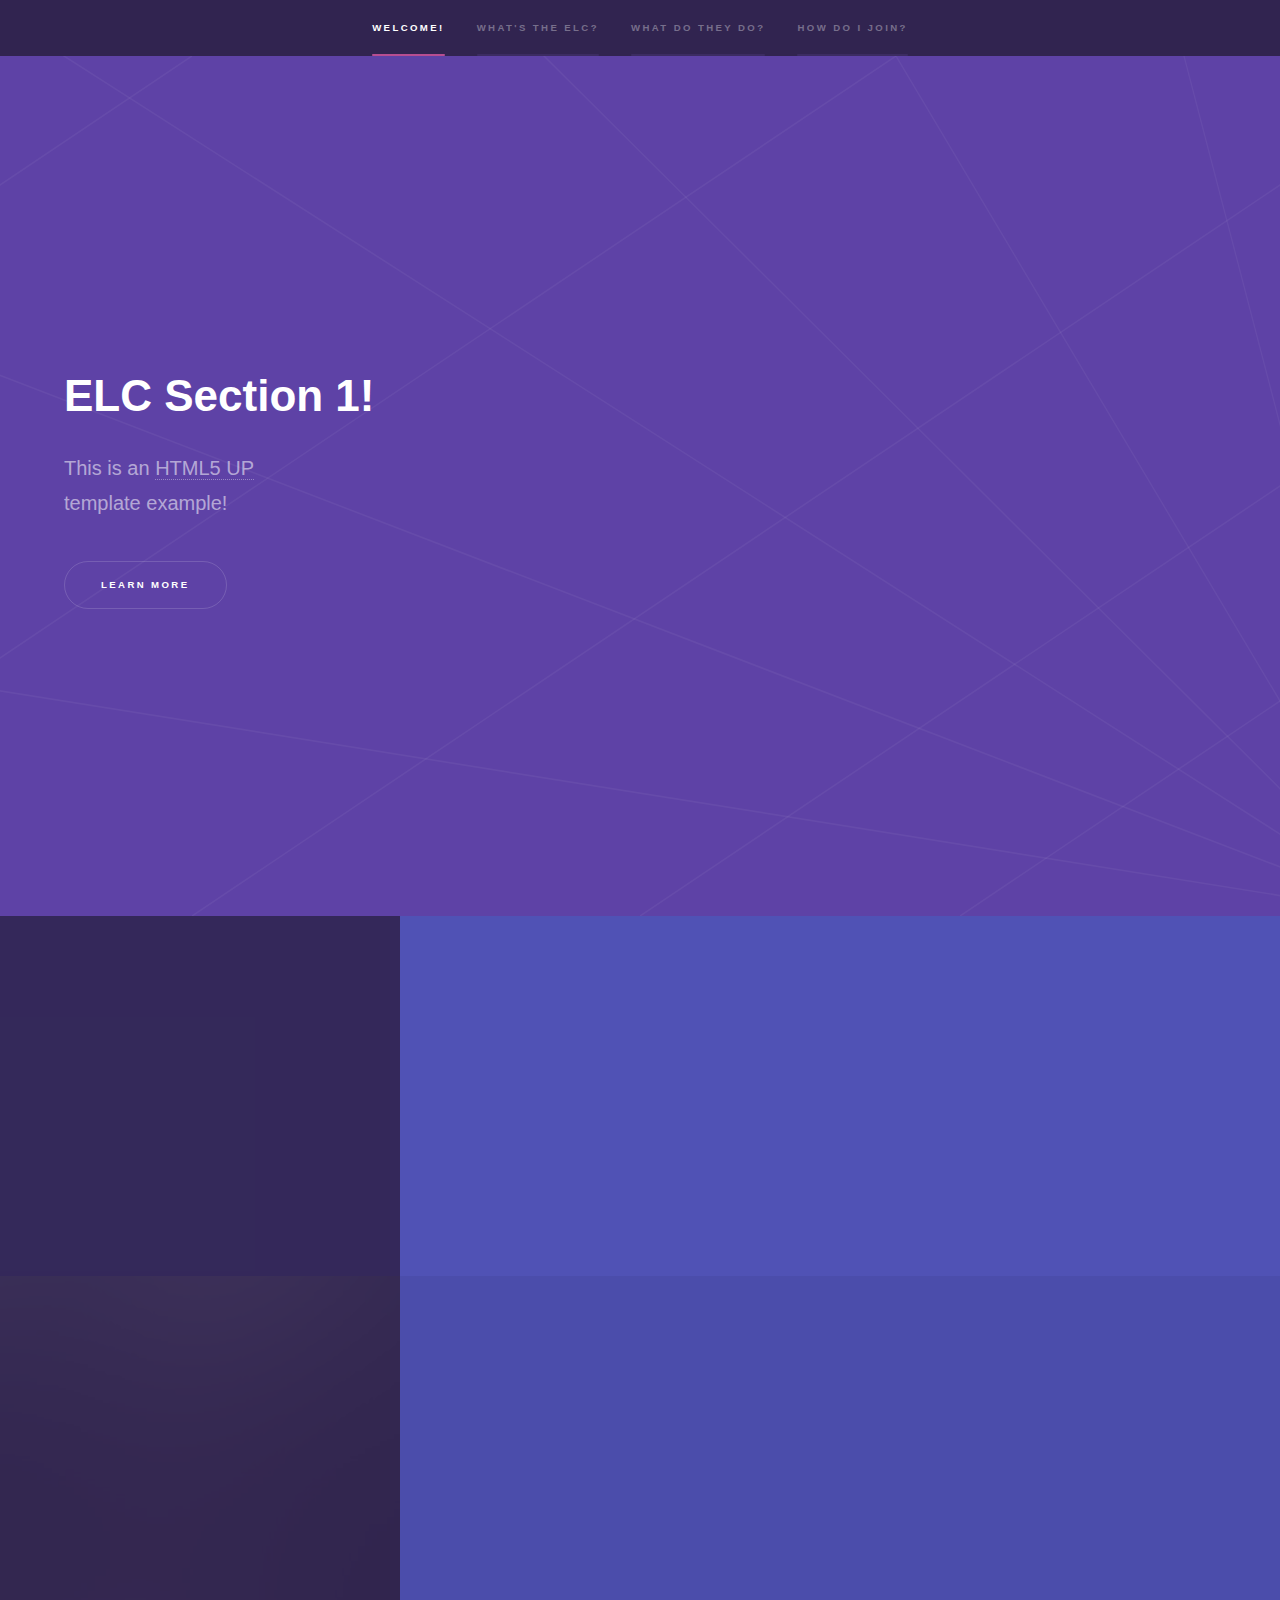
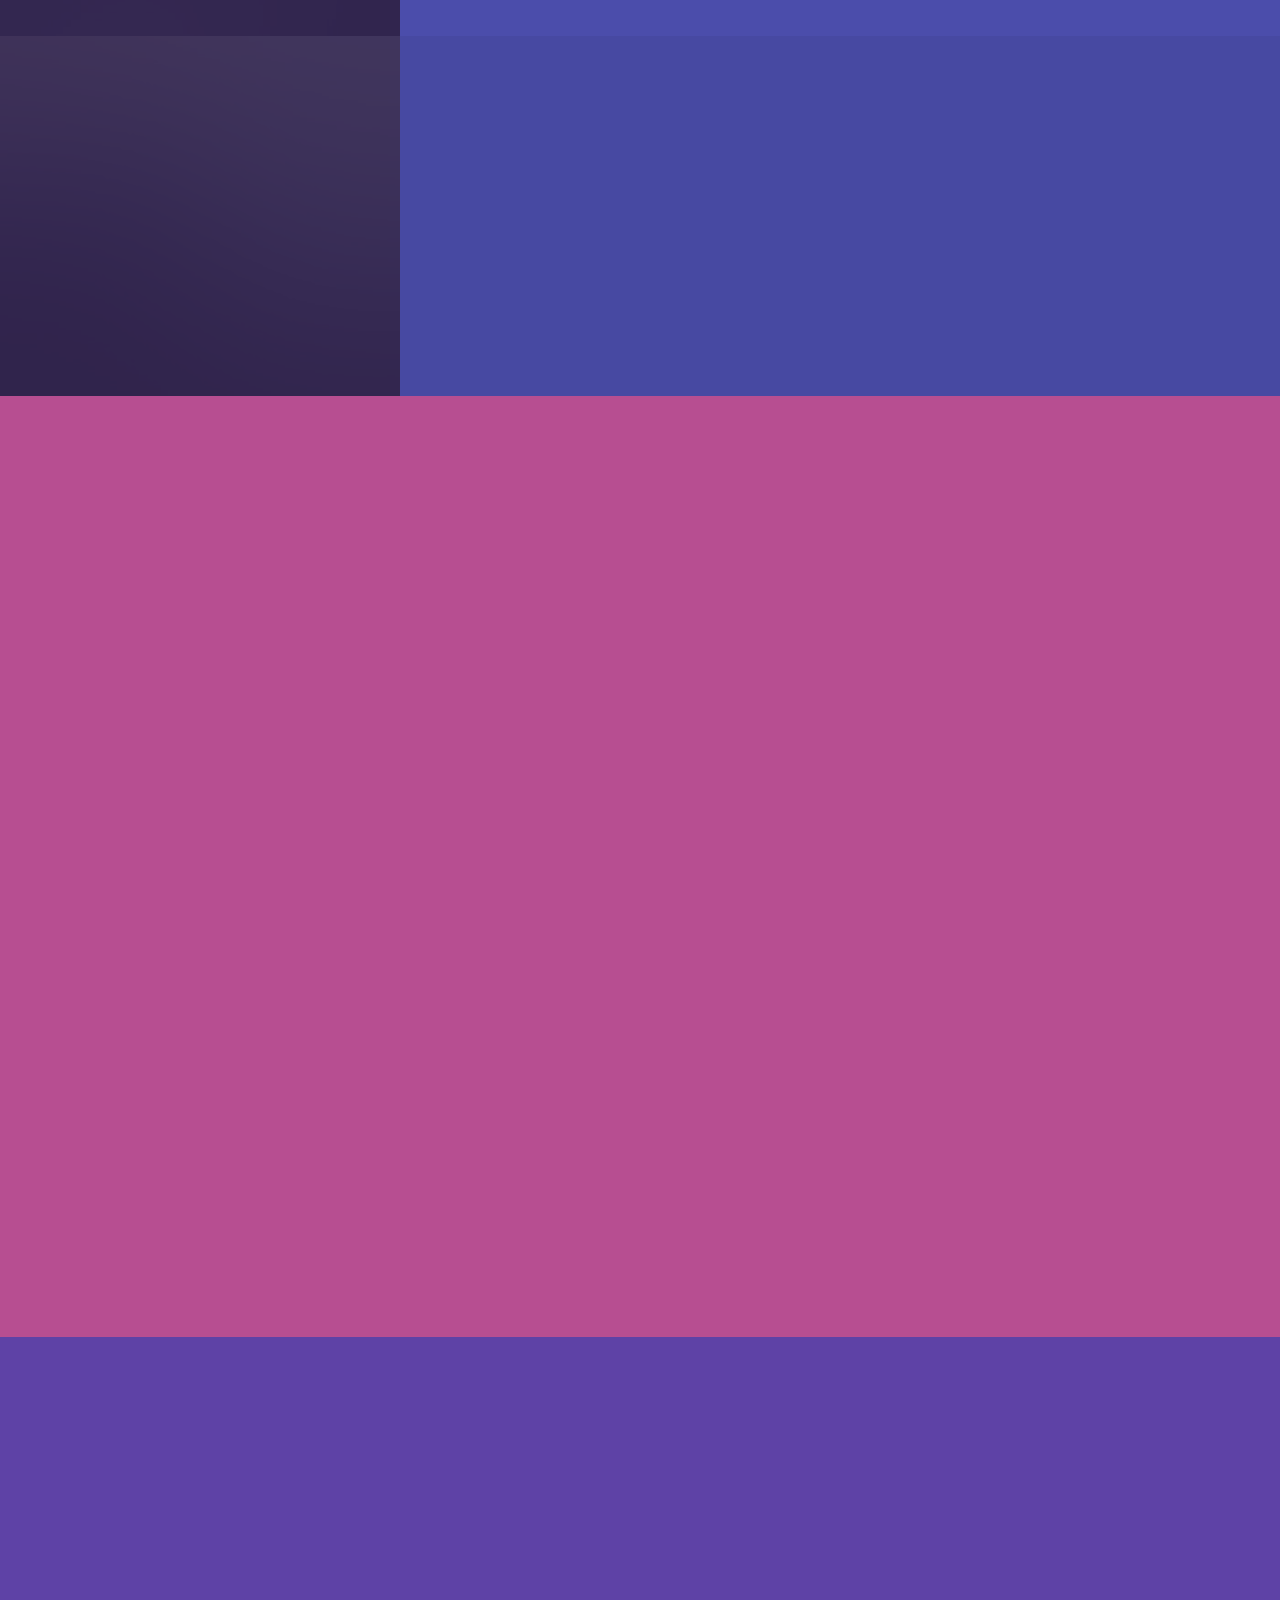
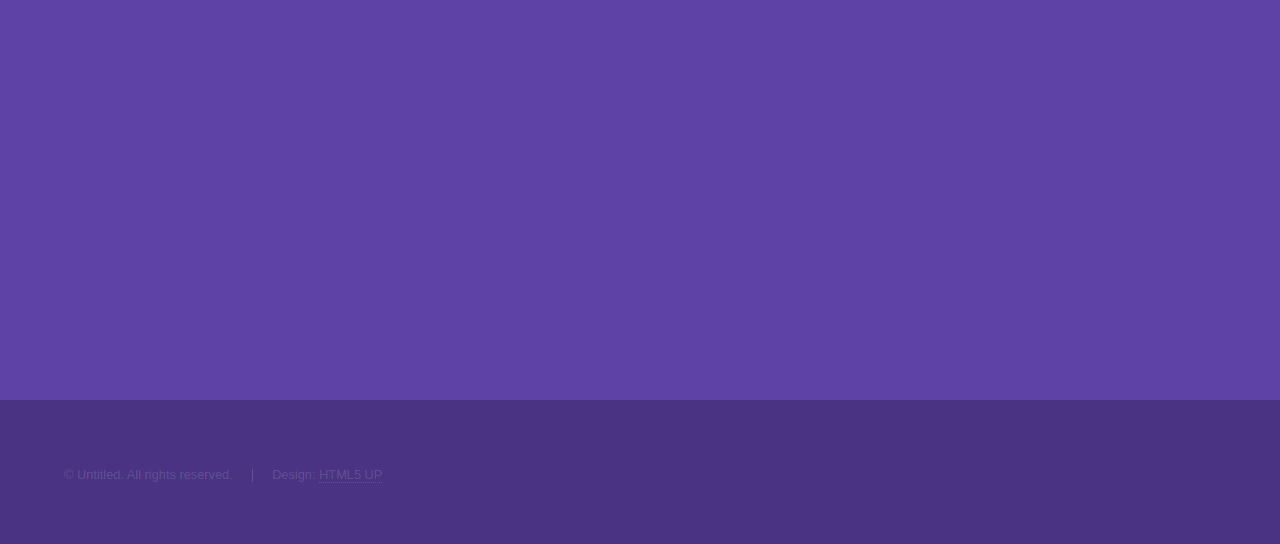
==== index.html @ c637dd29 "Init" ====
<!DOCTYPE HTML>
<!--
	Hyperspace by HTML5 UP
	html5up.net | @ajlkn
	Free for personal and commercial use under the CCA 3.0 license (html5up.net/license)
-->
<html>
	<head>
		<title>Hyperspace by HTML5 UP</title>
		<meta charset="utf-8" />
		<meta name="viewport" content="width=device-width, initial-scale=1, user-scalable=no" />
		<link rel="stylesheet" href="assets/css/main.css" />
		<noscript><link rel="stylesheet" href="assets/css/noscript.css" /></noscript>
	</head>
	<body class="is-preload">

		<!-- Sidebar -->
			<section id="sidebar">
				<div class="inner">
					<nav>
						<ul>
							<li><a href="#intro">Welcome!</a></li>
							<li><a href="#one">What's the ELC?</a></li>
							<li><a href="#two">What Do they do?</a></li>
							<li><a href="#three">how do i join?</a></li>
						</ul>
					</nav>
				</div>
			</section>

		<!-- Wrapper -->
			<div id="wrapper">

				<!-- Intro -->
					<section id="intro" class="wrapper style1 fullscreen fade-up">
						<div class="inner">
							<h1>ELC Section 1!</h1>
							<p>This is an <a href="http://html5up.net">HTML5 UP</a><br />
							template  example!</p>
							<ul class="actions">
								<li><a href="#one" class="button scrolly">Learn more</a></li>
							</ul>
						</div>
					</section>

				<!-- One -->
					<section id="one" class="wrapper style2 spotlights">
						<section>
							<a href="#" class="image"><img src="images/maggie.jpg" alt="" data-position="center center" /></a>
							<div class="content">
								<div class="inner">
									<h2>This is maggie</h2>
									<p>She is a good girl. The link is an example of posting a resume!</p>
									
                                    
                                    <!-- This is how you make a button! -->
                                    <ul class="actions">
                                        
										<li><a href="https://drive.google.com/file/d/1HrZe0PKq13JUPAwbIBdrKqYCucFDOjFX/view" class="button">Learn more</a></li>
									
                                    </ul>
								</div>
							</div>
						</section>
						<section>
							<a href="#" class="image"><img src="images/pic02.jpg" alt="" data-position="top center" /></a>
							<div class="content">
								<div class="inner">
									<h2>Feugiat consequat</h2>
									<p>Phasellus convallis elit id ullamcorper pulvinar. Duis aliquam turpis mauris, eu ultricies erat malesuada quis. Aliquam dapibus.</p>
									<ul class="actions">
										<li><a href="generic.html" class="button">Learn more</a></li>
									</ul>
								</div>
							</div>
						</section>
						<section>
							<a href="#" class="image"><img src="images/pic03.jpg" alt="" data-position="25% 25%" /></a>
							<div class="content">
								<div class="inner">
									<h2>Ultricies aliquam</h2>
									<p>Phasellus convallis elit id ullamcorper pulvinar. Duis aliquam turpis mauris, eu ultricies erat malesuada quis. Aliquam dapibus.</p>
									<ul class="actions">
										<li><a href="generic.html" class="button">Learn more</a></li>
									</ul>
								</div>
							</div>
						</section>
					</section>

				<!-- Two -->
					<section id="two" class="wrapper style3 fade-up">
						<div class="inner">
							<h2>What we do</h2>
							<p>Phasellus convallis elit id ullamcorper pulvinar. Duis aliquam turpis mauris, eu ultricies erat malesuada quis. Aliquam dapibus, lacus eget hendrerit bibendum, urna est aliquam sem, sit amet imperdiet est velit quis lorem.</p>
							<div class="features">
								<section>
									<span class="icon solid major fa-code"></span>
									<h3>Lorem ipsum amet</h3>
									<p>Phasellus convallis elit id ullam corper amet et pulvinar. Duis aliquam turpis mauris, sed ultricies erat dapibus.</p>
								</section>
								<section>
									<span class="icon solid major fa-lock"></span>
									<h3>Aliquam sed nullam</h3>
									<p>Phasellus convallis elit id ullam corper amet et pulvinar. Duis aliquam turpis mauris, sed ultricies erat dapibus.</p>
								</section>
								<section>
									<span class="icon solid major fa-cog"></span>
									<h3>Sed erat ullam corper</h3>
									<p>Phasellus convallis elit id ullam corper amet et pulvinar. Duis aliquam turpis mauris, sed ultricies erat dapibus.</p>
								</section>
								<section>
									<span class="icon solid major fa-desktop"></span>
									<h3>Veroeros quis lorem</h3>
									<p>Phasellus convallis elit id ullam corper amet et pulvinar. Duis aliquam turpis mauris, sed ultricies erat dapibus.</p>
								</section>
								<section>
									<span class="icon solid major fa-link"></span>
									<h3>Urna quis bibendum</h3>
									<p>Phasellus convallis elit id ullam corper amet et pulvinar. Duis aliquam turpis mauris, sed ultricies erat dapibus.</p>
								</section>
								<section>
									<span class="icon major fa-gem"></span>
									<h3>Aliquam urna dapibus</h3>
									<p>Phasellus convallis elit id ullam corper amet et pulvinar. Duis aliquam turpis mauris, sed ultricies erat dapibus.</p>
								</section>
							</div>
							<ul class="actions">
								<li><a href="generic.html" class="button">Learn more</a></li>
							</ul>
						</div>
					</section>

				<!-- Three -->
					<section id="three" class="wrapper style1 fade-up">
						<div class="inner">
							<h2>Get in touch</h2>
							<p>Phasellus convallis elit id ullamcorper pulvinar. Duis aliquam turpis mauris, eu ultricies erat malesuada quis. Aliquam dapibus, lacus eget hendrerit bibendum, urna est aliquam sem, sit amet imperdiet est velit quis lorem.</p>
							<div class="split style1">
								<section>
									<form method="post" action="#">
										<div class="fields">
											<div class="field half">
												<label for="name">Name</label>
												<input type="text" name="name" id="name" />
											</div>
											<div class="field half">
												<label for="email">Email</label>
												<input type="text" name="email" id="email" />
											</div>
											<div class="field">
												<label for="message">Message</label>
												<textarea name="message" id="message" rows="5"></textarea>
											</div>
										</div>
										<ul class="actions">
											<li><a href="" class="button submit">Send Message</a></li>
										</ul>
									</form>
								</section>
								<section>
									<ul class="contact">
										<li>
											<h3>Address</h3>
											<span>12345 Somewhere Road #654<br />
											Nashville, TN 00000-0000<br />
											USA</span>
										</li>
										<li>
											<h3>Email</h3>
											<a href="#">user@untitled.tld</a>
										</li>
										<li>
											<h3>Phone</h3>
											<span>(000) 000-0000</span>
										</li>
										<li>
											<h3>Social</h3>
											<ul class="icons">
												<li><a href="#" class="icon brands fa-twitter"><span class="label">Twitter</span></a></li>
												<li><a href="#" class="icon brands fa-facebook-f"><span class="label">Facebook</span></a></li>
												<li><a href="#" class="icon brands fa-github"><span class="label">GitHub</span></a></li>
												<li><a href="#" class="icon brands fa-instagram"><span class="label">Instagram</span></a></li>
												<li><a href="#" class="icon brands fa-linkedin-in"><span class="label">LinkedIn</span></a></li>
											</ul>
										</li>
									</ul>
								</section>
							</div>
						</div>
					</section>

			</div>

		<!-- Footer -->
			<footer id="footer" class="wrapper style1-alt">
				<div class="inner">
					<ul class="menu">
						<li>&copy; Untitled. All rights reserved.</li><li>Design: <a href="http://html5up.net">HTML5 UP</a></li>
					</ul>
				</div>
			</footer>

		<!-- Scripts -->
			<script src="assets/js/jquery.min.js"></script>
			<script src="assets/js/jquery.scrollex.min.js"></script>
			<script src="assets/js/jquery.scrolly.min.js"></script>
			<script src="assets/js/browser.min.js"></script>
			<script src="assets/js/breakpoints.min.js"></script>
			<script src="assets/js/util.js"></script>
			<script src="assets/js/main.js"></script>

	</body>
</html>
---- assets/css/main.css ----
@import url(fontawesome-all.min.css);

/*
	Hyperspace by HTML5 UP
	html5up.net | @ajlkn
	Free for personal and commercial use under the CCA 3.0 license (html5up.net/license)
*/

html, body, div, span, applet, object,
iframe, h1, h2, h3, h4, h5, h6, p, blockquote,
pre, a, abbr, acronym, address, big, cite,
code, del, dfn, em, img, ins, kbd, q, s, samp,
small, strike, strong, sub, sup, tt, var, b,
u, i, center, dl, dt, dd, ol, ul, li, fieldset,
form, label, legend, table, caption, tbody,
tfoot, thead, tr, th, td, article, aside,
canvas, details, embed, figure, figcaption,
footer, header, hgroup, menu, nav, output, ruby,
section, summary, time, mark, audio, video {
	margin: 0;
	padding: 0;
	border: 0;
	font-size: 100%;
	font: inherit;
	vertical-align: baseline;}

article, aside, details, figcaption, figure,
footer, header, hgroup, menu, nav, section {
	display: block;}

body {
	line-height: 1;
}

ol, ul {
	list-style: none;
}

blockquote, q {
	quotes: none;
}

	blockquote:before, blockquote:after, q:before, q:after {
		content: '';
		content: none;
	}

table {
	border-collapse: collapse;
	border-spacing: 0;
}

body {
	-webkit-text-size-adjust: none;
}

mark {
	background-color: transparent;
	color: inherit;
}

input::-moz-focus-inner {
	border: 0;
	padding: 0;
}

input, select, textarea {
	-moz-appearance: none;
	-webkit-appearance: none;
	-ms-appearance: none;
	appearance: none;
}

/* Basic */

	@-ms-viewport {
		width: device-width;
	}

	body {
		-ms-overflow-style: scrollbar;
	}

	@media screen and (max-width: 480px) {

		html, body {
			min-width: 320px;
		}

	}

	html {
		box-sizing: border-box;
	}

	*, *:before, *:after {
		box-sizing: inherit;
	}

	body {
		background: #312450;
	}

		body.is-preload *, body.is-preload *:before, body.is-preload *:after {
			-moz-animation: none !important;
			-webkit-animation: none !important;
			-ms-animation: none !important;
			animation: none !important;
			-moz-transition: none !important;
			-webkit-transition: none !important;
			-ms-transition: none !important;
			transition: none !important;
		}

/* Type */

	body, input, select, textarea {
		color: rgba(255, 255, 255, 0.55);
		font-family: Arial, Helvetica, sans-serif;
		font-size: 16.5pt;
		font-weight: normal;
		line-height: 1.75;
	}

		@media screen and (max-width: 1680px) {

			body, input, select, textarea {
				font-size: 13pt;
			}

		}

		@media screen and (max-width: 1280px) {

			body, input, select, textarea {
				font-size: 12pt;
			}

		}

		@media screen and (max-width: 360px) {

			body, input, select, textarea {
				font-size: 11pt;
			}

		}

	a {
		-moz-transition: color 0.2s ease, border-bottom-color 0.2s ease;
		-webkit-transition: color 0.2s ease, border-bottom-color 0.2s ease;
		-ms-transition: color 0.2s ease, border-bottom-color 0.2s ease;
		transition: color 0.2s ease, border-bottom-color 0.2s ease;
		border-bottom: dotted 1px rgba(255, 255, 255, 0.35);
		color: inherit;
		text-decoration: none;
	}

		a:hover {
			border-bottom-color: transparent;
			color: #ffffff;
		}

	strong, b {
		color: #ffffff;
		font-weight: bold;
	}

	em, i {
		font-style: italic;
	}

	p {
		margin: 0 0 2em 0;
	}

	h1, h2, h3, h4, h5, h6 {
		color: #ffffff;
		font-weight: bold;
		line-height: 1.5;
		margin: 0 0 0.5em 0;
	}

		h1 a, h2 a, h3 a, h4 a, h5 a, h6 a {
			color: inherit;
			text-decoration: none;
		}

	h1 {
		font-size: 2.75em;
	}

		h1.major {
			margin: 0 0 1.3em 0;
			position: relative;
			padding-bottom: 0.35em;
		}

			h1.major:after {
				background-image: -moz-linear-gradient(to right, #5e42a6, #b74e91);
				background-image: -webkit-linear-gradient(to right, #5e42a6, #b74e91);
				background-image: -ms-linear-gradient(to right, #5e42a6, #b74e91);
				background-image: linear-gradient(to right, #5e42a6, #b74e91);
				-moz-transition: max-width 0.2s ease;
				-webkit-transition: max-width 0.2s ease;
				-ms-transition: max-width 0.2s ease;
				transition: max-width 0.2s ease;
				border-radius: 0.2em;
				bottom: 0;
				content: '';
				height: 0.05em;
				position: absolute;
				right: 0;
				width: 100%;
			}

	h2 {
		font-size: 1.75em;
	}

	h3 {
		font-size: 1.1em;
	}

	h4 {
		font-size: 1em;
	}

	h5 {
		font-size: 0.8em;
	}

	h6 {
		font-size: 0.6em;
	}

	@media screen and (max-width: 736px) {

		h1 {
			font-size: 2em;
		}

		h2 {
			font-size: 1.25em;
		}

		h3 {
			font-size: 1em;
		}

		h4 {
			font-size: 0.8em;
		}

		h5 {
			font-size: 0.6em;
		}

		h6 {
			font-size: 0.6em;
		}

	}

	sub {
		font-size: 0.8em;
		position: relative;
		top: 0.5em;
	}

	sup {
		font-size: 0.8em;
		position: relative;
		top: -0.5em;
	}

	blockquote {
		border-left: solid 4px rgba(255, 255, 255, 0.15);
		font-style: italic;
		margin: 0 0 2em 0;
		padding: 0.5em 0 0.5em 2em;
	}

	code {
		background: rgba(255, 255, 255, 0.05);
		border-radius: 0.25em;
		border: solid 1px rgba(255, 255, 255, 0.15);
		font-family: "Courier New", monospace;
		font-size: 0.9em;
		margin: 0 0.25em;
		padding: 0.25em 0.65em;
	}

	pre {
		-webkit-overflow-scrolling: touch;
		font-family: "Courier New", monospace;
		font-size: 0.9em;
		margin: 0 0 2em 0;
	}

		pre code {
			display: block;
			line-height: 1.75em;
			padding: 1em 1.5em;
			overflow-x: auto;
		}

	hr {
		border: 0;
		border-bottom: solid 1px rgba(255, 255, 255, 0.15);
		margin: 2em 0;
	}

		hr.major {
			margin: 3em 0;
		}

	.align-left {
		text-align: left;
	}

	.align-center {
		text-align: center;
	}

	.align-right {
		text-align: right;
	}

/* Row */

	.row {
		display: flex;
		flex-wrap: wrap;
		box-sizing: border-box;
		align-items: stretch;
	}

		.row > * {
			box-sizing: border-box;
		}

		.row.gtr-uniform > * > :last-child {
			margin-bottom: 0;
		}

		.row.aln-left {
			justify-content: flex-start;
		}

		.row.aln-center {
			justify-content: center;
		}

		.row.aln-right {
			justify-content: flex-end;
		}

		.row.aln-top {
			align-items: flex-start;
		}

		.row.aln-middle {
			align-items: center;
		}

		.row.aln-bottom {
			align-items: flex-end;
		}

		.row > .imp {
			order: -1;
		}

		.row > .col-1 {
			width: 8.33333%;
		}

		.row > .off-1 {
			margin-left: 8.33333%;
		}

		.row > .col-2 {
			width: 16.66667%;
		}

		.row > .off-2 {
			margin-left: 16.66667%;
		}

		.row > .col-3 {
			width: 25%;
		}

		.row > .off-3 {
			margin-left: 25%;
		}

		.row > .col-4 {
			width: 33.33333%;
		}

		.row > .off-4 {
			margin-left: 33.33333%;
		}

		.row > .col-5 {
			width: 41.66667%;
		}

		.row > .off-5 {
			margin-left: 41.66667%;
		}

		.row > .col-6 {
			width: 50%;
		}

		.row > .off-6 {
			margin-left: 50%;
		}

		.row > .col-7 {
			width: 58.33333%;
		}

		.row > .off-7 {
			margin-left: 58.33333%;
		}

		.row > .col-8 {
			width: 66.66667%;
		}

		.row > .off-8 {
			margin-left: 66.66667%;
		}

		.row > .col-9 {
			width: 75%;
		}

		.row > .off-9 {
			margin-left: 75%;
		}

		.row > .col-10 {
			width: 83.33333%;
		}

		.row > .off-10 {
			margin-left: 83.33333%;
		}

		.row > .col-11 {
			width: 91.66667%;
		}

		.row > .off-11 {
			margin-left: 91.66667%;
		}

		.row > .col-12 {
			width: 100%;
		}

		.row > .off-12 {
			margin-left: 100%;
		}

		.row.gtr-0 {
			margin-top: 0;
			margin-left: 0em;
		}

			.row.gtr-0 > * {
				padding: 0 0 0 0em;
			}

			.row.gtr-0.gtr-uniform {
				margin-top: 0em;
			}

				.row.gtr-0.gtr-uniform > * {
					padding-top: 0em;
				}

		.row.gtr-25 {
			margin-top: 0;
			margin-left: -0.375em;
		}

			.row.gtr-25 > * {
				padding: 0 0 0 0.375em;
			}

			.row.gtr-25.gtr-uniform {
				margin-top: -0.375em;
			}

				.row.gtr-25.gtr-uniform > * {
					padding-top: 0.375em;
				}

		.row.gtr-50 {
			margin-top: 0;
			margin-left: -0.75em;
		}

			.row.gtr-50 > * {
				padding: 0 0 0 0.75em;
			}

			.row.gtr-50.gtr-uniform {
				margin-top: -0.75em;
			}

				.row.gtr-50.gtr-uniform > * {
					padding-top: 0.75em;
				}

		.row {
			margin-top: 0;
			margin-left: -1.5em;
		}

			.row > * {
				padding: 0 0 0 1.5em;
			}

			.row.gtr-uniform {
				margin-top: -1.5em;
			}

				.row.gtr-uniform > * {
					padding-top: 1.5em;
				}

		.row.gtr-150 {
			margin-top: 0;
			margin-left: -2.25em;
		}

			.row.gtr-150 > * {
				padding: 0 0 0 2.25em;
			}

			.row.gtr-150.gtr-uniform {
				margin-top: -2.25em;
			}

				.row.gtr-150.gtr-uniform > * {
					padding-top: 2.25em;
				}

		.row.gtr-200 {
			margin-top: 0;
			margin-left: -3em;
		}

			.row.gtr-200 > * {
				padding: 0 0 0 3em;
			}

			.row.gtr-200.gtr-uniform {
				margin-top: -3em;
			}

				.row.gtr-200.gtr-uniform > * {
					padding-top: 3em;
				}

		@media screen and (max-width: 1680px) {

			.row {
				display: flex;
				flex-wrap: wrap;
				box-sizing: border-box;
				align-items: stretch;
			}

				.row > * {
					box-sizing: border-box;
				}

				.row.gtr-uniform > * > :last-child {
					margin-bottom: 0;
				}

				.row.aln-left {
					justify-content: flex-start;
				}

				.row.aln-center {
					justify-content: center;
				}

				.row.aln-right {
					justify-content: flex-end;
				}

				.row.aln-top {
					align-items: flex-start;
				}

				.row.aln-middle {
					align-items: center;
				}

				.row.aln-bottom {
					align-items: flex-end;
				}

				.row > .imp-xlarge {
					order: -1;
				}

				.row > .col-1-xlarge {
					width: 8.33333%;
				}

				.row > .off-1-xlarge {
					margin-left: 8.33333%;
				}

				.row > .col-2-xlarge {
					width: 16.66667%;
				}

				.row > .off-2-xlarge {
					margin-left: 16.66667%;
				}

				.row > .col-3-xlarge {
					width: 25%;
				}

				.row > .off-3-xlarge {
					margin-left: 25%;
				}

				.row > .col-4-xlarge {
					width: 33.33333%;
				}

				.row > .off-4-xlarge {
					margin-left: 33.33333%;
				}

				.row > .col-5-xlarge {
					width: 41.66667%;
				}

				.row > .off-5-xlarge {
					margin-left: 41.66667%;
				}

				.row > .col-6-xlarge {
					width: 50%;
				}

				.row > .off-6-xlarge {
					margin-left: 50%;
				}

				.row > .col-7-xlarge {
					width: 58.33333%;
				}

				.row > .off-7-xlarge {
					margin-left: 58.33333%;
				}

				.row > .col-8-xlarge {
					width: 66.66667%;
				}

				.row > .off-8-xlarge {
					margin-left: 66.66667%;
				}

				.row > .col-9-xlarge {
					width: 75%;
				}

				.row > .off-9-xlarge {
					margin-left: 75%;
				}

				.row > .col-10-xlarge {
					width: 83.33333%;
				}

				.row > .off-10-xlarge {
					margin-left: 83.33333%;
				}

				.row > .col-11-xlarge {
					width: 91.66667%;
				}

				.row > .off-11-xlarge {
					margin-left: 91.66667%;
				}

				.row > .col-12-xlarge {
					width: 100%;
				}

				.row > .off-12-xlarge {
					margin-left: 100%;
				}

				.row.gtr-0 {
					margin-top: 0;
					margin-left: 0em;
				}

					.row.gtr-0 > * {
						padding: 0 0 0 0em;
					}

					.row.gtr-0.gtr-uniform {
						margin-top: 0em;
					}

						.row.gtr-0.gtr-uniform > * {
							padding-top: 0em;
						}

				.row.gtr-25 {
					margin-top: 0;
					margin-left: -0.375em;
				}

					.row.gtr-25 > * {
						padding: 0 0 0 0.375em;
					}

					.row.gtr-25.gtr-uniform {
						margin-top: -0.375em;
					}

						.row.gtr-25.gtr-uniform > * {
							padding-top: 0.375em;
						}

				.row.gtr-50 {
					margin-top: 0;
					margin-left: -0.75em;
				}

					.row.gtr-50 > * {
						padding: 0 0 0 0.75em;
					}

					.row.gtr-50.gtr-uniform {
						margin-top: -0.75em;
					}

						.row.gtr-50.gtr-uniform > * {
							padding-top: 0.75em;
						}

				.row {
					margin-top: 0;
					margin-left: -1.5em;
				}

					.row > * {
						padding: 0 0 0 1.5em;
					}

					.row.gtr-uniform {
						margin-top: -1.5em;
					}

						.row.gtr-uniform > * {
							padding-top: 1.5em;
						}

				.row.gtr-150 {
					margin-top: 0;
					margin-left: -2.25em;
				}

					.row.gtr-150 > * {
						padding: 0 0 0 2.25em;
					}

					.row.gtr-150.gtr-uniform {
						margin-top: -2.25em;
					}

						.row.gtr-150.gtr-uniform > * {
							padding-top: 2.25em;
						}

				.row.gtr-200 {
					margin-top: 0;
					margin-left: -3em;
				}

					.row.gtr-200 > * {
						padding: 0 0 0 3em;
					}

					.row.gtr-200.gtr-uniform {
						margin-top: -3em;
					}

						.row.gtr-200.gtr-uniform > * {
							padding-top: 3em;
						}

		}

		@media screen and (max-width: 1280px) {

			.row {
				display: flex;
				flex-wrap: wrap;
				box-sizing: border-box;
				align-items: stretch;
			}

				.row > * {
					box-sizing: border-box;
				}

				.row.gtr-uniform > * > :last-child {
					margin-bottom: 0;
				}

				.row.aln-left {
					justify-content: flex-start;
				}

				.row.aln-center {
					justify-content: center;
				}

				.row.aln-right {
					justify-content: flex-end;
				}

				.row.aln-top {
					align-items: flex-start;
				}

				.row.aln-middle {
					align-items: center;
				}

				.row.aln-bottom {
					align-items: flex-end;
				}

				.row > .imp-large {
					order: -1;
				}

				.row > .col-1-large {
					width: 8.33333%;
				}

				.row > .off-1-large {
					margin-left: 8.33333%;
				}

				.row > .col-2-large {
					width: 16.66667%;
				}

				.row > .off-2-large {
					margin-left: 16.66667%;
				}

				.row > .col-3-large {
					width: 25%;
				}

				.row > .off-3-large {
					margin-left: 25%;
				}

				.row > .col-4-large {
					width: 33.33333%;
				}

				.row > .off-4-large {
					margin-left: 33.33333%;
				}

				.row > .col-5-large {
					width: 41.66667%;
				}

				.row > .off-5-large {
					margin-left: 41.66667%;
				}

				.row > .col-6-large {
					width: 50%;
				}

				.row > .off-6-large {
					margin-left: 50%;
				}

				.row > .col-7-large {
					width: 58.33333%;
				}

				.row > .off-7-large {
					margin-left: 58.33333%;
				}

				.row > .col-8-large {
					width: 66.66667%;
				}

				.row > .off-8-large {
					margin-left: 66.66667%;
				}

				.row > .col-9-large {
					width: 75%;
				}

				.row > .off-9-large {
					margin-left: 75%;
				}

				.row > .col-10-large {
					width: 83.33333%;
				}

				.row > .off-10-large {
					margin-left: 83.33333%;
				}

				.row > .col-11-large {
					width: 91.66667%;
				}

				.row > .off-11-large {
					margin-left: 91.66667%;
				}

				.row > .col-12-large {
					width: 100%;
				}

				.row > .off-12-large {
					margin-left: 100%;
				}

				.row.gtr-0 {
					margin-top: 0;
					margin-left: 0em;
				}

					.row.gtr-0 > * {
						padding: 0 0 0 0em;
					}

					.row.gtr-0.gtr-uniform {
						margin-top: 0em;
					}

						.row.gtr-0.gtr-uniform > * {
							padding-top: 0em;
						}

				.row.gtr-25 {
					margin-top: 0;
					margin-left: -0.375em;
				}

					.row.gtr-25 > * {
						padding: 0 0 0 0.375em;
					}

					.row.gtr-25.gtr-uniform {
						margin-top: -0.375em;
					}

						.row.gtr-25.gtr-uniform > * {
							padding-top: 0.375em;
						}

				.row.gtr-50 {
					margin-top: 0;
					margin-left: -0.75em;
				}

					.row.gtr-50 > * {
						padding: 0 0 0 0.75em;
					}

					.row.gtr-50.gtr-uniform {
						margin-top: -0.75em;
					}

						.row.gtr-50.gtr-uniform > * {
							padding-top: 0.75em;
						}

				.row {
					margin-top: 0;
					margin-left: -1.5em;
				}

					.row > * {
						padding: 0 0 0 1.5em;
					}

					.row.gtr-uniform {
						margin-top: -1.5em;
					}

						.row.gtr-uniform > * {
							padding-top: 1.5em;
						}

				.row.gtr-150 {
					margin-top: 0;
					margin-left: -2.25em;
				}

					.row.gtr-150 > * {
						padding: 0 0 0 2.25em;
					}

					.row.gtr-150.gtr-uniform {
						margin-top: -2.25em;
					}

						.row.gtr-150.gtr-uniform > * {
							padding-top: 2.25em;
						}

				.row.gtr-200 {
					margin-top: 0;
					margin-left: -3em;
				}

					.row.gtr-200 > * {
						padding: 0 0 0 3em;
					}

					.row.gtr-200.gtr-uniform {
						margin-top: -3em;
					}

						.row.gtr-200.gtr-uniform > * {
							padding-top: 3em;
						}

		}

		@media screen and (max-width: 980px) {

			.row {
				display: flex;
				flex-wrap: wrap;
				box-sizing: border-box;
				align-items: stretch;
			}

				.row > * {
					box-sizing: border-box;
				}

				.row.gtr-uniform > * > :last-child {
					margin-bottom: 0;
				}

				.row.aln-left {
					justify-content: flex-start;
				}

				.row.aln-center {
					justify-content: center;
				}

				.row.aln-right {
					justify-content: flex-end;
				}

				.row.aln-top {
					align-items: flex-start;
				}

				.row.aln-middle {
					align-items: center;
				}

				.row.aln-bottom {
					align-items: flex-end;
				}

				.row > .imp-medium {
					order: -1;
				}

				.row > .col-1-medium {
					width: 8.33333%;
				}

				.row > .off-1-medium {
					margin-left: 8.33333%;
				}

				.row > .col-2-medium {
					width: 16.66667%;
				}

				.row > .off-2-medium {
					margin-left: 16.66667%;
				}

				.row > .col-3-medium {
					width: 25%;
				}

				.row > .off-3-medium {
					margin-left: 25%;
				}

				.row > .col-4-medium {
					width: 33.33333%;
				}

				.row > .off-4-medium {
					margin-left: 33.33333%;
				}

				.row > .col-5-medium {
					width: 41.66667%;
				}

				.row > .off-5-medium {
					margin-left: 41.66667%;
				}

				.row > .col-6-medium {
					width: 50%;
				}

				.row > .off-6-medium {
					margin-left: 50%;
				}

				.row > .col-7-medium {
					width: 58.33333%;
				}

				.row > .off-7-medium {
					margin-left: 58.33333%;
				}

				.row > .col-8-medium {
					width: 66.66667%;
				}

				.row > .off-8-medium {
					margin-left: 66.66667%;
				}

				.row > .col-9-medium {
					width: 75%;
				}

				.row > .off-9-medium {
					margin-left: 75%;
				}

				.row > .col-10-medium {
					width: 83.33333%;
				}

				.row > .off-10-medium {
					margin-left: 83.33333%;
				}

				.row > .col-11-medium {
					width: 91.66667%;
				}

				.row > .off-11-medium {
					margin-left: 91.66667%;
				}

				.row > .col-12-medium {
					width: 100%;
				}

				.row > .off-12-medium {
					margin-left: 100%;
				}

				.row.gtr-0 {
					margin-top: 0;
					margin-left: 0em;
				}

					.row.gtr-0 > * {
						padding: 0 0 0 0em;
					}

					.row.gtr-0.gtr-uniform {
						margin-top: 0em;
					}

						.row.gtr-0.gtr-uniform > * {
							padding-top: 0em;
						}

				.row.gtr-25 {
					margin-top: 0;
					margin-left: -0.375em;
				}

					.row.gtr-25 > * {
						padding: 0 0 0 0.375em;
					}

					.row.gtr-25.gtr-uniform {
						margin-top: -0.375em;
					}

						.row.gtr-25.gtr-uniform > * {
							padding-top: 0.375em;
						}

				.row.gtr-50 {
					margin-top: 0;
					margin-left: -0.75em;
				}

					.row.gtr-50 > * {
						padding: 0 0 0 0.75em;
					}

					.row.gtr-50.gtr-uniform {
						margin-top: -0.75em;
					}

						.row.gtr-50.gtr-uniform > * {
							padding-top: 0.75em;
						}

				.row {
					margin-top: 0;
					margin-left: -1.5em;
				}

					.row > * {
						padding: 0 0 0 1.5em;
					}

					.row.gtr-uniform {
						margin-top: -1.5em;
					}

						.row.gtr-uniform > * {
							padding-top: 1.5em;
						}

				.row.gtr-150 {
					margin-top: 0;
					margin-left: -2.25em;
				}

					.row.gtr-150 > * {
						padding: 0 0 0 2.25em;
					}

					.row.gtr-150.gtr-uniform {
						margin-top: -2.25em;
					}

						.row.gtr-150.gtr-uniform > * {
							padding-top: 2.25em;
						}

				.row.gtr-200 {
					margin-top: 0;
					margin-left: -3em;
				}

					.row.gtr-200 > * {
						padding: 0 0 0 3em;
					}

					.row.gtr-200.gtr-uniform {
						margin-top: -3em;
					}

						.row.gtr-200.gtr-uniform > * {
							padding-top: 3em;
						}

		}

		@media screen and (max-width: 736px) {

			.row {
				display: flex;
				flex-wrap: wrap;
				box-sizing: border-box;
				align-items: stretch;
			}

				.row > * {
					box-sizing: border-box;
				}

				.row.gtr-uniform > * > :last-child {
					margin-bottom: 0;
				}

				.row.aln-left {
					justify-content: flex-start;
				}

				.row.aln-center {
					justify-content: center;
				}

				.row.aln-right {
					justify-content: flex-end;
				}

				.row.aln-top {
					align-items: flex-start;
				}

				.row.aln-middle {
					align-items: center;
				}

				.row.aln-bottom {
					align-items: flex-end;
				}

				.row > .imp-small {
					order: -1;
				}

				.row > .col-1-small {
					width: 8.33333%;
				}

				.row > .off-1-small {
					margin-left: 8.33333%;
				}

				.row > .col-2-small {
					width: 16.66667%;
				}

				.row > .off-2-small {
					margin-left: 16.66667%;
				}

				.row > .col-3-small {
					width: 25%;
				}

				.row > .off-3-small {
					margin-left: 25%;
				}

				.row > .col-4-small {
					width: 33.33333%;
				}

				.row > .off-4-small {
					margin-left: 33.33333%;
				}

				.row > .col-5-small {
					width: 41.66667%;
				}

				.row > .off-5-small {
					margin-left: 41.66667%;
				}

				.row > .col-6-small {
					width: 50%;
				}

				.row > .off-6-small {
					margin-left: 50%;
				}

				.row > .col-7-small {
					width: 58.33333%;
				}

				.row > .off-7-small {
					margin-left: 58.33333%;
				}

				.row > .col-8-small {
					width: 66.66667%;
				}

				.row > .off-8-small {
					margin-left: 66.66667%;
				}

				.row > .col-9-small {
					width: 75%;
				}

				.row > .off-9-small {
					margin-left: 75%;
				}

				.row > .col-10-small {
					width: 83.33333%;
				}

				.row > .off-10-small {
					margin-left: 83.33333%;
				}

				.row > .col-11-small {
					width: 91.66667%;
				}

				.row > .off-11-small {
					margin-left: 91.66667%;
				}

				.row > .col-12-small {
					width: 100%;
				}

				.row > .off-12-small {
					margin-left: 100%;
				}

				.row.gtr-0 {
					margin-top: 0;
					margin-left: 0em;
				}

					.row.gtr-0 > * {
						padding: 0 0 0 0em;
					}

					.row.gtr-0.gtr-uniform {
						margin-top: 0em;
					}

						.row.gtr-0.gtr-uniform > * {
							padding-top: 0em;
						}

				.row.gtr-25 {
					margin-top: 0;
					margin-left: -0.375em;
				}

					.row.gtr-25 > * {
						padding: 0 0 0 0.375em;
					}

					.row.gtr-25.gtr-uniform {
						margin-top: -0.375em;
					}

						.row.gtr-25.gtr-uniform > * {
							padding-top: 0.375em;
						}

				.row.gtr-50 {
					margin-top: 0;
					margin-left: -0.75em;
				}

					.row.gtr-50 > * {
						padding: 0 0 0 0.75em;
					}

					.row.gtr-50.gtr-uniform {
						margin-top: -0.75em;
					}

						.row.gtr-50.gtr-uniform > * {
							padding-top: 0.75em;
						}

				.row {
					margin-top: 0;
					margin-left: -1.5em;
				}

					.row > * {
						padding: 0 0 0 1.5em;
					}

					.row.gtr-uniform {
						margin-top: -1.5em;
					}

						.row.gtr-uniform > * {
							padding-top: 1.5em;
						}

				.row.gtr-150 {
					margin-top: 0;
					margin-left: -2.25em;
				}

					.row.gtr-150 > * {
						padding: 0 0 0 2.25em;
					}

					.row.gtr-150.gtr-uniform {
						margin-top: -2.25em;
					}

						.row.gtr-150.gtr-uniform > * {
							padding-top: 2.25em;
						}

				.row.gtr-200 {
					margin-top: 0;
					margin-left: -3em;
				}

					.row.gtr-200 > * {
						padding: 0 0 0 3em;
					}

					.row.gtr-200.gtr-uniform {
						margin-top: -3em;
					}

						.row.gtr-200.gtr-uniform > * {
							padding-top: 3em;
						}

		}

		@media screen and (max-width: 480px) {

			.row {
				display: flex;
				flex-wrap: wrap;
				box-sizing: border-box;
				align-items: stretch;
			}

				.row > * {
					box-sizing: border-box;
				}

				.row.gtr-uniform > * > :last-child {
					margin-bottom: 0;
				}

				.row.aln-left {
					justify-content: flex-start;
				}

				.row.aln-center {
					justify-content: center;
				}

				.row.aln-right {
					justify-content: flex-end;
				}

				.row.aln-top {
					align-items: flex-start;
				}

				.row.aln-middle {
					align-items: center;
				}

				.row.aln-bottom {
					align-items: flex-end;
				}

				.row > .imp-xsmall {
					order: -1;
				}

				.row > .col-1-xsmall {
					width: 8.33333%;
				}

				.row > .off-1-xsmall {
					margin-left: 8.33333%;
				}

				.row > .col-2-xsmall {
					width: 16.66667%;
				}

				.row > .off-2-xsmall {
					margin-left: 16.66667%;
				}

				.row > .col-3-xsmall {
					width: 25%;
				}

				.row > .off-3-xsmall {
					margin-left: 25%;
				}

				.row > .col-4-xsmall {
					width: 33.33333%;
				}

				.row > .off-4-xsmall {
					margin-left: 33.33333%;
				}

				.row > .col-5-xsmall {
					width: 41.66667%;
				}

				.row > .off-5-xsmall {
					margin-left: 41.66667%;
				}

				.row > .col-6-xsmall {
					width: 50%;
				}

				.row > .off-6-xsmall {
					margin-left: 50%;
				}

				.row > .col-7-xsmall {
					width: 58.33333%;
				}

				.row > .off-7-xsmall {
					margin-left: 58.33333%;
				}

				.row > .col-8-xsmall {
					width: 66.66667%;
				}

				.row > .off-8-xsmall {
					margin-left: 66.66667%;
				}

				.row > .col-9-xsmall {
					width: 75%;
				}

				.row > .off-9-xsmall {
					margin-left: 75%;
				}

				.row > .col-10-xsmall {
					width: 83.33333%;
				}

				.row > .off-10-xsmall {
					margin-left: 83.33333%;
				}

				.row > .col-11-xsmall {
					width: 91.66667%;
				}

				.row > .off-11-xsmall {
					margin-left: 91.66667%;
				}

				.row > .col-12-xsmall {
					width: 100%;
				}

				.row > .off-12-xsmall {
					margin-left: 100%;
				}

				.row.gtr-0 {
					margin-top: 0;
					margin-left: 0em;
				}

					.row.gtr-0 > * {
						padding: 0 0 0 0em;
					}

					.row.gtr-0.gtr-uniform {
						margin-top: 0em;
					}

						.row.gtr-0.gtr-uniform > * {
							padding-top: 0em;
						}

				.row.gtr-25 {
					margin-top: 0;
					margin-left: -0.375em;
				}

					.row.gtr-25 > * {
						padding: 0 0 0 0.375em;
					}

					.row.gtr-25.gtr-uniform {
						margin-top: -0.375em;
					}

						.row.gtr-25.gtr-uniform > * {
							padding-top: 0.375em;
						}

				.row.gtr-50 {
					margin-top: 0;
					margin-left: -0.75em;
				}

					.row.gtr-50 > * {
						padding: 0 0 0 0.75em;
					}

					.row.gtr-50.gtr-uniform {
						margin-top: -0.75em;
					}

						.row.gtr-50.gtr-uniform > * {
							padding-top: 0.75em;
						}

				.row {
					margin-top: 0;
					margin-left: -1.5em;
				}

					.row > * {
						padding: 0 0 0 1.5em;
					}

					.row.gtr-uniform {
						margin-top: -1.5em;
					}

						.row.gtr-uniform > * {
							padding-top: 1.5em;
						}

				.row.gtr-150 {
					margin-top: 0;
					margin-left: -2.25em;
				}

					.row.gtr-150 > * {
						padding: 0 0 0 2.25em;
					}

					.row.gtr-150.gtr-uniform {
						margin-top: -2.25em;
					}

						.row.gtr-150.gtr-uniform > * {
							padding-top: 2.25em;
						}

				.row.gtr-200 {
					margin-top: 0;
					margin-left: -3em;
				}

					.row.gtr-200 > * {
						padding: 0 0 0 3em;
					}

					.row.gtr-200.gtr-uniform {
						margin-top: -3em;
					}

						.row.gtr-200.gtr-uniform > * {
							padding-top: 3em;
						}

		}

/* Box */

	.box {
		border-radius: 0.25em;
		border: solid 1px rgba(255, 255, 255, 0.15);
		margin-bottom: 2em;
		padding: 1.5em;
	}

		.box > :last-child,
		.box > :last-child > :last-child,
		.box > :last-child > :last-child > :last-child {
			margin-bottom: 0;
		}

		.box.alt {
			border: 0;
			border-radius: 0;
			padding: 0;
		}

/* Button */

	input[type="submit"],
	input[type="reset"],
	input[type="button"],
	button,
	.button {
		-moz-appearance: none;
		-webkit-appearance: none;
		-ms-appearance: none;
		appearance: none;
		-moz-transition: border-color 0.2s ease;
		-webkit-transition: border-color 0.2s ease;
		-ms-transition: border-color 0.2s ease;
		transition: border-color 0.2s ease;
		background-color: transparent;
		border: solid 1px !important;
		border-color: rgba(255, 255, 255, 0.15) !important;
		border-radius: 3em;
		color: #ffffff !important;
		cursor: pointer;
		display: inline-block;
		font-size: 0.6em;
		font-weight: bold;
		height: calc(4.75em + 2px);
		letter-spacing: 0.25em;
		line-height: 4.75em;
		outline: 0;
		padding: 0 3.75em;
		position: relative;
		text-align: center;
		text-decoration: none;
		text-transform: uppercase;
		white-space: nowrap;
	}

		input[type="submit"]:after,
		input[type="reset"]:after,
		input[type="button"]:after,
		button:after,
		.button:after {
			-moz-transform: scale(0.25);
			-webkit-transform: scale(0.25);
			-ms-transform: scale(0.25);
			transform: scale(0.25);
			pointer-events: none;
			-moz-transition: opacity 0.2s ease, -moz-transform 0.2s ease;
			-webkit-transition: opacity 0.2s ease, -webkit-transform 0.2s ease;
			-ms-transition: opacity 0.2s ease, -ms-transform 0.2s ease;
			transition: opacity 0.2s ease, transform 0.2s ease;
			background: #ffffff;
			border-radius: 3em;
			content: '';
			height: 100%;
			left: 0;
			opacity: 0;
			position: absolute;
			top: 0;
			width: 100%;
		}

		input[type="submit"].icon:before,
		input[type="reset"].icon:before,
		input[type="button"].icon:before,
		button.icon:before,
		.button.icon:before {
			margin-right: 0.75em;
		}

		input[type="submit"].fit,
		input[type="reset"].fit,
		input[type="button"].fit,
		button.fit,
		.button.fit {
			width: 100%;
		}

		input[type="submit"].small,
		input[type="reset"].small,
		input[type="button"].small,
		button.small,
		.button.small {
			font-size: 0.4em;
		}

		input[type="submit"].large,
		input[type="reset"].large,
		input[type="button"].large,
		button.large,
		.button.large {
			font-size: 0.8em;
		}

		input[type="submit"].primary,
		input[type="reset"].primary,
		input[type="button"].primary,
		button.primary,
		.button.primary {
			background-color: #ffffff;
			color: #312450 !important;
		}

			input[type="submit"].primary:after,
			input[type="reset"].primary:after,
			input[type="button"].primary:after,
			button.primary:after,
			.button.primary:after {
				display: none;
			}

		input[type="submit"].disabled, input[type="submit"]:disabled,
		input[type="reset"].disabled,
		input[type="reset"]:disabled,
		input[type="button"].disabled,
		input[type="button"]:disabled,
		button.disabled,
		button:disabled,
		.button.disabled,
		.button:disabled {
			cursor: default;
			opacity: 0.5;
			pointer-events: none;
		}

		input[type="submit"]:hover,
		input[type="reset"]:hover,
		input[type="button"]:hover,
		button:hover,
		.button:hover {
			border-color: rgba(255, 255, 255, 0.55) !important;
		}

			input[type="submit"]:hover:after,
			input[type="reset"]:hover:after,
			input[type="button"]:hover:after,
			button:hover:after,
			.button:hover:after {
				opacity: 0.05;
				-moz-transform: scale(1);
				-webkit-transform: scale(1);
				-ms-transform: scale(1);
				transform: scale(1);
			}

			input[type="submit"]:hover:active,
			input[type="reset"]:hover:active,
			input[type="button"]:hover:active,
			button:hover:active,
			.button:hover:active {
				border-color: #ffffff !important;
			}

				input[type="submit"]:hover:active:after,
				input[type="reset"]:hover:active:after,
				input[type="button"]:hover:active:after,
				button:hover:active:after,
				.button:hover:active:after {
					opacity: 0.1;
				}

/* Features */

	.features {
		display: -moz-flex;
		display: -webkit-flex;
		display: -ms-flex;
		display: flex;
		-moz-flex-wrap: wrap;
		-webkit-flex-wrap: wrap;
		-ms-flex-wrap: wrap;
		flex-wrap: wrap;
		border-radius: 0.25em;
		border: solid 1px rgba(255, 255, 255, 0.15);
		background: rgba(255, 255, 255, 0.05);
		margin: 0 0 2em 0;
	}

		.features section {
			padding: 3.5em 3em 1em 7em ;
			width: 50%;
			border-top: solid 1px rgba(255, 255, 255, 0.15);
			position: relative;
		}

			.features section:nth-child(-n + 2) {
				border-top-width: 0;
			}

			.features section:nth-child(2n) {
				border-left: solid 1px rgba(255, 255, 255, 0.15);
			}

			.features section .icon {
				-moz-transition: opacity 0.5s ease, -moz-transform 0.5s ease;
				-webkit-transition: opacity 0.5s ease, -webkit-transform 0.5s ease;
				-ms-transition: opacity 0.5s ease, -ms-transform 0.5s ease;
				transition: opacity 0.5s ease, transform 0.5s ease;
				-moz-transition-delay: 1s;
				-webkit-transition-delay: 1s;
				-ms-transition-delay: 1s;
				transition-delay: 1s;
				-moz-transform: scale(1);
				-webkit-transform: scale(1);
				-ms-transform: scale(1);
				transform: scale(1);
				position: absolute;
				left: 3em;
				top: 3em;
				opacity: 1;
			}

			.features section:nth-child(1) .icon {
				-moz-transition-delay: 0.15s;
				-webkit-transition-delay: 0.15s;
				-ms-transition-delay: 0.15s;
				transition-delay: 0.15s;
			}

			.features section:nth-child(2) .icon {
				-moz-transition-delay: 0.3s;
				-webkit-transition-delay: 0.3s;
				-ms-transition-delay: 0.3s;
				transition-delay: 0.3s;
			}

			.features section:nth-child(3) .icon {
				-moz-transition-delay: 0.45s;
				-webkit-transition-delay: 0.45s;
				-ms-transition-delay: 0.45s;
				transition-delay: 0.45s;
			}

			.features section:nth-child(4) .icon {
				-moz-transition-delay: 0.6s;
				-webkit-transition-delay: 0.6s;
				-ms-transition-delay: 0.6s;
				transition-delay: 0.6s;
			}

			.features section:nth-child(5) .icon {
				-moz-transition-delay: 0.75s;
				-webkit-transition-delay: 0.75s;
				-ms-transition-delay: 0.75s;
				transition-delay: 0.75s;
			}

			.features section:nth-child(6) .icon {
				-moz-transition-delay: 0.9s;
				-webkit-transition-delay: 0.9s;
				-ms-transition-delay: 0.9s;
				transition-delay: 0.9s;
			}

			.features section:nth-child(7) .icon {
				-moz-transition-delay: 1.05s;
				-webkit-transition-delay: 1.05s;
				-ms-transition-delay: 1.05s;
				transition-delay: 1.05s;
			}

			.features section:nth-child(8) .icon {
				-moz-transition-delay: 1.2s;
				-webkit-transition-delay: 1.2s;
				-ms-transition-delay: 1.2s;
				transition-delay: 1.2s;
			}

			.features section:nth-child(9) .icon {
				-moz-transition-delay: 1.35s;
				-webkit-transition-delay: 1.35s;
				-ms-transition-delay: 1.35s;
				transition-delay: 1.35s;
			}

			.features section:nth-child(10) .icon {
				-moz-transition-delay: 1.5s;
				-webkit-transition-delay: 1.5s;
				-ms-transition-delay: 1.5s;
				transition-delay: 1.5s;
			}

			.features section:nth-child(11) .icon {
				-moz-transition-delay: 1.65s;
				-webkit-transition-delay: 1.65s;
				-ms-transition-delay: 1.65s;
				transition-delay: 1.65s;
			}

			.features section:nth-child(12) .icon {
				-moz-transition-delay: 1.8s;
				-webkit-transition-delay: 1.8s;
				-ms-transition-delay: 1.8s;
				transition-delay: 1.8s;
			}

			.features section:nth-child(13) .icon {
				-moz-transition-delay: 1.95s;
				-webkit-transition-delay: 1.95s;
				-ms-transition-delay: 1.95s;
				transition-delay: 1.95s;
			}

			.features section:nth-child(14) .icon {
				-moz-transition-delay: 2.1s;
				-webkit-transition-delay: 2.1s;
				-ms-transition-delay: 2.1s;
				transition-delay: 2.1s;
			}

			.features section:nth-child(15) .icon {
				-moz-transition-delay: 2.25s;
				-webkit-transition-delay: 2.25s;
				-ms-transition-delay: 2.25s;
				transition-delay: 2.25s;
			}

			.features section:nth-child(16) .icon {
				-moz-transition-delay: 2.4s;
				-webkit-transition-delay: 2.4s;
				-ms-transition-delay: 2.4s;
				transition-delay: 2.4s;
			}

			.features section:nth-child(17) .icon {
				-moz-transition-delay: 2.55s;
				-webkit-transition-delay: 2.55s;
				-ms-transition-delay: 2.55s;
				transition-delay: 2.55s;
			}

			.features section:nth-child(18) .icon {
				-moz-transition-delay: 2.7s;
				-webkit-transition-delay: 2.7s;
				-ms-transition-delay: 2.7s;
				transition-delay: 2.7s;
			}

			.features section:nth-child(19) .icon {
				-moz-transition-delay: 2.85s;
				-webkit-transition-delay: 2.85s;
				-ms-transition-delay: 2.85s;
				transition-delay: 2.85s;
			}

			.features section:nth-child(20) .icon {
				-moz-transition-delay: 3s;
				-webkit-transition-delay: 3s;
				-ms-transition-delay: 3s;
				transition-delay: 3s;
			}

		.features.inactive section .icon {
			-moz-transform: scale(0.5);
			-webkit-transform: scale(0.5);
			-ms-transform: scale(0.5);
			transform: scale(0.5);
			opacity: 0;
		}

		@media screen and (max-width: 980px) {

			.features {
				display: block;
			}

				.features section {
					border-top-width: 1px !important;
					border-left-width: 0 !important;
					width: 100%;
				}

					.features section:first-child {
						border-top-width: 0 !important;
					}

		}

		@media screen and (max-width: 736px) {

			.features section {
				padding: 2.5em 1.5em 0.1em 5.5em ;
			}

				.features section .icon {
					left: 1.5em;
					top: 2em;
				}

		}

		@media screen and (max-width: 480px) {

			.features section {
				padding: 2em 1.5em 0.1em 1.5em ;
			}

				.features section .icon {
					left: 0;
					position: relative;
					top: 0;
				}

		}

/* Form */

	form {
		margin: 0 0 2em 0;
	}

		form > :last-child {
			margin-bottom: 0;
		}

		form > .fields {
			display: -moz-flex;
			display: -webkit-flex;
			display: -ms-flex;
			display: flex;
			-moz-flex-wrap: wrap;
			-webkit-flex-wrap: wrap;
			-ms-flex-wrap: wrap;
			flex-wrap: wrap;
			width: calc(100% + 3em);
			margin: -1.5em 0 2em -1.5em;
		}

			form > .fields > .field {
				-moz-flex-grow: 0;
				-webkit-flex-grow: 0;
				-ms-flex-grow: 0;
				flex-grow: 0;
				-moz-flex-shrink: 0;
				-webkit-flex-shrink: 0;
				-ms-flex-shrink: 0;
				flex-shrink: 0;
				padding: 1.5em 0 0 1.5em;
				width: calc(100% - 1.5em);
			}

				form > .fields > .field.half {
					width: calc(50% - 0.75em);
				}

				form > .fields > .field.third {
					width: calc(100%/3 - 0.5em);
				}

				form > .fields > .field.quarter {
					width: calc(25% - 0.375em);
				}

		@media screen and (max-width: 480px) {

			form > .fields {
				width: calc(100% + 3em);
				margin: -1.5em 0 2em -1.5em;
			}

				form > .fields > .field {
					padding: 1.5em 0 0 1.5em;
					width: calc(100% - 1.5em);
				}

					form > .fields > .field.half {
						width: calc(100% - 1.5em);
					}

					form > .fields > .field.third {
						width: calc(100% - 1.5em);
					}

					form > .fields > .field.quarter {
						width: calc(100% - 1.5em);
					}

		}

	label {
		color: #ffffff;
		font-weight: bold;
		line-height: 1.5;
		margin: 0 0 0.7em 0;
		display: block;
		font-size: 1.1em;
	}

	input[type="text"],
	input[type="password"],
	input[type="email"],
	input[type="tel"],
	select,
	textarea {
		-moz-appearance: none;
		-webkit-appearance: none;
		-ms-appearance: none;
		appearance: none;
		background: rgba(255, 255, 255, 0.05);
		border-radius: 0.25em;
		border: none;
		border: solid 1px rgba(255, 255, 255, 0.15);
		color: inherit;
		display: block;
		outline: 0;
		padding: 0 1em;
		text-decoration: none;
		width: 100%;
	}

		input[type="text"]:invalid,
		input[type="password"]:invalid,
		input[type="email"]:invalid,
		input[type="tel"]:invalid,
		select:invalid,
		textarea:invalid {
			box-shadow: none;
		}

		input[type="text"]:focus,
		input[type="password"]:focus,
		input[type="email"]:focus,
		input[type="tel"]:focus,
		select:focus,
		textarea:focus {
			border-color: #ffffff;
			box-shadow: 0 0 0 1px #ffffff;
		}

	select {
		background-image: url("data:image/svg+xml;charset=utf8,%3Csvg xmlns='http://www.w3.org/2000/svg' width='40' height='40' preserveAspectRatio='none' viewBox='0 0 40 40'%3E%3Cpath d='M9.4,12.3l10.4,10.4l10.4-10.4c0.2-0.2,0.5-0.4,0.9-0.4c0.3,0,0.6,0.1,0.9,0.4l3.3,3.3c0.2,0.2,0.4,0.5,0.4,0.9 c0,0.4-0.1,0.6-0.4,0.9L20.7,31.9c-0.2,0.2-0.5,0.4-0.9,0.4c-0.3,0-0.6-0.1-0.9-0.4L4.3,17.3c-0.2-0.2-0.4-0.5-0.4-0.9 c0-0.4,0.1-0.6,0.4-0.9l3.3-3.3c0.2-0.2,0.5-0.4,0.9-0.4S9.1,12.1,9.4,12.3z' fill='rgba(255, 255, 255, 0.15)' /%3E%3C/svg%3E");
		background-size: 1.25rem;
		background-repeat: no-repeat;
		background-position: calc(100% - 1rem) center;
		height: 2.75em;
		padding-right: 2.75em;
		text-overflow: ellipsis;
	}

		select option {
			color: #ffffff;
			background: #312450;
		}

		select:focus::-ms-value {
			background-color: transparent;
		}

		select::-ms-expand {
			display: none;
		}

	input[type="text"],
	input[type="password"],
	input[type="email"],
	select {
		height: 2.75em;
	}

	textarea {
		padding: 0.75em 1em;
	}

		body.is-ie textarea {
			min-height: 10em;
		}

	input[type="checkbox"],
	input[type="radio"] {
		-moz-appearance: none;
		-webkit-appearance: none;
		-ms-appearance: none;
		appearance: none;
		display: block;
		float: left;
		margin-right: -2em;
		opacity: 0;
		width: 1em;
		z-index: -1;
	}

		input[type="checkbox"] + label,
		input[type="radio"] + label {
			text-decoration: none;
			color: rgba(255, 255, 255, 0.55);
			cursor: pointer;
			display: inline-block;
			font-size: 1em;
			font-weight: normal;
			padding-left: 2.4em;
			padding-right: 0.75em;
			position: relative;
		}

			input[type="checkbox"] + label:before,
			input[type="radio"] + label:before {
				-moz-osx-font-smoothing: grayscale;
				-webkit-font-smoothing: antialiased;
				display: inline-block;
				font-style: normal;
				font-variant: normal;
				text-rendering: auto;
				line-height: 1;
				text-transform: none !important;
				font-family: 'Font Awesome 5 Free';
				font-weight: 900;
			}

			input[type="checkbox"] + label:before,
			input[type="radio"] + label:before {
				background: rgba(255, 255, 255, 0.05);
				border-radius: 0.25em;
				border: solid 1px rgba(255, 255, 255, 0.15);
				content: '';
				display: inline-block;
				font-size: 0.8em;
				height: 2.0625em;
				left: 0;
				line-height: 2.0625em;
				position: absolute;
				text-align: center;
				top: 0;
				width: 2.0625em;
			}

		input[type="checkbox"]:checked + label:before,
		input[type="radio"]:checked + label:before {
			background: #ffffff;
			border-color: #ffffff;
			color: #b74e91;
			content: '\f00c';
		}

		input[type="checkbox"]:focus + label:before,
		input[type="radio"]:focus + label:before {
			border-color: #ffffff;
			box-shadow: 0 0 0 1px #ffffff;
		}

	input[type="checkbox"] + label:before {
		border-radius: 0.25em;
	}

	input[type="radio"] + label:before {
		border-radius: 100%;
	}

	::-webkit-input-placeholder {
		color: rgba(255, 255, 255, 0.35) !important;
		opacity: 1.0;
	}

	:-moz-placeholder {
		color: rgba(255, 255, 255, 0.35) !important;
		opacity: 1.0;
	}

	::-moz-placeholder {
		color: rgba(255, 255, 255, 0.35) !important;
		opacity: 1.0;
	}

	:-ms-input-placeholder {
		color: rgba(255, 255, 255, 0.35) !important;
		opacity: 1.0;
	}

/* Icon */

	.icon {
		text-decoration: none;
		border-bottom: none;
		position: relative;
	}

		.icon:before {
			-moz-osx-font-smoothing: grayscale;
			-webkit-font-smoothing: antialiased;
			display: inline-block;
			font-style: normal;
			font-variant: normal;
			text-rendering: auto;
			line-height: 1;
			text-transform: none !important;
			font-family: 'Font Awesome 5 Free';
			font-weight: 400;
		}

		.icon > .label {
			display: none;
		}

		.icon:before {
			line-height: inherit;
		}

		.icon.solid:before {
			font-weight: 900;
		}

		.icon.brands:before {
			font-family: 'Font Awesome 5 Brands';
		}

		.icon.major {
			width: 2.5em;
			height: 2.5em;
			display: block;
			background: #ffffff;
			border-radius: 100%;
			color: #312450;
			text-align: center;
			line-height: 2.5em;
			margin: 0 0 1.3em 0;
		}

			.icon.major:before {
				font-size: 1.25em;
			}

				.wrapper.style1 .icon.major:before {
					color: #5e42a6;
				}

				.wrapper.style1-alt .icon.major:before {
					color: #493382;
				}

				.wrapper.style2 .icon.major:before {
					color: #5052b5;
				}

				.wrapper.style2-alt .icon.major:before {
					color: #3e4094;
				}

				.wrapper.style3 .icon.major:before {
					color: #b74e91;
				}

				.wrapper.style3-alt .icon.major:before {
					color: #953d75;
				}

/* Image */

	.image {
		border-radius: 0.25em;
		border: 0;
		display: inline-block;
		position: relative;
	}

		.image img {
			border-radius: 0.25em;
			display: block;
		}

		.image.left, .image.right {
			max-width: 40%;
		}

			.image.left img, .image.right img {
				width: 100%;
			}

		.image.left {
			float: left;
			margin: 0 1.5em 1em 0;
			top: 0.25em;
		}

		.image.right {
			float: right;
			margin: 0 0 1em 1.5em;
			top: 0.25em;
		}

		.image.fit {
			display: block;
			margin: 0 0 2em 0;
			width: 100%;
		}

			.image.fit img {
				width: 100%;
			}

		.image.main {
			display: block;
			margin: 0 0 3em 0;
			width: 100%;
		}

			.image.main img {
				width: 100%;
			}

/* List */

	ol {
		list-style: decimal;
		margin: 0 0 2em 0;
		padding-left: 1.25em;
	}

		ol li {
			padding-left: 0.25em;
		}

	ul {
		list-style: disc;
		margin: 0 0 2em 0;
		padding-left: 1em;
	}

		ul li {
			padding-left: 0.5em;
		}

		ul.alt {
			list-style: none;
			padding-left: 0;
		}

			ul.alt li {
				border-top: solid 1px rgba(255, 255, 255, 0.15);
				padding: 0.5em 0;
			}

				ul.alt li:first-child {
					border-top: 0;
					padding-top: 0;
				}

	dl {
		margin: 0 0 2em 0;
	}

		dl dt {
			display: block;
			font-weight: bold;
			margin: 0 0 1em 0;
		}

		dl dd {
			margin-left: 2em;
		}

/* Actions */

	ul.actions {
		display: -moz-flex;
		display: -webkit-flex;
		display: -ms-flex;
		display: flex;
		cursor: default;
		list-style: none;
		margin-left: -1em;
		padding-left: 0;
	}

		ul.actions li {
			padding: 0 0 0 1em;
			vertical-align: middle;
		}

		ul.actions.special {
			-moz-justify-content: center;
			-webkit-justify-content: center;
			-ms-justify-content: center;
			justify-content: center;
			width: 100%;
			margin-left: 0;
		}

			ul.actions.special li:first-child {
				padding-left: 0;
			}

		ul.actions.stacked {
			-moz-flex-direction: column;
			-webkit-flex-direction: column;
			-ms-flex-direction: column;
			flex-direction: column;
			margin-left: 0;
		}

			ul.actions.stacked li {
				padding: 1.3em 0 0 0;
			}

				ul.actions.stacked li:first-child {
					padding-top: 0;
				}

		ul.actions.fit {
			width: calc(100% + 1em);
		}

			ul.actions.fit li {
				-moz-flex-grow: 1;
				-webkit-flex-grow: 1;
				-ms-flex-grow: 1;
				flex-grow: 1;
				-moz-flex-shrink: 1;
				-webkit-flex-shrink: 1;
				-ms-flex-shrink: 1;
				flex-shrink: 1;
				width: 100%;
			}

				ul.actions.fit li > * {
					width: 100%;
				}

			ul.actions.fit.stacked {
				width: 100%;
			}

		@media screen and (max-width: 480px) {

			ul.actions:not(.fixed) {
				-moz-flex-direction: column;
				-webkit-flex-direction: column;
				-ms-flex-direction: column;
				flex-direction: column;
				margin-left: 0;
				width: 100% !important;
			}

				ul.actions:not(.fixed) li {
					-moz-flex-grow: 1;
					-webkit-flex-grow: 1;
					-ms-flex-grow: 1;
					flex-grow: 1;
					-moz-flex-shrink: 1;
					-webkit-flex-shrink: 1;
					-ms-flex-shrink: 1;
					flex-shrink: 1;
					padding: 1em 0 0 0;
					text-align: center;
					width: 100%;
				}

					ul.actions:not(.fixed) li > * {
						width: 100%;
					}

					ul.actions:not(.fixed) li:first-child {
						padding-top: 0;
					}

					ul.actions:not(.fixed) li input[type="submit"],
					ul.actions:not(.fixed) li input[type="reset"],
					ul.actions:not(.fixed) li input[type="button"],
					ul.actions:not(.fixed) li button,
					ul.actions:not(.fixed) li .button {
						width: 100%;
					}

						ul.actions:not(.fixed) li input[type="submit"].icon:before,
						ul.actions:not(.fixed) li input[type="reset"].icon:before,
						ul.actions:not(.fixed) li input[type="button"].icon:before,
						ul.actions:not(.fixed) li button.icon:before,
						ul.actions:not(.fixed) li .button.icon:before {
							margin-left: -0.5rem;
						}

		}

/* Contact */

	ul.contact {
		list-style: none;
		padding: 0;
	}

		ul.contact > li {
			padding: 0;
			margin: 1.5em 0 0 0;
		}

			ul.contact > li:first-child {
				margin-top: 0;
			}

/* Icons */

	ul.icons {
		cursor: default;
		list-style: none;
		padding-left: 0;
	}

		ul.icons li {
			display: inline-block;
			padding: 0 0.75em 0 0;
		}

			ul.icons li:last-child {
				padding-right: 0;
			}

			ul.icons li > a, ul.icons li > span {
				border: 0;
			}

				ul.icons li > a .label, ul.icons li > span .label {
					display: none;
				}

/* Menu */

	ul.menu {
		list-style: none;
		padding: 0;
	}

		ul.menu > li {
			border-left: solid 1px rgba(255, 255, 255, 0.15);
			display: inline-block;
			line-height: 1;
			margin-left: 1.5em;
			padding: 0 0 0 1.5em;
		}

			ul.menu > li:first-child {
				border-left: 0;
				margin: 0;
				padding-left: 0;
			}

		@media screen and (max-width: 480px) {

			ul.menu > li {
				border-left: 0;
				display: block;
				line-height: inherit;
				margin: 0.5em 0 0 0;
				padding-left: 0;
			}

		}

/* Section/Article */

	section.special, article.special {
		text-align: center;
	}

	header p {
		color: rgba(255, 255, 255, 0.35);
		position: relative;
		margin: 0 0 1.5em 0;
	}

	header h2 + p {
		font-size: 1.25em;
		margin-top: -1em;
		line-height: 1.5em;
	}

	header h3 + p {
		font-size: 1.1em;
		margin-top: -0.8em;
		line-height: 1.5em;
	}

	header h4 + p,
	header h5 + p,
	header h6 + p {
		font-size: 0.9em;
		margin-top: -0.6em;
		line-height: 1.5em;
	}

/* Split */

	.split {
		display: -moz-flex;
		display: -webkit-flex;
		display: -ms-flex;
		display: flex;
	}

		.split > * {
			width: calc(50% - 2.5em);
		}

		.split > :nth-child(2n - 1) {
			padding-right: 2.5em;
			border-right: solid 1px rgba(255, 255, 255, 0.15);
		}

		.split > :nth-child(2n) {
			padding-left: 2.5em;
		}

		.split.style1 > :nth-child(2n - 1) {
			width: calc(66.66666% - 2.5em);
		}

		.split.style1 > :nth-child(2n) {
			width: calc(33.33333% - 2.5em);
		}

		@media screen and (max-width: 1680px) {

			.split > * {
				width: calc(50% - 2em);
			}

			.split > :nth-child(2n - 1) {
				padding-right: 2em;
			}

			.split > :nth-child(2n) {
				padding-left: 2em;
			}

			.split.style1 > :nth-child(2n - 1) {
				width: calc(66.66666% - 2em);
			}

			.split.style1 > :nth-child(2n) {
				width: calc(33.33333% - 2em);
			}

		}

		@media screen and (max-width: 980px) {

			.split {
				display: block;
			}

				.split > * {
					border-top: solid 1px rgba(255, 255, 255, 0.15);
					margin: 4em 0 0 0;
					padding: 4em 0 0 0;
					width: 100% !important;
				}

				.split > :nth-child(2n - 1) {
					border-right: 0;
					padding-right: 0;
				}

				.split > :nth-child(2n) {
					padding-left: 0;
				}

				.split > :first-child {
					border-top: 0;
					margin-top: 0;
					padding-top: 0;
				}

		}

		@media screen and (max-width: 736px) {

			.split > * {
				margin: 3em 0 0 0;
				padding: 3em 0 0 0;
			}

		}

/* Spotlights */

	.spotlights > section {
		display: -moz-flex;
		display: -webkit-flex;
		display: -ms-flex;
		display: flex;
		-moz-flex-direction: row;
		-webkit-flex-direction: row;
		-ms-flex-direction: row;
		flex-direction: row;
		min-height: 22.5em;
	}

		body.is-ie .spotlights > section {
			min-height: 0;
		}

		.spotlights > section > .image {
			background-position: center center;
			background-size: cover;
			border-radius: 0;
			display: block;
			position: relative;
			width: 25em;
		}

			.spotlights > section > .image img {
				border-radius: 0;
				display: block;
			}

			.spotlights > section > .image:before {
				-moz-transition: opacity 1s ease;
				-webkit-transition: opacity 1s ease;
				-ms-transition: opacity 1s ease;
				transition: opacity 1s ease;
				background: rgba(49, 36, 80, 0.9);
				content: '';
				display: block;
				height: 100%;
				left: 0;
				opacity: 0;
				position: absolute;
				top: 0;
				width: 100%;
			}

		.spotlights > section > .content {
			padding: 4em 5em 2em 5em ;
			display: -moz-flex;
			display: -webkit-flex;
			display: -ms-flex;
			display: flex;
			-moz-flex-direction: column;
			-webkit-flex-direction: column;
			-ms-flex-direction: column;
			flex-direction: column;
			-moz-justify-content: center;
			-webkit-justify-content: center;
			-ms-justify-content: center;
			justify-content: center;
			width: 50em;
			-ms-flex: 1;
		}

			.spotlights > section > .content > .inner {
				-moz-transform: translateX(0) translateY(0);
				-webkit-transform: translateX(0) translateY(0);
				-ms-transform: translateX(0) translateY(0);
				transform: translateX(0) translateY(0);
				-moz-transition: opacity 1s ease, -moz-transform 1s ease;
				-webkit-transition: opacity 1s ease, -webkit-transform 1s ease;
				-ms-transition: opacity 1s ease, -ms-transform 1s ease;
				transition: opacity 1s ease, transform 1s ease;
				opacity: 1;
			}

		.spotlights > section:nth-child(2) {
			background-color: rgba(0, 0, 0, 0.05);
		}

		.spotlights > section:nth-child(3) {
			background-color: rgba(0, 0, 0, 0.1);
		}

		.spotlights > section.inactive > .image:before,
		body.is-preload .spotlights > section > .image:before {
			opacity: 1;
		}

		.spotlights > section.inactive > .content > .inner,
		body.is-preload .spotlights > section > .content > .inner {
			-moz-transform: translateX(-1em);
			-webkit-transform: translateX(-1em);
			-ms-transform: translateX(-1em);
			transform: translateX(-1em);
			opacity: 0;
		}

		@media screen and (max-width: 1680px) {

			.spotlights > section > .content {
				padding: 4em 4em 2em 4em ;
			}

		}

		@media screen and (max-width: 980px) {

			.spotlights > section {
				display: block;
			}

				.spotlights > section > .image {
					width: 100%;
					height: 50vh;
				}

				.spotlights > section > .content {
					width: 100%;
				}

				.spotlights > section.inactive > .content > .inner,
				body.is-preload .spotlights > section > .content > .inner {
					-moz-transform: translateY(1em);
					-webkit-transform: translateY(1em);
					-ms-transform: translateY(1em);
					transform: translateY(1em);
				}

		}

		@media screen and (max-width: 736px) {

			.spotlights > section > .image {
				height: 50vh;
				min-height: 15em;
			}

			.spotlights > section > .content {
				padding: 3em 2em 1em 2em ;
			}

		}

/* Table */

	.table-wrapper {
		-webkit-overflow-scrolling: touch;
		overflow-x: auto;
	}

	table {
		margin: 0 0 2em 0;
		width: 100%;
	}

		table tbody tr {
			border: solid 1px rgba(255, 255, 255, 0.15);
			border-left: 0;
			border-right: 0;
		}

			table tbody tr:nth-child(2n + 1) {
				background-color: rgba(255, 255, 255, 0.05);
			}

		table td {
			padding: 0.75em 0.75em;
		}

		table th {
			color: #ffffff;
			font-size: 1em;
			font-weight: bold;
			padding: 0 0.75em 0.75em 0.75em;
			text-align: left;
		}

		table thead {
			border-bottom: solid 2px rgba(255, 255, 255, 0.15);
		}

		table tfoot {
			border-top: solid 2px rgba(255, 255, 255, 0.15);
		}

		table.alt {
			border-collapse: separate;
		}

			table.alt tbody tr td {
				border: solid 1px rgba(255, 255, 255, 0.15);
				border-left-width: 0;
				border-top-width: 0;
			}

				table.alt tbody tr td:first-child {
					border-left-width: 1px;
				}

			table.alt tbody tr:first-child td {
				border-top-width: 1px;
			}

			table.alt thead {
				border-bottom: 0;
			}

			table.alt tfoot {
				border-top: 0;
			}

/* Wrapper */

	.wrapper {
		position: relative;
	}

		.wrapper > .inner {
			padding: 5em 5em 3em 5em ;
			max-width: 100%;
			width: 75em;
		}

			@media screen and (max-width: 1680px) {

				.wrapper > .inner {
					padding: 4em 4em 2em 4em ;
				}

			}

			@media screen and (max-width: 1280px) {

				.wrapper > .inner {
					width: 100%;
				}

			}

			@media screen and (max-width: 736px) {

				.wrapper > .inner {
					padding: 3em 2em 1em 2em ;
				}

			}

		.wrapper.alt {
			background-color: #261c3e;
		}

		.wrapper.style1 {
			background-color: #5e42a6;
		}

		.wrapper.style1-alt {
			background-color: #493382;
		}

		.wrapper.style2 {
			background-color: #5052b5;
		}

		.wrapper.style2-alt {
			background-color: #3e4094;
		}

		.wrapper.style3 {
			background-color: #b74e91;
		}

		.wrapper.style3-alt {
			background-color: #953d75;
		}

		.wrapper.fullscreen {
			display: -moz-flex;
			display: -webkit-flex;
			display: -ms-flex;
			display: flex;
			-moz-flex-direction: column;
			-webkit-flex-direction: column;
			-ms-flex-direction: column;
			flex-direction: column;
			-moz-justify-content: center;
			-webkit-justify-content: center;
			-ms-justify-content: center;
			justify-content: center;
			min-height: 100vh;
		}

			body.is-ie .wrapper.fullscreen {
				height: 100vh;
			}

			@media screen and (max-width: 1280px) {

				.wrapper.fullscreen {
					min-height: calc(100vh - 2.5em);
				}

					body.is-ie .wrapper.fullscreen {
						height: calc(100vh - 2.5em);
					}

			}

			@media screen and (max-width: 736px) {

				.wrapper.fullscreen {
					padding: 2em 0;
					min-height: 0;
				}

					body.is-ie .wrapper.fullscreen {
						height: auto;
					}

			}

		.wrapper.fade-up > .inner {
			-moz-transform: translateY(0);
			-webkit-transform: translateY(0);
			-ms-transform: translateY(0);
			transform: translateY(0);
			-moz-transition: opacity 1s ease, -moz-transform 1s ease;
			-webkit-transition: opacity 1s ease, -webkit-transform 1s ease;
			-ms-transition: opacity 1s ease, -ms-transform 1s ease;
			transition: opacity 1s ease, transform 1s ease;
			opacity: 1.0;
		}

		.wrapper.fade-up.inactive > .inner,
		body.is-preload .wrapper.fade-up > .inner {
			opacity: 0;
			-moz-transform: translateY(1em);
			-webkit-transform: translateY(1em);
			-ms-transform: translateY(1em);
			transform: translateY(1em);
		}

		.wrapper.fade-down > .inner {
			-moz-transform: translateY(0);
			-webkit-transform: translateY(0);
			-ms-transform: translateY(0);
			transform: translateY(0);
			-moz-transition: opacity 1s ease, -moz-transform 1s ease;
			-webkit-transition: opacity 1s ease, -webkit-transform 1s ease;
			-ms-transition: opacity 1s ease, -ms-transform 1s ease;
			transition: opacity 1s ease, transform 1s ease;
			opacity: 1.0;
		}

		.wrapper.fade-down.inactive > .inner,
		body.is-preload .wrapper.fade-down > .inner {
			opacity: 0;
			-moz-transform: translateY(-1em);
			-webkit-transform: translateY(-1em);
			-ms-transform: translateY(-1em);
			transform: translateY(-1em);
		}

		.wrapper.fade > .inner {
			-moz-transition: opacity 1s ease;
			-webkit-transition: opacity 1s ease;
			-ms-transition: opacity 1s ease;
			transition: opacity 1s ease;
			opacity: 1.0;
		}

		.wrapper.fade.inactive > .inner,
		body.is-preload .wrapper.fade > .inner {
			opacity: 0;
		}

/* Header */

	#header {
		display: -moz-flex;
		display: -webkit-flex;
		display: -ms-flex;
		display: flex;
		background-color: #5e42a6;
		cursor: default;
		padding: 1.75em 2em;
	}

		#header > .title {
			border: 0;
			color: #ffffff;
			display: block;
			font-size: 1.25em;
			font-weight: bold;
		}

		#header > nav {
			-moz-flex: 1;
			-webkit-flex: 1;
			-ms-flex: 1;
			flex: 1;
			text-align: right;
		}

			#header > nav > ul {
				margin: 0;
				padding: 0;
			}

				#header > nav > ul > li {
					display: inline-block;
					margin-left: 1.75em;
					padding: 0;
					vertical-align: middle;
				}

					#header > nav > ul > li:first-child {
						margin-left: 0;
					}

					#header > nav > ul > li a {
						border: 0;
						color: rgba(255, 255, 255, 0.35);
						display: inline-block;
						font-size: 0.6em;
						font-weight: bold;
						letter-spacing: 0.25em;
						text-transform: uppercase;
					}

						#header > nav > ul > li a:hover {
							color: rgba(255, 255, 255, 0.55);
						}

						#header > nav > ul > li a.active {
							color: #ffffff;
						}

		@media screen and (max-width: 736px) {

			#header {
				padding: 1em 2em;
			}

		}

		@media screen and (max-width: 480px) {

			#header {
				display: block;
				padding: 0 2em;
				text-align: left;
			}

				#header .title {
					font-size: 1.25em;
					padding: 1em 0;
				}

				#header > nav {
					border-top: solid 1px rgba(255, 255, 255, 0.15);
					text-align: inherit;
				}

					#header > nav > ul > li {
						margin-left: 1.5em;
					}

						#header > nav > ul > li a {
							height: 6em;
							line-height: 6em;
						}

		}

/* Wrapper (main) */

	#sidebar + #wrapper {
		margin-left: 18em;
	}

		@media screen and (max-width: 1280px) {

			#sidebar + #wrapper {
				margin-left: 0;
				padding-top: 3.5em;
			}

		}

		@media screen and (max-width: 736px) {

			#sidebar + #wrapper {
				padding-top: 0;
			}

		}

	#header + #wrapper > .wrapper > .inner {
		margin: 0 auto;
	}

/* Footer */

	#sidebar + #wrapper + #footer {
		margin-left: 18em;
	}

		@media screen and (max-width: 1280px) {

			#sidebar + #wrapper + #footer {
				margin-left: 0;
			}

		}

	#footer > .inner a {
		border-bottom-color: rgba(255, 255, 255, 0.15);
	}

		#footer > .inner a:hover {
			border-bottom-color: transparent;
		}

	#footer > .inner .menu {
		font-size: 0.8em;
		color: rgba(255, 255, 255, 0.15);
	}

	#header + #wrapper + #footer > .inner {
		margin: 0 auto;
	}

/* Sidebar */

	#sidebar {
		padding: 2.5em 2.5em 0.5em 2.5em ;
		background: #312450;
		cursor: default;
		height: 100vh;
		left: 0;
		overflow-x: hidden;
		overflow-y: auto;
		position: fixed;
		text-align: right;
		top: 0;
		width: 18em;
		z-index: 10000;
	}

		#sidebar > .inner {
			display: -moz-flex;
			display: -webkit-flex;
			display: -ms-flex;
			display: flex;
			-moz-flex-direction: column;
			-webkit-flex-direction: column;
			-ms-flex-direction: column;
			flex-direction: column;
			-moz-justify-content: center;
			-webkit-justify-content: center;
			-ms-justify-content: center;
			justify-content: center;
			-moz-transform: translateY(0);
			-webkit-transform: translateY(0);
			-ms-transform: translateY(0);
			transform: translateY(0);
			-moz-transition: opacity 1s ease;
			-webkit-transition: opacity 1s ease;
			-ms-transition: opacity 1s ease;
			transition: opacity 1s ease;
			min-height: 100%;
			opacity: 1;
			width: 100%;
		}

			body.is-ie #sidebar > .inner {
				height: 100%;
			}

		#sidebar nav > ul {
			list-style: none;
			padding: 0;
		}

			#sidebar nav > ul > li {
				-moz-transform: translateY(0);
				-webkit-transform: translateY(0);
				-ms-transform: translateY(0);
				transform: translateY(0);
				-moz-transition: opacity 0.15s ease, -moz-transform 0.75s ease;
				-webkit-transition: opacity 0.15s ease, -webkit-transform 0.75s ease;
				-ms-transition: opacity 0.15s ease, -ms-transform 0.75s ease;
				transition: opacity 0.15s ease, transform 0.75s ease;
				margin: 1.5em 0 0 0;
				opacity: 1;
				padding: 0;
				position: relative;
			}

				#sidebar nav > ul > li:first-child {
					margin: 0;
				}

				#sidebar nav > ul > li:nth-child(1) {
					-moz-transition-delay: 0.45s;
					-webkit-transition-delay: 0.45s;
					-ms-transition-delay: 0.45s;
					transition-delay: 0.45s;
				}

				#sidebar nav > ul > li:nth-child(2) {
					-moz-transition-delay: 0.65s;
					-webkit-transition-delay: 0.65s;
					-ms-transition-delay: 0.65s;
					transition-delay: 0.65s;
				}

				#sidebar nav > ul > li:nth-child(3) {
					-moz-transition-delay: 0.85s;
					-webkit-transition-delay: 0.85s;
					-ms-transition-delay: 0.85s;
					transition-delay: 0.85s;
				}

				#sidebar nav > ul > li:nth-child(4) {
					-moz-transition-delay: 1.05s;
					-webkit-transition-delay: 1.05s;
					-ms-transition-delay: 1.05s;
					transition-delay: 1.05s;
				}

				#sidebar nav > ul > li:nth-child(5) {
					-moz-transition-delay: 1.25s;
					-webkit-transition-delay: 1.25s;
					-ms-transition-delay: 1.25s;
					transition-delay: 1.25s;
				}

				#sidebar nav > ul > li:nth-child(6) {
					-moz-transition-delay: 1.45s;
					-webkit-transition-delay: 1.45s;
					-ms-transition-delay: 1.45s;
					transition-delay: 1.45s;
				}

				#sidebar nav > ul > li:nth-child(7) {
					-moz-transition-delay: 1.65s;
					-webkit-transition-delay: 1.65s;
					-ms-transition-delay: 1.65s;
					transition-delay: 1.65s;
				}

				#sidebar nav > ul > li:nth-child(8) {
					-moz-transition-delay: 1.85s;
					-webkit-transition-delay: 1.85s;
					-ms-transition-delay: 1.85s;
					transition-delay: 1.85s;
				}

				#sidebar nav > ul > li:nth-child(9) {
					-moz-transition-delay: 2.05s;
					-webkit-transition-delay: 2.05s;
					-ms-transition-delay: 2.05s;
					transition-delay: 2.05s;
				}

				#sidebar nav > ul > li:nth-child(10) {
					-moz-transition-delay: 2.25s;
					-webkit-transition-delay: 2.25s;
					-ms-transition-delay: 2.25s;
					transition-delay: 2.25s;
				}

				#sidebar nav > ul > li:nth-child(11) {
					-moz-transition-delay: 2.45s;
					-webkit-transition-delay: 2.45s;
					-ms-transition-delay: 2.45s;
					transition-delay: 2.45s;
				}

				#sidebar nav > ul > li:nth-child(12) {
					-moz-transition-delay: 2.65s;
					-webkit-transition-delay: 2.65s;
					-ms-transition-delay: 2.65s;
					transition-delay: 2.65s;
				}

				#sidebar nav > ul > li:nth-child(13) {
					-moz-transition-delay: 2.85s;
					-webkit-transition-delay: 2.85s;
					-ms-transition-delay: 2.85s;
					transition-delay: 2.85s;
				}

				#sidebar nav > ul > li:nth-child(14) {
					-moz-transition-delay: 3.05s;
					-webkit-transition-delay: 3.05s;
					-ms-transition-delay: 3.05s;
					transition-delay: 3.05s;
				}

				#sidebar nav > ul > li:nth-child(15) {
					-moz-transition-delay: 3.25s;
					-webkit-transition-delay: 3.25s;
					-ms-transition-delay: 3.25s;
					transition-delay: 3.25s;
				}

				#sidebar nav > ul > li:nth-child(16) {
					-moz-transition-delay: 3.45s;
					-webkit-transition-delay: 3.45s;
					-ms-transition-delay: 3.45s;
					transition-delay: 3.45s;
				}

				#sidebar nav > ul > li:nth-child(17) {
					-moz-transition-delay: 3.65s;
					-webkit-transition-delay: 3.65s;
					-ms-transition-delay: 3.65s;
					transition-delay: 3.65s;
				}

				#sidebar nav > ul > li:nth-child(18) {
					-moz-transition-delay: 3.85s;
					-webkit-transition-delay: 3.85s;
					-ms-transition-delay: 3.85s;
					transition-delay: 3.85s;
				}

				#sidebar nav > ul > li:nth-child(19) {
					-moz-transition-delay: 4.05s;
					-webkit-transition-delay: 4.05s;
					-ms-transition-delay: 4.05s;
					transition-delay: 4.05s;
				}

				#sidebar nav > ul > li:nth-child(20) {
					-moz-transition-delay: 4.25s;
					-webkit-transition-delay: 4.25s;
					-ms-transition-delay: 4.25s;
					transition-delay: 4.25s;
				}

		#sidebar nav a {
			-moz-transition: color 0.2s ease;
			-webkit-transition: color 0.2s ease;
			-ms-transition: color 0.2s ease;
			transition: color 0.2s ease;
			border: 0;
			color: rgba(255, 255, 255, 0.35);
			display: block;
			font-size: 0.6em;
			font-weight: bold;
			letter-spacing: 0.25em;
			line-height: 1.75;
			outline: 0;
			padding: 1.35em 0;
			position: relative;
			text-decoration: none;
			text-transform: uppercase;
		}

			#sidebar nav a:before, #sidebar nav a:after {
				border-radius: 0.2em;
				bottom: 0;
				content: '';
				height: 0.2em;
				position: absolute;
				right: 0;
				width: 100%;
			}

			#sidebar nav a:before {
				background: #3c2c62;
			}

			#sidebar nav a:after {
				background-image: -moz-linear-gradient(to right, #5e42a6, #b74e91);
				background-image: -webkit-linear-gradient(to right, #5e42a6, #b74e91);
				background-image: -ms-linear-gradient(to right, #5e42a6, #b74e91);
				background-image: linear-gradient(to right, #5e42a6, #b74e91);
				-moz-transition: max-width 0.2s ease;
				-webkit-transition: max-width 0.2s ease;
				-ms-transition: max-width 0.2s ease;
				transition: max-width 0.2s ease;
				max-width: 0;
			}

			#sidebar nav a:hover {
				color: rgba(255, 255, 255, 0.55);
			}

			#sidebar nav a.active {
				color: #ffffff;
			}

				#sidebar nav a.active:after {
					max-width: 100%;
				}

		body.is-preload #sidebar > .inner {
			opacity: 0;
		}

		body.is-preload #sidebar nav ul li {
			-moz-transform: translateY(2em);
			-webkit-transform: translateY(2em);
			-ms-transform: translateY(2em);
			transform: translateY(2em);
			opacity: 0;
		}

		@media screen and (max-width: 1280px) {

			#sidebar {
				height: 3.5em;
				left: 0;
				line-height: 3.5em;
				overflow: hidden;
				padding: 0;
				text-align: center;
				top: 0;
				width: 100%;
			}

				#sidebar > .inner {
					-moz-flex-direction: row;
					-webkit-flex-direction: row;
					-ms-flex-direction: row;
					flex-direction: row;
					-moz-align-items: -moz-stretch;
					-webkit-align-items: -webkit-stretch;
					-ms-align-items: -ms-stretch;
					align-items: stretch;
					height: inherit;
					line-height: inherit;
				}

				#sidebar nav {
					height: inherit;
					line-height: inherit;
				}

					#sidebar nav ul {
						display: -moz-flex;
						display: -webkit-flex;
						display: -ms-flex;
						display: flex;
						height: inherit;
						line-height: inherit;
						margin: 0;
					}

						#sidebar nav ul li {
							display: block;
							height: inherit;
							line-height: inherit;
							margin: 0 0 0 2em;
							padding: 0;
						}

					#sidebar nav a {
						height: inherit;
						line-height: inherit;
						padding: 0;
					}

						#sidebar nav a:after {
							background-image: none;
							background-color: #b74e91;
						}

		}

		@media screen and (max-width: 736px) {

			#sidebar {
				display: none;
			}

		}

/* Intro */

	#intro {
		background-attachment: fixed;
		background-image: url("images/intro.svg");
		background-position: top right;
		background-repeat: no-repeat;
		background-size: 100% 100%;
	}

		#intro p {
			font-size: 1.25em;
		}

			@media screen and (max-width: 980px) {

				#intro p br {
					display: none;
				}

			}

			@media screen and (max-width: 736px) {

				#intro p {
					font-size: 1em;
				}

			}

		@media screen and (max-width: 1280px) {

			#intro {
				background-attachment: scroll;
			}

		}
---- assets/css/noscript.css ----
/*
	Hyperspace by HTML5 UP
	html5up.net | @ajlkn
	Free for personal and commercial use under the CCA 3.0 license (html5up.net/license)
*/

/* Spotlights */

	.spotlights > section > .image:before {
		opacity: 0 !important;
	}

	.spotlights > section > .content > .inner {
		-moz-transform: none !important;
		-webkit-transform: none !important;
		-ms-transform: none !important;
		transform: none !important;
		opacity: 1 !important;
	}

/* Wrapper */

	.wrapper > .inner {
		opacity: 1 !important;
		-moz-transform: none !important;
		-webkit-transform: none !important;
		-ms-transform: none !important;
		transform: none !important;
	}

/* Sidebar */

	#sidebar > .inner {
		opacity: 1 !important;
	}

	#sidebar nav > ul > li {
		-moz-transform: none !important;
		-webkit-transform: none !important;
		-ms-transform: none !important;
		transform: none !important;
		opacity: 1 !important;
	}
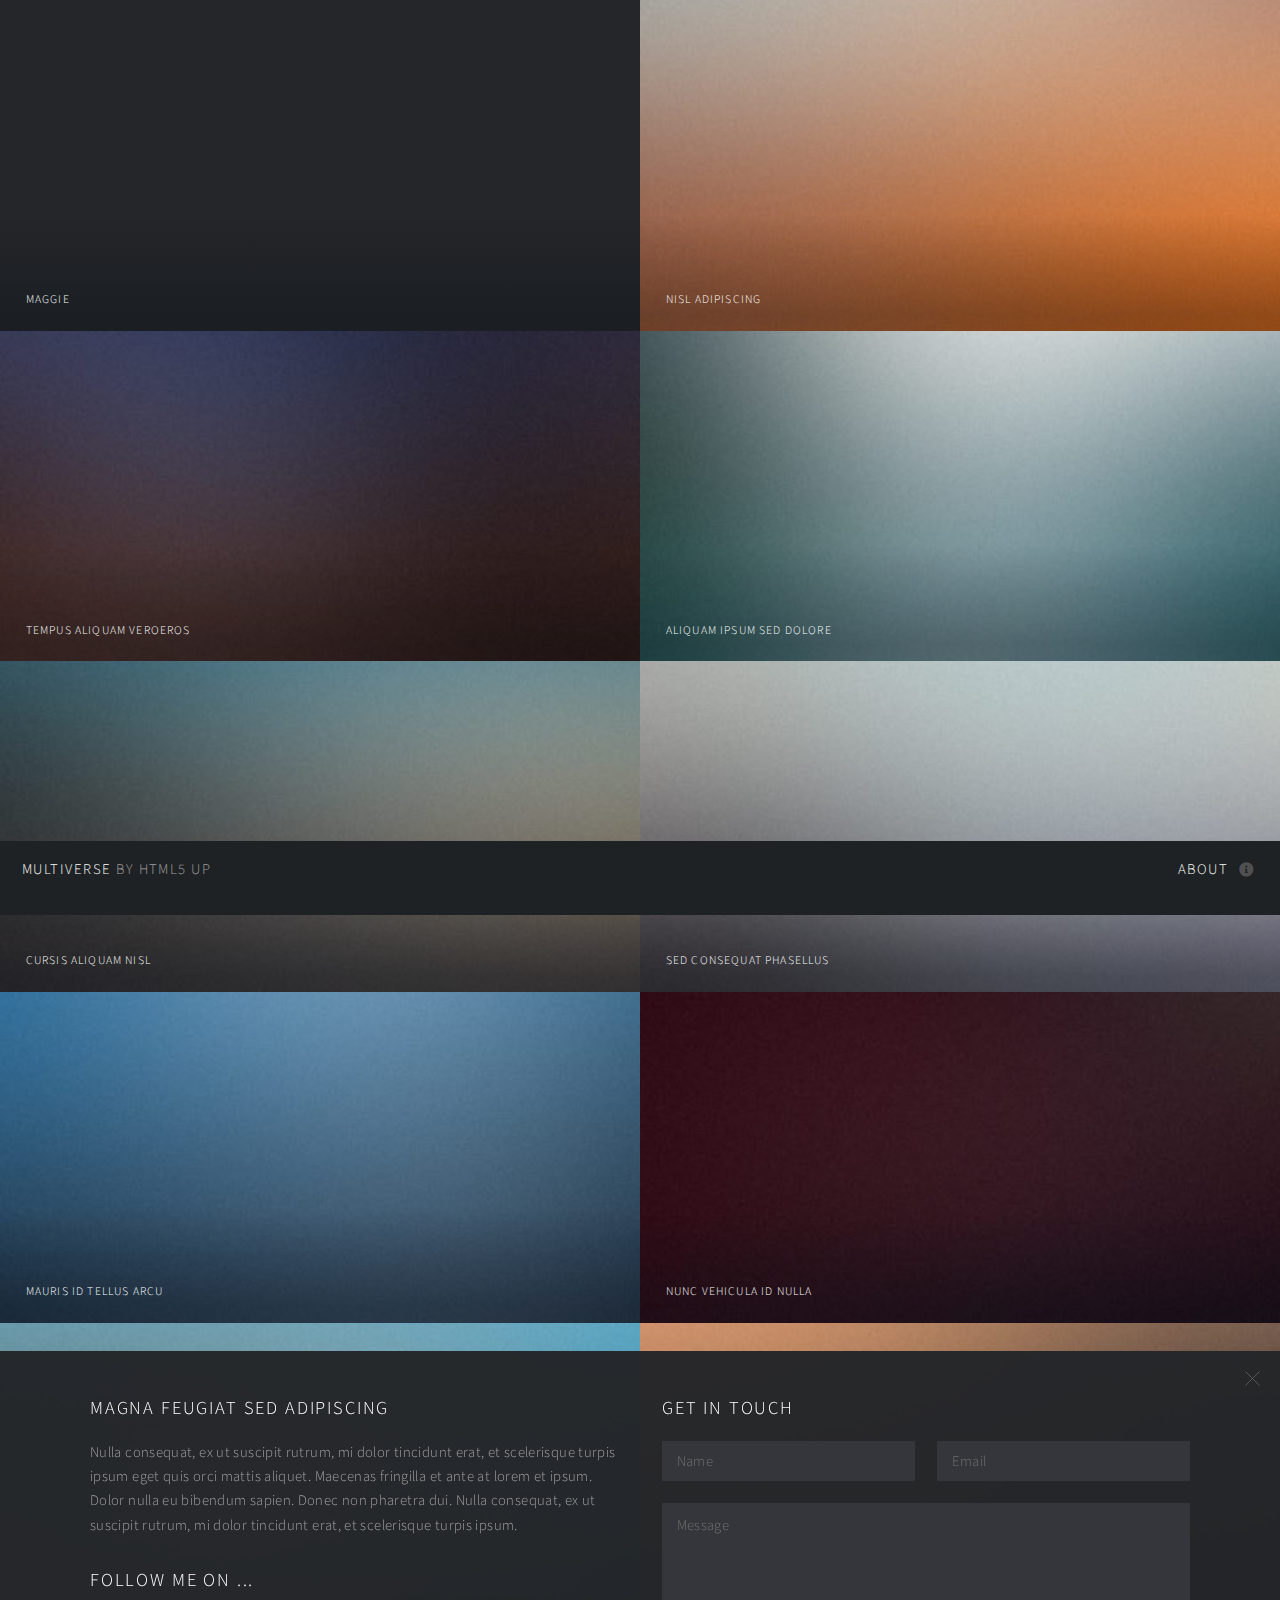
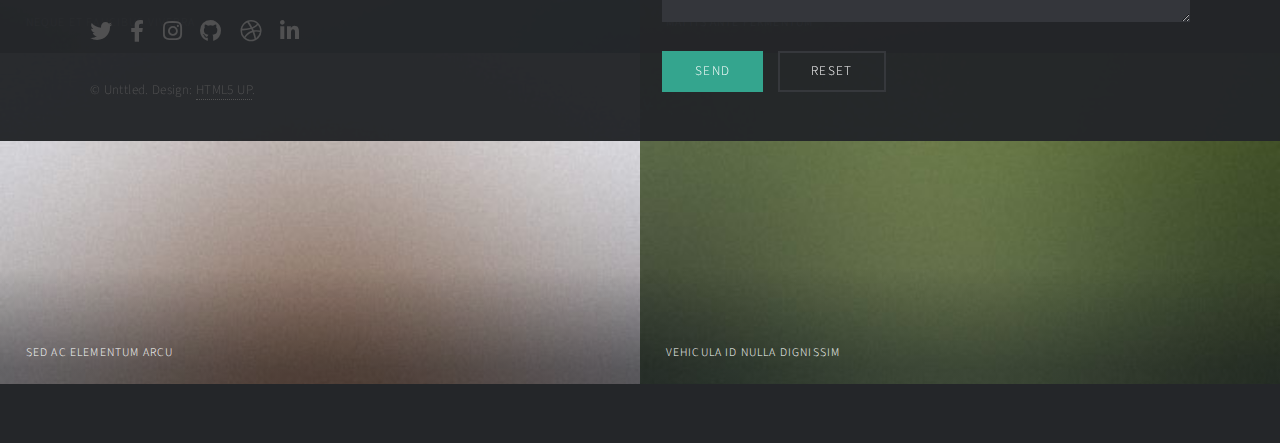
==== commit b4798bf3: "Title" ====
--- a/index.html
+++ b/index.html
@@ -1,12 +1,12 @@
 <!DOCTYPE HTML>
 <!--
-	Hyperspace by HTML5 UP
+	Multiverse by HTML5 UP
 	html5up.net | @ajlkn
 	Free for personal and commercial use under the CCA 3.0 license (html5up.net/license)
 -->
 <html>
 	<head>
-		<title>Hyperspace by HTML5 UP</title>
+		<title>Multiverse by HTML5 UP</title>
 		<meta charset="utf-8" />
 		<meta name="viewport" content="width=device-width, initial-scale=1, user-scalable=no" />
 		<link rel="stylesheet" href="assets/css/main.css" />
@@ -14,197 +14,136 @@
 	</head>
 	<body class="is-preload">
 
-		<!-- Sidebar -->
-			<section id="sidebar">
-				<div class="inner">
-					<nav>
-						<ul>
-							<li><a href="#intro">Welcome!</a></li>
-							<li><a href="#one">What's the ELC?</a></li>
-							<li><a href="#two">What Do they do?</a></li>
-							<li><a href="#three">how do i join?</a></li>
-						</ul>
-					</nav>
-				</div>
-			</section>
-
 		<!-- Wrapper -->
 			<div id="wrapper">
 
-				<!-- Intro -->
-					<section id="intro" class="wrapper style1 fullscreen fade-up">
-						<div class="inner">
-							<h1>ELC Section 1!</h1>
-							<p>This is an <a href="http://html5up.net">HTML5 UP</a><br />
-							template  example!</p>
-							<ul class="actions">
-								<li><a href="#one" class="button scrolly">Learn more</a></li>
+				<!-- Header -->
+					<header id="header">
+						<h1><a href="index.html"><strong>Multiverse</strong> by HTML5 UP</a></h1>
+						<nav>
+							<ul>
+								<li><a href="#footer" class="icon solid fa-info-circle">About</a></li>
 							</ul>
-						</div>
-					</section>
+						</nav>
+					</header>
 
-				<!-- One -->
-					<section id="one" class="wrapper style2 spotlights">
-						<section>
-							<a href="#" class="image"><img src="images/maggie.jpg" alt="" data-position="center center" /></a>
-							<div class="content">
-								<div class="inner">
-									<h2>This is maggie</h2>
-									<p>She is a good girl. The link is an example of posting a resume!</p>
-									
-                                    
-                                    <!-- This is how you make a button! -->
-                                    <ul class="actions">
-                                        
-										<li><a href="https://drive.google.com/file/d/1HrZe0PKq13JUPAwbIBdrKqYCucFDOjFX/view" class="button">Learn more</a></li>
-									
-                                    </ul>
-								</div>
-							</div>
-						</section>
-						<section>
-							<a href="#" class="image"><img src="images/pic02.jpg" alt="" data-position="top center" /></a>
-							<div class="content">
-								<div class="inner">
-									<h2>Feugiat consequat</h2>
-									<p>Phasellus convallis elit id ullamcorper pulvinar. Duis aliquam turpis mauris, eu ultricies erat malesuada quis. Aliquam dapibus.</p>
-									<ul class="actions">
-										<li><a href="generic.html" class="button">Learn more</a></li>
-									</ul>
-								</div>
-							</div>
-						</section>
-						<section>
-							<a href="#" class="image"><img src="images/pic03.jpg" alt="" data-position="25% 25%" /></a>
-							<div class="content">
-								<div class="inner">
-									<h2>Ultricies aliquam</h2>
-									<p>Phasellus convallis elit id ullamcorper pulvinar. Duis aliquam turpis mauris, eu ultricies erat malesuada quis. Aliquam dapibus.</p>
-									<ul class="actions">
-										<li><a href="generic.html" class="button">Learn more</a></li>
-									</ul>
-								</div>
-							</div>
-						</section>
-					</section>
+				<!-- Main -->
+					<div id="main">
+						<article class="thumb">
+							<a href="images/fulls/maggie.jpg" class="image"><img src="images/thumbs/maggie.jpg" alt="" /></a>
+							<h2>Maggie</h2>
+							<p>Example A maggie is the best dog.</p>
+						</article>
+						<article class="thumb">
+							<a href="images/fulls/02.jpg" class="image"><img src="images/thumbs/02.jpg" alt="" /></a>
+							<h2>Nisl adipiscing</h2>
+							<p>Nunc blandit nisi ligula magna sodales lectus elementum non. Integer id venenatis velit.</p>
+						</article>
+						<article class="thumb">
+							<a href="images/fulls/03.jpg" class="image"><img src="images/thumbs/03.jpg" alt="" /></a>
+							<h2>Tempus aliquam veroeros</h2>
+							<p>Nunc blandit nisi ligula magna sodales lectus elementum non. Integer id venenatis velit.</p>
+						</article>
+						<article class="thumb">
+							<a href="images/fulls/04.jpg" class="image"><img src="images/thumbs/04.jpg" alt="" /></a>
+							<h2>Aliquam ipsum sed dolore</h2>
+							<p>Nunc blandit nisi ligula magna sodales lectus elementum non. Integer id venenatis velit.</p>
+						</article>
+						<article class="thumb">
+							<a href="images/fulls/05.jpg" class="image"><img src="images/thumbs/05.jpg" alt="" /></a>
+							<h2>Cursis aliquam nisl</h2>
+							<p>Nunc blandit nisi ligula magna sodales lectus elementum non. Integer id venenatis velit.</p>
+						</article>
+						<article class="thumb">
+							<a href="images/fulls/06.jpg" class="image"><img src="images/thumbs/06.jpg" alt="" /></a>
+							<h2>Sed consequat phasellus</h2>
+							<p>Nunc blandit nisi ligula magna sodales lectus elementum non. Integer id venenatis velit.</p>
+						</article>
+						<article class="thumb">
+							<a href="images/fulls/07.jpg" class="image"><img src="images/thumbs/07.jpg" alt="" /></a>
+							<h2>Mauris id tellus arcu</h2>
+							<p>Nunc blandit nisi ligula magna sodales lectus elementum non. Integer id venenatis velit.</p>
+						</article>
+						<article class="thumb">
+							<a href="images/fulls/08.jpg" class="image"><img src="images/thumbs/08.jpg" alt="" /></a>
+							<h2>Nunc vehicula id nulla</h2>
+							<p>Nunc blandit nisi ligula magna sodales lectus elementum non. Integer id venenatis velit.</p>
+						</article>
+						<article class="thumb">
+							<a href="images/fulls/09.jpg" class="image"><img src="images/thumbs/09.jpg" alt="" /></a>
+							<h2>Neque et faucibus viverra</h2>
+							<p>Nunc blandit nisi ligula magna sodales lectus elementum non. Integer id venenatis velit.</p>
+						</article>
+						<article class="thumb">
+							<a href="images/fulls/10.jpg" class="image"><img src="images/thumbs/10.jpg" alt="" /></a>
+							<h2>Mattis ante fermentum</h2>
+							<p>Nunc blandit nisi ligula magna sodales lectus elementum non. Integer id venenatis velit.</p>
+						</article>
+						<article class="thumb">
+							<a href="images/fulls/11.jpg" class="image"><img src="images/thumbs/11.jpg" alt="" /></a>
+							<h2>Sed ac elementum arcu</h2>
+							<p>Nunc blandit nisi ligula magna sodales lectus elementum non. Integer id venenatis velit.</p>
+						</article>
+						<article class="thumb">
+							<a href="images/fulls/12.jpg" class="image"><img src="images/thumbs/12.jpg" alt="" /></a>
+							<h2>Vehicula id nulla dignissim</h2>
+							<p>Nunc blandit nisi ligula magna sodales lectus elementum non. Integer id venenatis velit.</p>
+						</article>
+					</div>
 
-				<!-- Two -->
-					<section id="two" class="wrapper style3 fade-up">
-						<div class="inner">
-							<h2>What we do</h2>
-							<p>Phasellus convallis elit id ullamcorper pulvinar. Duis aliquam turpis mauris, eu ultricies erat malesuada quis. Aliquam dapibus, lacus eget hendrerit bibendum, urna est aliquam sem, sit amet imperdiet est velit quis lorem.</p>
-							<div class="features">
+				<!-- Footer -->
+					<footer id="footer" class="panel">
+						<div class="inner split">
+							<div>
 								<section>
-									<span class="icon solid major fa-code"></span>
-									<h3>Lorem ipsum amet</h3>
-									<p>Phasellus convallis elit id ullam corper amet et pulvinar. Duis aliquam turpis mauris, sed ultricies erat dapibus.</p>
+									<h2>Magna feugiat sed adipiscing</h2>
+									<p>Nulla consequat, ex ut suscipit rutrum, mi dolor tincidunt erat, et scelerisque turpis ipsum eget quis orci mattis aliquet. Maecenas fringilla et ante at lorem et ipsum. Dolor nulla eu bibendum sapien. Donec non pharetra dui. Nulla consequat, ex ut suscipit rutrum, mi dolor tincidunt erat, et scelerisque turpis ipsum.</p>
 								</section>
 								<section>
-									<span class="icon solid major fa-lock"></span>
-									<h3>Aliquam sed nullam</h3>
-									<p>Phasellus convallis elit id ullam corper amet et pulvinar. Duis aliquam turpis mauris, sed ultricies erat dapibus.</p>
+									<h2>Follow me on ...</h2>
+									<ul class="icons">
+										<li><a href="#" class="icon brands fa-twitter"><span class="label">Twitter</span></a></li>
+										<li><a href="#" class="icon brands fa-facebook-f"><span class="label">Facebook</span></a></li>
+										<li><a href="#" class="icon brands fa-instagram"><span class="label">Instagram</span></a></li>
+										<li><a href="#" class="icon brands fa-github"><span class="label">GitHub</span></a></li>
+										<li><a href="#" class="icon brands fa-dribbble"><span class="label">Dribbble</span></a></li>
+										<li><a href="#" class="icon brands fa-linkedin-in"><span class="label">LinkedIn</span></a></li>
+									</ul>
 								</section>
+								<p class="copyright">
+									&copy; Unttled. Design: <a href="http://html5up.net">HTML5 UP</a>.
+								</p>
+							</div>
+							<div>
 								<section>
-									<span class="icon solid major fa-cog"></span>
-									<h3>Sed erat ullam corper</h3>
-									<p>Phasellus convallis elit id ullam corper amet et pulvinar. Duis aliquam turpis mauris, sed ultricies erat dapibus.</p>
-								</section>
-								<section>
-									<span class="icon solid major fa-desktop"></span>
-									<h3>Veroeros quis lorem</h3>
-									<p>Phasellus convallis elit id ullam corper amet et pulvinar. Duis aliquam turpis mauris, sed ultricies erat dapibus.</p>
-								</section>
-								<section>
-									<span class="icon solid major fa-link"></span>
-									<h3>Urna quis bibendum</h3>
-									<p>Phasellus convallis elit id ullam corper amet et pulvinar. Duis aliquam turpis mauris, sed ultricies erat dapibus.</p>
-								</section>
-								<section>
-									<span class="icon major fa-gem"></span>
-									<h3>Aliquam urna dapibus</h3>
-									<p>Phasellus convallis elit id ullam corper amet et pulvinar. Duis aliquam turpis mauris, sed ultricies erat dapibus.</p>
-								</section>
-							</div>
-							<ul class="actions">
-								<li><a href="generic.html" class="button">Learn more</a></li>
-							</ul>
-						</div>
-					</section>
-
-				<!-- Three -->
-					<section id="three" class="wrapper style1 fade-up">
-						<div class="inner">
-							<h2>Get in touch</h2>
-							<p>Phasellus convallis elit id ullamcorper pulvinar. Duis aliquam turpis mauris, eu ultricies erat malesuada quis. Aliquam dapibus, lacus eget hendrerit bibendum, urna est aliquam sem, sit amet imperdiet est velit quis lorem.</p>
-							<div class="split style1">
-								<section>
+									<h2>Get in touch</h2>
 									<form method="post" action="#">
 										<div class="fields">
 											<div class="field half">
-												<label for="name">Name</label>
-												<input type="text" name="name" id="name" />
+												<input type="text" name="name" id="name" placeholder="Name" />
 											</div>
 											<div class="field half">
-												<label for="email">Email</label>
-												<input type="text" name="email" id="email" />
+												<input type="text" name="email" id="email" placeholder="Email" />
 											</div>
 											<div class="field">
-												<label for="message">Message</label>
-												<textarea name="message" id="message" rows="5"></textarea>
+												<textarea name="message" id="message" rows="4" placeholder="Message"></textarea>
 											</div>
 										</div>
 										<ul class="actions">
-											<li><a href="" class="button submit">Send Message</a></li>
+											<li><input type="submit" value="Send" class="primary" /></li>
+											<li><input type="reset" value="Reset" /></li>
 										</ul>
 									</form>
 								</section>
-								<section>
-									<ul class="contact">
-										<li>
-											<h3>Address</h3>
-											<span>12345 Somewhere Road #654<br />
-											Nashville, TN 00000-0000<br />
-											USA</span>
-										</li>
-										<li>
-											<h3>Email</h3>
-											<a href="#">user@untitled.tld</a>
-										</li>
-										<li>
-											<h3>Phone</h3>
-											<span>(000) 000-0000</span>
-										</li>
-										<li>
-											<h3>Social</h3>
-											<ul class="icons">
-												<li><a href="#" class="icon brands fa-twitter"><span class="label">Twitter</span></a></li>
-												<li><a href="#" class="icon brands fa-facebook-f"><span class="label">Facebook</span></a></li>
-												<li><a href="#" class="icon brands fa-github"><span class="label">GitHub</span></a></li>
-												<li><a href="#" class="icon brands fa-instagram"><span class="label">Instagram</span></a></li>
-												<li><a href="#" class="icon brands fa-linkedin-in"><span class="label">LinkedIn</span></a></li>
-											</ul>
-										</li>
-									</ul>
-								</section>
 							</div>
 						</div>
-					</section>
+					</footer>
 
 			</div>
 
-		<!-- Footer -->
-			<footer id="footer" class="wrapper style1-alt">
-				<div class="inner">
-					<ul class="menu">
-						<li>&copy; Untitled. All rights reserved.</li><li>Design: <a href="http://html5up.net">HTML5 UP</a></li>
-					</ul>
-				</div>
-			</footer>
-
 		<!-- Scripts -->
 			<script src="assets/js/jquery.min.js"></script>
-			<script src="assets/js/jquery.scrollex.min.js"></script>
-			<script src="assets/js/jquery.scrolly.min.js"></script>
+			<script src="assets/js/jquery.poptrox.min.js"></script>
 			<script src="assets/js/browser.min.js"></script>
 			<script src="assets/js/breakpoints.min.js"></script>
 			<script src="assets/js/util.js"></script>
--- a/assets/css/main.css
+++ b/assets/css/main.css
@@ -1,10 +1,75 @@
 @import url(fontawesome-all.min.css);
+@import url("https://fonts.googleapis.com/css?family=Source+Sans+Pro:300,300italic,400,400italic");
 
 /*
-	Hyperspace by HTML5 UP
+	Multiverse by HTML5 UP
 	html5up.net | @ajlkn
 	Free for personal and commercial use under the CCA 3.0 license (html5up.net/license)
 */
+
+@-moz-keyframes spinner {
+	0% {
+		-moz-transform: rotate(0deg);
+		-webkit-transform: rotate(0deg);
+		-ms-transform: rotate(0deg);
+		transform: rotate(0deg);
+	}
+
+	100% {
+		-moz-transform: rotate(359deg);
+		-webkit-transform: rotate(359deg);
+		-ms-transform: rotate(359deg);
+		transform: rotate(359deg);
+	}
+}
+
+@-webkit-keyframes spinner {
+	0% {
+		-moz-transform: rotate(0deg);
+		-webkit-transform: rotate(0deg);
+		-ms-transform: rotate(0deg);
+		transform: rotate(0deg);
+	}
+
+	100% {
+		-moz-transform: rotate(359deg);
+		-webkit-transform: rotate(359deg);
+		-ms-transform: rotate(359deg);
+		transform: rotate(359deg);
+	}
+}
+
+@-ms-keyframes spinner {
+	0% {
+		-moz-transform: rotate(0deg);
+		-webkit-transform: rotate(0deg);
+		-ms-transform: rotate(0deg);
+		transform: rotate(0deg);
+	}
+
+	100% {
+		-moz-transform: rotate(359deg);
+		-webkit-transform: rotate(359deg);
+		-ms-transform: rotate(359deg);
+		transform: rotate(359deg);
+	}
+}
+
+@keyframes spinner {
+	0% {
+		-moz-transform: rotate(0deg);
+		-webkit-transform: rotate(0deg);
+		-ms-transform: rotate(0deg);
+		transform: rotate(0deg);
+	}
+
+	100% {
+		-moz-transform: rotate(359deg);
+		-webkit-transform: rotate(359deg);
+		-ms-transform: rotate(359deg);
+		transform: rotate(359deg);
+	}
+}
 
 html, body, div, span, applet, object,
 iframe, h1, h2, h3, h4, h5, h6, p, blockquote,
@@ -98,7 +163,7 @@
 	}
 
 	body {
-		background: #312450;
+		background: #242629;
 	}
 
 		body.is-preload *, body.is-preload *:before, body.is-preload *:after {
@@ -112,33 +177,29 @@
 			transition: none !important;
 		}
 
+		body.is-resizing *, body.is-resizing *:before, body.is-resizing *:after {
+			-moz-animation: none !important;
+			-webkit-animation: none !important;
+			-ms-animation: none !important;
+			animation: none !important;
+			-moz-transition: none !important;
+			-webkit-transition: none !important;
+			-ms-transition: none !important;
+			transition: none !important;
+		}
+
 /* Type */
 
 	body, input, select, textarea {
-		color: rgba(255, 255, 255, 0.55);
-		font-family: Arial, Helvetica, sans-serif;
-		font-size: 16.5pt;
-		font-weight: normal;
-		line-height: 1.75;
+		color: #a0a0a1;
+		font-family: "Source Sans Pro", Helvetica, sans-serif;
+		font-size: 15pt;
+		font-weight: 300;
+		letter-spacing: 0.025em;
+		line-height: 1.65;
 	}
 
 		@media screen and (max-width: 1680px) {
-
-			body, input, select, textarea {
-				font-size: 13pt;
-			}
-
-		}
-
-		@media screen and (max-width: 1280px) {
-
-			body, input, select, textarea {
-				font-size: 12pt;
-			}
-
-		}
-
-		@media screen and (max-width: 360px) {
 
 			body, input, select, textarea {
 				font-size: 11pt;
@@ -147,23 +208,23 @@
 		}
 
 	a {
-		-moz-transition: color 0.2s ease, border-bottom-color 0.2s ease;
-		-webkit-transition: color 0.2s ease, border-bottom-color 0.2s ease;
-		-ms-transition: color 0.2s ease, border-bottom-color 0.2s ease;
-		transition: color 0.2s ease, border-bottom-color 0.2s ease;
-		border-bottom: dotted 1px rgba(255, 255, 255, 0.35);
-		color: inherit;
+		-moz-transition: color 0.2s ease-in-out, border-bottom-color 0.2s ease-in-out;
+		-webkit-transition: color 0.2s ease-in-out, border-bottom-color 0.2s ease-in-out;
+		-ms-transition: color 0.2s ease-in-out, border-bottom-color 0.2s ease-in-out;
+		transition: color 0.2s ease-in-out, border-bottom-color 0.2s ease-in-out;
+		border-bottom: dotted 1px;
+		color: #34a58e;
 		text-decoration: none;
 	}
 
 		a:hover {
 			border-bottom-color: transparent;
-			color: #ffffff;
+			color: #34a58e !important;
 		}
 
 	strong, b {
 		color: #ffffff;
-		font-weight: bold;
+		font-weight: 300;
 	}
 
 	em, i {
@@ -176,9 +237,11 @@
 
 	h1, h2, h3, h4, h5, h6 {
 		color: #ffffff;
-		font-weight: bold;
+		font-weight: 300;
+		letter-spacing: 0.1em;
 		line-height: 1.5;
-		margin: 0 0 0.5em 0;
+		margin: 0 0 1em 0;
+		text-transform: uppercase;
 	}
 
 		h1 a, h2 a, h3 a, h4 a, h5 a, h6 a {
@@ -187,35 +250,11 @@
 		}
 
 	h1 {
-		font-size: 2.75em;
-	}
-
-		h1.major {
-			margin: 0 0 1.3em 0;
-			position: relative;
-			padding-bottom: 0.35em;
-		}
-
-			h1.major:after {
-				background-image: -moz-linear-gradient(to right, #5e42a6, #b74e91);
-				background-image: -webkit-linear-gradient(to right, #5e42a6, #b74e91);
-				background-image: -ms-linear-gradient(to right, #5e42a6, #b74e91);
-				background-image: linear-gradient(to right, #5e42a6, #b74e91);
-				-moz-transition: max-width 0.2s ease;
-				-webkit-transition: max-width 0.2s ease;
-				-ms-transition: max-width 0.2s ease;
-				transition: max-width 0.2s ease;
-				border-radius: 0.2em;
-				bottom: 0;
-				content: '';
-				height: 0.05em;
-				position: absolute;
-				right: 0;
-				width: 100%;
-			}
+		font-size: 2em;
+	}
 
 	h2 {
-		font-size: 1.75em;
+		font-size: 1.25em;
 	}
 
 	h3 {
@@ -227,25 +266,21 @@
 	}
 
 	h5 {
-		font-size: 0.8em;
+		font-size: 0.9em;
 	}
 
 	h6 {
-		font-size: 0.6em;
+		font-size: 0.7em;
 	}
 
 	@media screen and (max-width: 736px) {
 
-		h1 {
-			font-size: 2em;
-		}
-
 		h2 {
-			font-size: 1.25em;
+			font-size: 1em;
 		}
 
 		h3 {
-			font-size: 1em;
+			font-size: 0.9em;
 		}
 
 		h4 {
@@ -253,11 +288,11 @@
 		}
 
 		h5 {
-			font-size: 0.6em;
+			font-size: 0.7em;
 		}
 
 		h6 {
-			font-size: 0.6em;
+			font-size: 0.7em;
 		}
 
 	}
@@ -275,16 +310,15 @@
 	}
 
 	blockquote {
-		border-left: solid 4px rgba(255, 255, 255, 0.15);
+		border-left: 4px #36383c;
 		font-style: italic;
 		margin: 0 0 2em 0;
 		padding: 0.5em 0 0.5em 2em;
 	}
 
 	code {
-		background: rgba(255, 255, 255, 0.05);
-		border-radius: 0.25em;
-		border: solid 1px rgba(255, 255, 255, 0.15);
+		background: #34363b;
+		border: solid 1px #36383c;
 		font-family: "Courier New", monospace;
 		font-size: 0.9em;
 		margin: 0 0.25em;
@@ -300,14 +334,14 @@
 
 		pre code {
 			display: block;
-			line-height: 1.75em;
+			line-height: 1.75;
 			padding: 1em 1.5em;
 			overflow-x: auto;
 		}
 
 	hr {
 		border: 0;
-		border-bottom: solid 1px rgba(255, 255, 255, 0.15);
+		border-bottom: solid 1px #36383c;
 		margin: 2em 0;
 	}
 
@@ -326,1495 +360,6 @@
 	.align-right {
 		text-align: right;
 	}
-
-/* Row */
-
-	.row {
-		display: flex;
-		flex-wrap: wrap;
-		box-sizing: border-box;
-		align-items: stretch;
-	}
-
-		.row > * {
-			box-sizing: border-box;
-		}
-
-		.row.gtr-uniform > * > :last-child {
-			margin-bottom: 0;
-		}
-
-		.row.aln-left {
-			justify-content: flex-start;
-		}
-
-		.row.aln-center {
-			justify-content: center;
-		}
-
-		.row.aln-right {
-			justify-content: flex-end;
-		}
-
-		.row.aln-top {
-			align-items: flex-start;
-		}
-
-		.row.aln-middle {
-			align-items: center;
-		}
-
-		.row.aln-bottom {
-			align-items: flex-end;
-		}
-
-		.row > .imp {
-			order: -1;
-		}
-
-		.row > .col-1 {
-			width: 8.33333%;
-		}
-
-		.row > .off-1 {
-			margin-left: 8.33333%;
-		}
-
-		.row > .col-2 {
-			width: 16.66667%;
-		}
-
-		.row > .off-2 {
-			margin-left: 16.66667%;
-		}
-
-		.row > .col-3 {
-			width: 25%;
-		}
-
-		.row > .off-3 {
-			margin-left: 25%;
-		}
-
-		.row > .col-4 {
-			width: 33.33333%;
-		}
-
-		.row > .off-4 {
-			margin-left: 33.33333%;
-		}
-
-		.row > .col-5 {
-			width: 41.66667%;
-		}
-
-		.row > .off-5 {
-			margin-left: 41.66667%;
-		}
-
-		.row > .col-6 {
-			width: 50%;
-		}
-
-		.row > .off-6 {
-			margin-left: 50%;
-		}
-
-		.row > .col-7 {
-			width: 58.33333%;
-		}
-
-		.row > .off-7 {
-			margin-left: 58.33333%;
-		}
-
-		.row > .col-8 {
-			width: 66.66667%;
-		}
-
-		.row > .off-8 {
-			margin-left: 66.66667%;
-		}
-
-		.row > .col-9 {
-			width: 75%;
-		}
-
-		.row > .off-9 {
-			margin-left: 75%;
-		}
-
-		.row > .col-10 {
-			width: 83.33333%;
-		}
-
-		.row > .off-10 {
-			margin-left: 83.33333%;
-		}
-
-		.row > .col-11 {
-			width: 91.66667%;
-		}
-
-		.row > .off-11 {
-			margin-left: 91.66667%;
-		}
-
-		.row > .col-12 {
-			width: 100%;
-		}
-
-		.row > .off-12 {
-			margin-left: 100%;
-		}
-
-		.row.gtr-0 {
-			margin-top: 0;
-			margin-left: 0em;
-		}
-
-			.row.gtr-0 > * {
-				padding: 0 0 0 0em;
-			}
-
-			.row.gtr-0.gtr-uniform {
-				margin-top: 0em;
-			}
-
-				.row.gtr-0.gtr-uniform > * {
-					padding-top: 0em;
-				}
-
-		.row.gtr-25 {
-			margin-top: 0;
-			margin-left: -0.375em;
-		}
-
-			.row.gtr-25 > * {
-				padding: 0 0 0 0.375em;
-			}
-
-			.row.gtr-25.gtr-uniform {
-				margin-top: -0.375em;
-			}
-
-				.row.gtr-25.gtr-uniform > * {
-					padding-top: 0.375em;
-				}
-
-		.row.gtr-50 {
-			margin-top: 0;
-			margin-left: -0.75em;
-		}
-
-			.row.gtr-50 > * {
-				padding: 0 0 0 0.75em;
-			}
-
-			.row.gtr-50.gtr-uniform {
-				margin-top: -0.75em;
-			}
-
-				.row.gtr-50.gtr-uniform > * {
-					padding-top: 0.75em;
-				}
-
-		.row {
-			margin-top: 0;
-			margin-left: -1.5em;
-		}
-
-			.row > * {
-				padding: 0 0 0 1.5em;
-			}
-
-			.row.gtr-uniform {
-				margin-top: -1.5em;
-			}
-
-				.row.gtr-uniform > * {
-					padding-top: 1.5em;
-				}
-
-		.row.gtr-150 {
-			margin-top: 0;
-			margin-left: -2.25em;
-		}
-
-			.row.gtr-150 > * {
-				padding: 0 0 0 2.25em;
-			}
-
-			.row.gtr-150.gtr-uniform {
-				margin-top: -2.25em;
-			}
-
-				.row.gtr-150.gtr-uniform > * {
-					padding-top: 2.25em;
-				}
-
-		.row.gtr-200 {
-			margin-top: 0;
-			margin-left: -3em;
-		}
-
-			.row.gtr-200 > * {
-				padding: 0 0 0 3em;
-			}
-
-			.row.gtr-200.gtr-uniform {
-				margin-top: -3em;
-			}
-
-				.row.gtr-200.gtr-uniform > * {
-					padding-top: 3em;
-				}
-
-		@media screen and (max-width: 1680px) {
-
-			.row {
-				display: flex;
-				flex-wrap: wrap;
-				box-sizing: border-box;
-				align-items: stretch;
-			}
-
-				.row > * {
-					box-sizing: border-box;
-				}
-
-				.row.gtr-uniform > * > :last-child {
-					margin-bottom: 0;
-				}
-
-				.row.aln-left {
-					justify-content: flex-start;
-				}
-
-				.row.aln-center {
-					justify-content: center;
-				}
-
-				.row.aln-right {
-					justify-content: flex-end;
-				}
-
-				.row.aln-top {
-					align-items: flex-start;
-				}
-
-				.row.aln-middle {
-					align-items: center;
-				}
-
-				.row.aln-bottom {
-					align-items: flex-end;
-				}
-
-				.row > .imp-xlarge {
-					order: -1;
-				}
-
-				.row > .col-1-xlarge {
-					width: 8.33333%;
-				}
-
-				.row > .off-1-xlarge {
-					margin-left: 8.33333%;
-				}
-
-				.row > .col-2-xlarge {
-					width: 16.66667%;
-				}
-
-				.row > .off-2-xlarge {
-					margin-left: 16.66667%;
-				}
-
-				.row > .col-3-xlarge {
-					width: 25%;
-				}
-
-				.row > .off-3-xlarge {
-					margin-left: 25%;
-				}
-
-				.row > .col-4-xlarge {
-					width: 33.33333%;
-				}
-
-				.row > .off-4-xlarge {
-					margin-left: 33.33333%;
-				}
-
-				.row > .col-5-xlarge {
-					width: 41.66667%;
-				}
-
-				.row > .off-5-xlarge {
-					margin-left: 41.66667%;
-				}
-
-				.row > .col-6-xlarge {
-					width: 50%;
-				}
-
-				.row > .off-6-xlarge {
-					margin-left: 50%;
-				}
-
-				.row > .col-7-xlarge {
-					width: 58.33333%;
-				}
-
-				.row > .off-7-xlarge {
-					margin-left: 58.33333%;
-				}
-
-				.row > .col-8-xlarge {
-					width: 66.66667%;
-				}
-
-				.row > .off-8-xlarge {
-					margin-left: 66.66667%;
-				}
-
-				.row > .col-9-xlarge {
-					width: 75%;
-				}
-
-				.row > .off-9-xlarge {
-					margin-left: 75%;
-				}
-
-				.row > .col-10-xlarge {
-					width: 83.33333%;
-				}
-
-				.row > .off-10-xlarge {
-					margin-left: 83.33333%;
-				}
-
-				.row > .col-11-xlarge {
-					width: 91.66667%;
-				}
-
-				.row > .off-11-xlarge {
-					margin-left: 91.66667%;
-				}
-
-				.row > .col-12-xlarge {
-					width: 100%;
-				}
-
-				.row > .off-12-xlarge {
-					margin-left: 100%;
-				}
-
-				.row.gtr-0 {
-					margin-top: 0;
-					margin-left: 0em;
-				}
-
-					.row.gtr-0 > * {
-						padding: 0 0 0 0em;
-					}
-
-					.row.gtr-0.gtr-uniform {
-						margin-top: 0em;
-					}
-
-						.row.gtr-0.gtr-uniform > * {
-							padding-top: 0em;
-						}
-
-				.row.gtr-25 {
-					margin-top: 0;
-					margin-left: -0.375em;
-				}
-
-					.row.gtr-25 > * {
-						padding: 0 0 0 0.375em;
-					}
-
-					.row.gtr-25.gtr-uniform {
-						margin-top: -0.375em;
-					}
-
-						.row.gtr-25.gtr-uniform > * {
-							padding-top: 0.375em;
-						}
-
-				.row.gtr-50 {
-					margin-top: 0;
-					margin-left: -0.75em;
-				}
-
-					.row.gtr-50 > * {
-						padding: 0 0 0 0.75em;
-					}
-
-					.row.gtr-50.gtr-uniform {
-						margin-top: -0.75em;
-					}
-
-						.row.gtr-50.gtr-uniform > * {
-							padding-top: 0.75em;
-						}
-
-				.row {
-					margin-top: 0;
-					margin-left: -1.5em;
-				}
-
-					.row > * {
-						padding: 0 0 0 1.5em;
-					}
-
-					.row.gtr-uniform {
-						margin-top: -1.5em;
-					}
-
-						.row.gtr-uniform > * {
-							padding-top: 1.5em;
-						}
-
-				.row.gtr-150 {
-					margin-top: 0;
-					margin-left: -2.25em;
-				}
-
-					.row.gtr-150 > * {
-						padding: 0 0 0 2.25em;
-					}
-
-					.row.gtr-150.gtr-uniform {
-						margin-top: -2.25em;
-					}
-
-						.row.gtr-150.gtr-uniform > * {
-							padding-top: 2.25em;
-						}
-
-				.row.gtr-200 {
-					margin-top: 0;
-					margin-left: -3em;
-				}
-
-					.row.gtr-200 > * {
-						padding: 0 0 0 3em;
-					}
-
-					.row.gtr-200.gtr-uniform {
-						margin-top: -3em;
-					}
-
-						.row.gtr-200.gtr-uniform > * {
-							padding-top: 3em;
-						}
-
-		}
-
-		@media screen and (max-width: 1280px) {
-
-			.row {
-				display: flex;
-				flex-wrap: wrap;
-				box-sizing: border-box;
-				align-items: stretch;
-			}
-
-				.row > * {
-					box-sizing: border-box;
-				}
-
-				.row.gtr-uniform > * > :last-child {
-					margin-bottom: 0;
-				}
-
-				.row.aln-left {
-					justify-content: flex-start;
-				}
-
-				.row.aln-center {
-					justify-content: center;
-				}
-
-				.row.aln-right {
-					justify-content: flex-end;
-				}
-
-				.row.aln-top {
-					align-items: flex-start;
-				}
-
-				.row.aln-middle {
-					align-items: center;
-				}
-
-				.row.aln-bottom {
-					align-items: flex-end;
-				}
-
-				.row > .imp-large {
-					order: -1;
-				}
-
-				.row > .col-1-large {
-					width: 8.33333%;
-				}
-
-				.row > .off-1-large {
-					margin-left: 8.33333%;
-				}
-
-				.row > .col-2-large {
-					width: 16.66667%;
-				}
-
-				.row > .off-2-large {
-					margin-left: 16.66667%;
-				}
-
-				.row > .col-3-large {
-					width: 25%;
-				}
-
-				.row > .off-3-large {
-					margin-left: 25%;
-				}
-
-				.row > .col-4-large {
-					width: 33.33333%;
-				}
-
-				.row > .off-4-large {
-					margin-left: 33.33333%;
-				}
-
-				.row > .col-5-large {
-					width: 41.66667%;
-				}
-
-				.row > .off-5-large {
-					margin-left: 41.66667%;
-				}
-
-				.row > .col-6-large {
-					width: 50%;
-				}
-
-				.row > .off-6-large {
-					margin-left: 50%;
-				}
-
-				.row > .col-7-large {
-					width: 58.33333%;
-				}
-
-				.row > .off-7-large {
-					margin-left: 58.33333%;
-				}
-
-				.row > .col-8-large {
-					width: 66.66667%;
-				}
-
-				.row > .off-8-large {
-					margin-left: 66.66667%;
-				}
-
-				.row > .col-9-large {
-					width: 75%;
-				}
-
-				.row > .off-9-large {
-					margin-left: 75%;
-				}
-
-				.row > .col-10-large {
-					width: 83.33333%;
-				}
-
-				.row > .off-10-large {
-					margin-left: 83.33333%;
-				}
-
-				.row > .col-11-large {
-					width: 91.66667%;
-				}
-
-				.row > .off-11-large {
-					margin-left: 91.66667%;
-				}
-
-				.row > .col-12-large {
-					width: 100%;
-				}
-
-				.row > .off-12-large {
-					margin-left: 100%;
-				}
-
-				.row.gtr-0 {
-					margin-top: 0;
-					margin-left: 0em;
-				}
-
-					.row.gtr-0 > * {
-						padding: 0 0 0 0em;
-					}
-
-					.row.gtr-0.gtr-uniform {
-						margin-top: 0em;
-					}
-
-						.row.gtr-0.gtr-uniform > * {
-							padding-top: 0em;
-						}
-
-				.row.gtr-25 {
-					margin-top: 0;
-					margin-left: -0.375em;
-				}
-
-					.row.gtr-25 > * {
-						padding: 0 0 0 0.375em;
-					}
-
-					.row.gtr-25.gtr-uniform {
-						margin-top: -0.375em;
-					}
-
-						.row.gtr-25.gtr-uniform > * {
-							padding-top: 0.375em;
-						}
-
-				.row.gtr-50 {
-					margin-top: 0;
-					margin-left: -0.75em;
-				}
-
-					.row.gtr-50 > * {
-						padding: 0 0 0 0.75em;
-					}
-
-					.row.gtr-50.gtr-uniform {
-						margin-top: -0.75em;
-					}
-
-						.row.gtr-50.gtr-uniform > * {
-							padding-top: 0.75em;
-						}
-
-				.row {
-					margin-top: 0;
-					margin-left: -1.5em;
-				}
-
-					.row > * {
-						padding: 0 0 0 1.5em;
-					}
-
-					.row.gtr-uniform {
-						margin-top: -1.5em;
-					}
-
-						.row.gtr-uniform > * {
-							padding-top: 1.5em;
-						}
-
-				.row.gtr-150 {
-					margin-top: 0;
-					margin-left: -2.25em;
-				}
-
-					.row.gtr-150 > * {
-						padding: 0 0 0 2.25em;
-					}
-
-					.row.gtr-150.gtr-uniform {
-						margin-top: -2.25em;
-					}
-
-						.row.gtr-150.gtr-uniform > * {
-							padding-top: 2.25em;
-						}
-
-				.row.gtr-200 {
-					margin-top: 0;
-					margin-left: -3em;
-				}
-
-					.row.gtr-200 > * {
-						padding: 0 0 0 3em;
-					}
-
-					.row.gtr-200.gtr-uniform {
-						margin-top: -3em;
-					}
-
-						.row.gtr-200.gtr-uniform > * {
-							padding-top: 3em;
-						}
-
-		}
-
-		@media screen and (max-width: 980px) {
-
-			.row {
-				display: flex;
-				flex-wrap: wrap;
-				box-sizing: border-box;
-				align-items: stretch;
-			}
-
-				.row > * {
-					box-sizing: border-box;
-				}
-
-				.row.gtr-uniform > * > :last-child {
-					margin-bottom: 0;
-				}
-
-				.row.aln-left {
-					justify-content: flex-start;
-				}
-
-				.row.aln-center {
-					justify-content: center;
-				}
-
-				.row.aln-right {
-					justify-content: flex-end;
-				}
-
-				.row.aln-top {
-					align-items: flex-start;
-				}
-
-				.row.aln-middle {
-					align-items: center;
-				}
-
-				.row.aln-bottom {
-					align-items: flex-end;
-				}
-
-				.row > .imp-medium {
-					order: -1;
-				}
-
-				.row > .col-1-medium {
-					width: 8.33333%;
-				}
-
-				.row > .off-1-medium {
-					margin-left: 8.33333%;
-				}
-
-				.row > .col-2-medium {
-					width: 16.66667%;
-				}
-
-				.row > .off-2-medium {
-					margin-left: 16.66667%;
-				}
-
-				.row > .col-3-medium {
-					width: 25%;
-				}
-
-				.row > .off-3-medium {
-					margin-left: 25%;
-				}
-
-				.row > .col-4-medium {
-					width: 33.33333%;
-				}
-
-				.row > .off-4-medium {
-					margin-left: 33.33333%;
-				}
-
-				.row > .col-5-medium {
-					width: 41.66667%;
-				}
-
-				.row > .off-5-medium {
-					margin-left: 41.66667%;
-				}
-
-				.row > .col-6-medium {
-					width: 50%;
-				}
-
-				.row > .off-6-medium {
-					margin-left: 50%;
-				}
-
-				.row > .col-7-medium {
-					width: 58.33333%;
-				}
-
-				.row > .off-7-medium {
-					margin-left: 58.33333%;
-				}
-
-				.row > .col-8-medium {
-					width: 66.66667%;
-				}
-
-				.row > .off-8-medium {
-					margin-left: 66.66667%;
-				}
-
-				.row > .col-9-medium {
-					width: 75%;
-				}
-
-				.row > .off-9-medium {
-					margin-left: 75%;
-				}
-
-				.row > .col-10-medium {
-					width: 83.33333%;
-				}
-
-				.row > .off-10-medium {
-					margin-left: 83.33333%;
-				}
-
-				.row > .col-11-medium {
-					width: 91.66667%;
-				}
-
-				.row > .off-11-medium {
-					margin-left: 91.66667%;
-				}
-
-				.row > .col-12-medium {
-					width: 100%;
-				}
-
-				.row > .off-12-medium {
-					margin-left: 100%;
-				}
-
-				.row.gtr-0 {
-					margin-top: 0;
-					margin-left: 0em;
-				}
-
-					.row.gtr-0 > * {
-						padding: 0 0 0 0em;
-					}
-
-					.row.gtr-0.gtr-uniform {
-						margin-top: 0em;
-					}
-
-						.row.gtr-0.gtr-uniform > * {
-							padding-top: 0em;
-						}
-
-				.row.gtr-25 {
-					margin-top: 0;
-					margin-left: -0.375em;
-				}
-
-					.row.gtr-25 > * {
-						padding: 0 0 0 0.375em;
-					}
-
-					.row.gtr-25.gtr-uniform {
-						margin-top: -0.375em;
-					}
-
-						.row.gtr-25.gtr-uniform > * {
-							padding-top: 0.375em;
-						}
-
-				.row.gtr-50 {
-					margin-top: 0;
-					margin-left: -0.75em;
-				}
-
-					.row.gtr-50 > * {
-						padding: 0 0 0 0.75em;
-					}
-
-					.row.gtr-50.gtr-uniform {
-						margin-top: -0.75em;
-					}
-
-						.row.gtr-50.gtr-uniform > * {
-							padding-top: 0.75em;
-						}
-
-				.row {
-					margin-top: 0;
-					margin-left: -1.5em;
-				}
-
-					.row > * {
-						padding: 0 0 0 1.5em;
-					}
-
-					.row.gtr-uniform {
-						margin-top: -1.5em;
-					}
-
-						.row.gtr-uniform > * {
-							padding-top: 1.5em;
-						}
-
-				.row.gtr-150 {
-					margin-top: 0;
-					margin-left: -2.25em;
-				}
-
-					.row.gtr-150 > * {
-						padding: 0 0 0 2.25em;
-					}
-
-					.row.gtr-150.gtr-uniform {
-						margin-top: -2.25em;
-					}
-
-						.row.gtr-150.gtr-uniform > * {
-							padding-top: 2.25em;
-						}
-
-				.row.gtr-200 {
-					margin-top: 0;
-					margin-left: -3em;
-				}
-
-					.row.gtr-200 > * {
-						padding: 0 0 0 3em;
-					}
-
-					.row.gtr-200.gtr-uniform {
-						margin-top: -3em;
-					}
-
-						.row.gtr-200.gtr-uniform > * {
-							padding-top: 3em;
-						}
-
-		}
-
-		@media screen and (max-width: 736px) {
-
-			.row {
-				display: flex;
-				flex-wrap: wrap;
-				box-sizing: border-box;
-				align-items: stretch;
-			}
-
-				.row > * {
-					box-sizing: border-box;
-				}
-
-				.row.gtr-uniform > * > :last-child {
-					margin-bottom: 0;
-				}
-
-				.row.aln-left {
-					justify-content: flex-start;
-				}
-
-				.row.aln-center {
-					justify-content: center;
-				}
-
-				.row.aln-right {
-					justify-content: flex-end;
-				}
-
-				.row.aln-top {
-					align-items: flex-start;
-				}
-
-				.row.aln-middle {
-					align-items: center;
-				}
-
-				.row.aln-bottom {
-					align-items: flex-end;
-				}
-
-				.row > .imp-small {
-					order: -1;
-				}
-
-				.row > .col-1-small {
-					width: 8.33333%;
-				}
-
-				.row > .off-1-small {
-					margin-left: 8.33333%;
-				}
-
-				.row > .col-2-small {
-					width: 16.66667%;
-				}
-
-				.row > .off-2-small {
-					margin-left: 16.66667%;
-				}
-
-				.row > .col-3-small {
-					width: 25%;
-				}
-
-				.row > .off-3-small {
-					margin-left: 25%;
-				}
-
-				.row > .col-4-small {
-					width: 33.33333%;
-				}
-
-				.row > .off-4-small {
-					margin-left: 33.33333%;
-				}
-
-				.row > .col-5-small {
-					width: 41.66667%;
-				}
-
-				.row > .off-5-small {
-					margin-left: 41.66667%;
-				}
-
-				.row > .col-6-small {
-					width: 50%;
-				}
-
-				.row > .off-6-small {
-					margin-left: 50%;
-				}
-
-				.row > .col-7-small {
-					width: 58.33333%;
-				}
-
-				.row > .off-7-small {
-					margin-left: 58.33333%;
-				}
-
-				.row > .col-8-small {
-					width: 66.66667%;
-				}
-
-				.row > .off-8-small {
-					margin-left: 66.66667%;
-				}
-
-				.row > .col-9-small {
-					width: 75%;
-				}
-
-				.row > .off-9-small {
-					margin-left: 75%;
-				}
-
-				.row > .col-10-small {
-					width: 83.33333%;
-				}
-
-				.row > .off-10-small {
-					margin-left: 83.33333%;
-				}
-
-				.row > .col-11-small {
-					width: 91.66667%;
-				}
-
-				.row > .off-11-small {
-					margin-left: 91.66667%;
-				}
-
-				.row > .col-12-small {
-					width: 100%;
-				}
-
-				.row > .off-12-small {
-					margin-left: 100%;
-				}
-
-				.row.gtr-0 {
-					margin-top: 0;
-					margin-left: 0em;
-				}
-
-					.row.gtr-0 > * {
-						padding: 0 0 0 0em;
-					}
-
-					.row.gtr-0.gtr-uniform {
-						margin-top: 0em;
-					}
-
-						.row.gtr-0.gtr-uniform > * {
-							padding-top: 0em;
-						}
-
-				.row.gtr-25 {
-					margin-top: 0;
-					margin-left: -0.375em;
-				}
-
-					.row.gtr-25 > * {
-						padding: 0 0 0 0.375em;
-					}
-
-					.row.gtr-25.gtr-uniform {
-						margin-top: -0.375em;
-					}
-
-						.row.gtr-25.gtr-uniform > * {
-							padding-top: 0.375em;
-						}
-
-				.row.gtr-50 {
-					margin-top: 0;
-					margin-left: -0.75em;
-				}
-
-					.row.gtr-50 > * {
-						padding: 0 0 0 0.75em;
-					}
-
-					.row.gtr-50.gtr-uniform {
-						margin-top: -0.75em;
-					}
-
-						.row.gtr-50.gtr-uniform > * {
-							padding-top: 0.75em;
-						}
-
-				.row {
-					margin-top: 0;
-					margin-left: -1.5em;
-				}
-
-					.row > * {
-						padding: 0 0 0 1.5em;
-					}
-
-					.row.gtr-uniform {
-						margin-top: -1.5em;
-					}
-
-						.row.gtr-uniform > * {
-							padding-top: 1.5em;
-						}
-
-				.row.gtr-150 {
-					margin-top: 0;
-					margin-left: -2.25em;
-				}
-
-					.row.gtr-150 > * {
-						padding: 0 0 0 2.25em;
-					}
-
-					.row.gtr-150.gtr-uniform {
-						margin-top: -2.25em;
-					}
-
-						.row.gtr-150.gtr-uniform > * {
-							padding-top: 2.25em;
-						}
-
-				.row.gtr-200 {
-					margin-top: 0;
-					margin-left: -3em;
-				}
-
-					.row.gtr-200 > * {
-						padding: 0 0 0 3em;
-					}
-
-					.row.gtr-200.gtr-uniform {
-						margin-top: -3em;
-					}
-
-						.row.gtr-200.gtr-uniform > * {
-							padding-top: 3em;
-						}
-
-		}
-
-		@media screen and (max-width: 480px) {
-
-			.row {
-				display: flex;
-				flex-wrap: wrap;
-				box-sizing: border-box;
-				align-items: stretch;
-			}
-
-				.row > * {
-					box-sizing: border-box;
-				}
-
-				.row.gtr-uniform > * > :last-child {
-					margin-bottom: 0;
-				}
-
-				.row.aln-left {
-					justify-content: flex-start;
-				}
-
-				.row.aln-center {
-					justify-content: center;
-				}
-
-				.row.aln-right {
-					justify-content: flex-end;
-				}
-
-				.row.aln-top {
-					align-items: flex-start;
-				}
-
-				.row.aln-middle {
-					align-items: center;
-				}
-
-				.row.aln-bottom {
-					align-items: flex-end;
-				}
-
-				.row > .imp-xsmall {
-					order: -1;
-				}
-
-				.row > .col-1-xsmall {
-					width: 8.33333%;
-				}
-
-				.row > .off-1-xsmall {
-					margin-left: 8.33333%;
-				}
-
-				.row > .col-2-xsmall {
-					width: 16.66667%;
-				}
-
-				.row > .off-2-xsmall {
-					margin-left: 16.66667%;
-				}
-
-				.row > .col-3-xsmall {
-					width: 25%;
-				}
-
-				.row > .off-3-xsmall {
-					margin-left: 25%;
-				}
-
-				.row > .col-4-xsmall {
-					width: 33.33333%;
-				}
-
-				.row > .off-4-xsmall {
-					margin-left: 33.33333%;
-				}
-
-				.row > .col-5-xsmall {
-					width: 41.66667%;
-				}
-
-				.row > .off-5-xsmall {
-					margin-left: 41.66667%;
-				}
-
-				.row > .col-6-xsmall {
-					width: 50%;
-				}
-
-				.row > .off-6-xsmall {
-					margin-left: 50%;
-				}
-
-				.row > .col-7-xsmall {
-					width: 58.33333%;
-				}
-
-				.row > .off-7-xsmall {
-					margin-left: 58.33333%;
-				}
-
-				.row > .col-8-xsmall {
-					width: 66.66667%;
-				}
-
-				.row > .off-8-xsmall {
-					margin-left: 66.66667%;
-				}
-
-				.row > .col-9-xsmall {
-					width: 75%;
-				}
-
-				.row > .off-9-xsmall {
-					margin-left: 75%;
-				}
-
-				.row > .col-10-xsmall {
-					width: 83.33333%;
-				}
-
-				.row > .off-10-xsmall {
-					margin-left: 83.33333%;
-				}
-
-				.row > .col-11-xsmall {
-					width: 91.66667%;
-				}
-
-				.row > .off-11-xsmall {
-					margin-left: 91.66667%;
-				}
-
-				.row > .col-12-xsmall {
-					width: 100%;
-				}
-
-				.row > .off-12-xsmall {
-					margin-left: 100%;
-				}
-
-				.row.gtr-0 {
-					margin-top: 0;
-					margin-left: 0em;
-				}
-
-					.row.gtr-0 > * {
-						padding: 0 0 0 0em;
-					}
-
-					.row.gtr-0.gtr-uniform {
-						margin-top: 0em;
-					}
-
-						.row.gtr-0.gtr-uniform > * {
-							padding-top: 0em;
-						}
-
-				.row.gtr-25 {
-					margin-top: 0;
-					margin-left: -0.375em;
-				}
-
-					.row.gtr-25 > * {
-						padding: 0 0 0 0.375em;
-					}
-
-					.row.gtr-25.gtr-uniform {
-						margin-top: -0.375em;
-					}
-
-						.row.gtr-25.gtr-uniform > * {
-							padding-top: 0.375em;
-						}
-
-				.row.gtr-50 {
-					margin-top: 0;
-					margin-left: -0.75em;
-				}
-
-					.row.gtr-50 > * {
-						padding: 0 0 0 0.75em;
-					}
-
-					.row.gtr-50.gtr-uniform {
-						margin-top: -0.75em;
-					}
-
-						.row.gtr-50.gtr-uniform > * {
-							padding-top: 0.75em;
-						}
-
-				.row {
-					margin-top: 0;
-					margin-left: -1.5em;
-				}
-
-					.row > * {
-						padding: 0 0 0 1.5em;
-					}
-
-					.row.gtr-uniform {
-						margin-top: -1.5em;
-					}
-
-						.row.gtr-uniform > * {
-							padding-top: 1.5em;
-						}
-
-				.row.gtr-150 {
-					margin-top: 0;
-					margin-left: -2.25em;
-				}
-
-					.row.gtr-150 > * {
-						padding: 0 0 0 2.25em;
-					}
-
-					.row.gtr-150.gtr-uniform {
-						margin-top: -2.25em;
-					}
-
-						.row.gtr-150.gtr-uniform > * {
-							padding-top: 2.25em;
-						}
-
-				.row.gtr-200 {
-					margin-top: 0;
-					margin-left: -3em;
-				}
-
-					.row.gtr-200 > * {
-						padding: 0 0 0 3em;
-					}
-
-					.row.gtr-200.gtr-uniform {
-						margin-top: -3em;
-					}
-
-						.row.gtr-200.gtr-uniform > * {
-							padding-top: 3em;
-						}
-
-		}
-
-/* Box */
-
-	.box {
-		border-radius: 0.25em;
-		border: solid 1px rgba(255, 255, 255, 0.15);
-		margin-bottom: 2em;
-		padding: 1.5em;
-	}
-
-		.box > :last-child,
-		.box > :last-child > :last-child,
-		.box > :last-child > :last-child > :last-child {
-			margin-bottom: 0;
-		}
-
-		.box.alt {
-			border: 0;
-			border-radius: 0;
-			padding: 0;
-		}
 
 /* Button */
 
@@ -1827,63 +372,62 @@
 		-webkit-appearance: none;
 		-ms-appearance: none;
 		appearance: none;
-		-moz-transition: border-color 0.2s ease;
-		-webkit-transition: border-color 0.2s ease;
-		-ms-transition: border-color 0.2s ease;
-		transition: border-color 0.2s ease;
+		-moz-transition: background-color 0.2s ease-in-out, box-shadow 0.2s ease-in-out, color 0.2s ease-in-out;
+		-webkit-transition: background-color 0.2s ease-in-out, box-shadow 0.2s ease-in-out, color 0.2s ease-in-out;
+		-ms-transition: background-color 0.2s ease-in-out, box-shadow 0.2s ease-in-out, color 0.2s ease-in-out;
+		transition: background-color 0.2s ease-in-out, box-shadow 0.2s ease-in-out, color 0.2s ease-in-out;
 		background-color: transparent;
-		border: solid 1px !important;
-		border-color: rgba(255, 255, 255, 0.15) !important;
-		border-radius: 3em;
+		border: 0;
+		border-radius: 0;
+		box-shadow: inset 0 0 0 2px #36383c;
 		color: #ffffff !important;
 		cursor: pointer;
 		display: inline-block;
-		font-size: 0.6em;
-		font-weight: bold;
-		height: calc(4.75em + 2px);
-		letter-spacing: 0.25em;
-		line-height: 4.75em;
-		outline: 0;
-		padding: 0 3.75em;
-		position: relative;
+		font-size: 0.9em;
+		font-weight: 300;
+		height: 3.05556em;
+		letter-spacing: 0.1em;
+		line-height: 3.05556em;
+		padding: 0 2.5em;
 		text-align: center;
 		text-decoration: none;
 		text-transform: uppercase;
 		white-space: nowrap;
 	}
 
-		input[type="submit"]:after,
-		input[type="reset"]:after,
-		input[type="button"]:after,
-		button:after,
-		.button:after {
-			-moz-transform: scale(0.25);
-			-webkit-transform: scale(0.25);
-			-ms-transform: scale(0.25);
-			transform: scale(0.25);
-			pointer-events: none;
-			-moz-transition: opacity 0.2s ease, -moz-transform 0.2s ease;
-			-webkit-transition: opacity 0.2s ease, -webkit-transform 0.2s ease;
-			-ms-transition: opacity 0.2s ease, -ms-transform 0.2s ease;
-			transition: opacity 0.2s ease, transform 0.2s ease;
-			background: #ffffff;
-			border-radius: 3em;
-			content: '';
-			height: 100%;
-			left: 0;
-			opacity: 0;
-			position: absolute;
-			top: 0;
-			width: 100%;
-		}
-
-		input[type="submit"].icon:before,
-		input[type="reset"].icon:before,
-		input[type="button"].icon:before,
-		button.icon:before,
-		.button.icon:before {
-			margin-right: 0.75em;
-		}
+		input[type="submit"]:hover,
+		input[type="reset"]:hover,
+		input[type="button"]:hover,
+		button:hover,
+		.button:hover {
+			box-shadow: inset 0 0 0 2px #34a58e;
+			color: #34a58e !important;
+		}
+
+			input[type="submit"]:hover:active,
+			input[type="reset"]:hover:active,
+			input[type="button"]:hover:active,
+			button:hover:active,
+			.button:hover:active {
+				background-color: rgba(52, 165, 142, 0.15);
+				color: #34a58e !important;
+			}
+
+		input[type="submit"].icon,
+		input[type="reset"].icon,
+		input[type="button"].icon,
+		button.icon,
+		.button.icon {
+			padding-left: 1.35em;
+		}
+
+			input[type="submit"].icon:before,
+			input[type="reset"].icon:before,
+			input[type="button"].icon:before,
+			button.icon:before,
+			.button.icon:before {
+				margin-right: 0.5em;
+			}
 
 		input[type="submit"].fit,
 		input[type="reset"].fit,
@@ -1898,7 +442,7 @@
 		input[type="button"].small,
 		button.small,
 		.button.small {
-			font-size: 0.4em;
+			font-size: 0.8em;
 		}
 
 		input[type="submit"].large,
@@ -1906,7 +450,7 @@
 		input[type="button"].large,
 		button.large,
 		.button.large {
-			font-size: 0.8em;
+			font-size: 1.35em;
 		}
 
 		input[type="submit"].primary,
@@ -1914,17 +458,26 @@
 		input[type="button"].primary,
 		button.primary,
 		.button.primary {
-			background-color: #ffffff;
-			color: #312450 !important;
-		}
-
-			input[type="submit"].primary:after,
-			input[type="reset"].primary:after,
-			input[type="button"].primary:after,
-			button.primary:after,
-			.button.primary:after {
-				display: none;
-			}
+			background-color: #34a58e;
+			box-shadow: none;
+		}
+
+			input[type="submit"].primary:hover,
+			input[type="reset"].primary:hover,
+			input[type="button"].primary:hover,
+			button.primary:hover,
+			.button.primary:hover {
+				background-color: #47c5ab;
+				color: #ffffff !important;
+			}
+
+				input[type="submit"].primary:hover:active,
+				input[type="reset"].primary:hover:active,
+				input[type="button"].primary:hover:active,
+				button.primary:hover:active,
+				.button.primary:hover:active {
+					background-color: #287e6d;
+				}
 
 		input[type="submit"].disabled, input[type="submit"]:disabled,
 		input[type="reset"].disabled,
@@ -1935,289 +488,8 @@
 		button:disabled,
 		.button.disabled,
 		.button:disabled {
-			cursor: default;
-			opacity: 0.5;
 			pointer-events: none;
-		}
-
-		input[type="submit"]:hover,
-		input[type="reset"]:hover,
-		input[type="button"]:hover,
-		button:hover,
-		.button:hover {
-			border-color: rgba(255, 255, 255, 0.55) !important;
-		}
-
-			input[type="submit"]:hover:after,
-			input[type="reset"]:hover:after,
-			input[type="button"]:hover:after,
-			button:hover:after,
-			.button:hover:after {
-				opacity: 0.05;
-				-moz-transform: scale(1);
-				-webkit-transform: scale(1);
-				-ms-transform: scale(1);
-				transform: scale(1);
-			}
-
-			input[type="submit"]:hover:active,
-			input[type="reset"]:hover:active,
-			input[type="button"]:hover:active,
-			button:hover:active,
-			.button:hover:active {
-				border-color: #ffffff !important;
-			}
-
-				input[type="submit"]:hover:active:after,
-				input[type="reset"]:hover:active:after,
-				input[type="button"]:hover:active:after,
-				button:hover:active:after,
-				.button:hover:active:after {
-					opacity: 0.1;
-				}
-
-/* Features */
-
-	.features {
-		display: -moz-flex;
-		display: -webkit-flex;
-		display: -ms-flex;
-		display: flex;
-		-moz-flex-wrap: wrap;
-		-webkit-flex-wrap: wrap;
-		-ms-flex-wrap: wrap;
-		flex-wrap: wrap;
-		border-radius: 0.25em;
-		border: solid 1px rgba(255, 255, 255, 0.15);
-		background: rgba(255, 255, 255, 0.05);
-		margin: 0 0 2em 0;
-	}
-
-		.features section {
-			padding: 3.5em 3em 1em 7em ;
-			width: 50%;
-			border-top: solid 1px rgba(255, 255, 255, 0.15);
-			position: relative;
-		}
-
-			.features section:nth-child(-n + 2) {
-				border-top-width: 0;
-			}
-
-			.features section:nth-child(2n) {
-				border-left: solid 1px rgba(255, 255, 255, 0.15);
-			}
-
-			.features section .icon {
-				-moz-transition: opacity 0.5s ease, -moz-transform 0.5s ease;
-				-webkit-transition: opacity 0.5s ease, -webkit-transform 0.5s ease;
-				-ms-transition: opacity 0.5s ease, -ms-transform 0.5s ease;
-				transition: opacity 0.5s ease, transform 0.5s ease;
-				-moz-transition-delay: 1s;
-				-webkit-transition-delay: 1s;
-				-ms-transition-delay: 1s;
-				transition-delay: 1s;
-				-moz-transform: scale(1);
-				-webkit-transform: scale(1);
-				-ms-transform: scale(1);
-				transform: scale(1);
-				position: absolute;
-				left: 3em;
-				top: 3em;
-				opacity: 1;
-			}
-
-			.features section:nth-child(1) .icon {
-				-moz-transition-delay: 0.15s;
-				-webkit-transition-delay: 0.15s;
-				-ms-transition-delay: 0.15s;
-				transition-delay: 0.15s;
-			}
-
-			.features section:nth-child(2) .icon {
-				-moz-transition-delay: 0.3s;
-				-webkit-transition-delay: 0.3s;
-				-ms-transition-delay: 0.3s;
-				transition-delay: 0.3s;
-			}
-
-			.features section:nth-child(3) .icon {
-				-moz-transition-delay: 0.45s;
-				-webkit-transition-delay: 0.45s;
-				-ms-transition-delay: 0.45s;
-				transition-delay: 0.45s;
-			}
-
-			.features section:nth-child(4) .icon {
-				-moz-transition-delay: 0.6s;
-				-webkit-transition-delay: 0.6s;
-				-ms-transition-delay: 0.6s;
-				transition-delay: 0.6s;
-			}
-
-			.features section:nth-child(5) .icon {
-				-moz-transition-delay: 0.75s;
-				-webkit-transition-delay: 0.75s;
-				-ms-transition-delay: 0.75s;
-				transition-delay: 0.75s;
-			}
-
-			.features section:nth-child(6) .icon {
-				-moz-transition-delay: 0.9s;
-				-webkit-transition-delay: 0.9s;
-				-ms-transition-delay: 0.9s;
-				transition-delay: 0.9s;
-			}
-
-			.features section:nth-child(7) .icon {
-				-moz-transition-delay: 1.05s;
-				-webkit-transition-delay: 1.05s;
-				-ms-transition-delay: 1.05s;
-				transition-delay: 1.05s;
-			}
-
-			.features section:nth-child(8) .icon {
-				-moz-transition-delay: 1.2s;
-				-webkit-transition-delay: 1.2s;
-				-ms-transition-delay: 1.2s;
-				transition-delay: 1.2s;
-			}
-
-			.features section:nth-child(9) .icon {
-				-moz-transition-delay: 1.35s;
-				-webkit-transition-delay: 1.35s;
-				-ms-transition-delay: 1.35s;
-				transition-delay: 1.35s;
-			}
-
-			.features section:nth-child(10) .icon {
-				-moz-transition-delay: 1.5s;
-				-webkit-transition-delay: 1.5s;
-				-ms-transition-delay: 1.5s;
-				transition-delay: 1.5s;
-			}
-
-			.features section:nth-child(11) .icon {
-				-moz-transition-delay: 1.65s;
-				-webkit-transition-delay: 1.65s;
-				-ms-transition-delay: 1.65s;
-				transition-delay: 1.65s;
-			}
-
-			.features section:nth-child(12) .icon {
-				-moz-transition-delay: 1.8s;
-				-webkit-transition-delay: 1.8s;
-				-ms-transition-delay: 1.8s;
-				transition-delay: 1.8s;
-			}
-
-			.features section:nth-child(13) .icon {
-				-moz-transition-delay: 1.95s;
-				-webkit-transition-delay: 1.95s;
-				-ms-transition-delay: 1.95s;
-				transition-delay: 1.95s;
-			}
-
-			.features section:nth-child(14) .icon {
-				-moz-transition-delay: 2.1s;
-				-webkit-transition-delay: 2.1s;
-				-ms-transition-delay: 2.1s;
-				transition-delay: 2.1s;
-			}
-
-			.features section:nth-child(15) .icon {
-				-moz-transition-delay: 2.25s;
-				-webkit-transition-delay: 2.25s;
-				-ms-transition-delay: 2.25s;
-				transition-delay: 2.25s;
-			}
-
-			.features section:nth-child(16) .icon {
-				-moz-transition-delay: 2.4s;
-				-webkit-transition-delay: 2.4s;
-				-ms-transition-delay: 2.4s;
-				transition-delay: 2.4s;
-			}
-
-			.features section:nth-child(17) .icon {
-				-moz-transition-delay: 2.55s;
-				-webkit-transition-delay: 2.55s;
-				-ms-transition-delay: 2.55s;
-				transition-delay: 2.55s;
-			}
-
-			.features section:nth-child(18) .icon {
-				-moz-transition-delay: 2.7s;
-				-webkit-transition-delay: 2.7s;
-				-ms-transition-delay: 2.7s;
-				transition-delay: 2.7s;
-			}
-
-			.features section:nth-child(19) .icon {
-				-moz-transition-delay: 2.85s;
-				-webkit-transition-delay: 2.85s;
-				-ms-transition-delay: 2.85s;
-				transition-delay: 2.85s;
-			}
-
-			.features section:nth-child(20) .icon {
-				-moz-transition-delay: 3s;
-				-webkit-transition-delay: 3s;
-				-ms-transition-delay: 3s;
-				transition-delay: 3s;
-			}
-
-		.features.inactive section .icon {
-			-moz-transform: scale(0.5);
-			-webkit-transform: scale(0.5);
-			-ms-transform: scale(0.5);
-			transform: scale(0.5);
-			opacity: 0;
-		}
-
-		@media screen and (max-width: 980px) {
-
-			.features {
-				display: block;
-			}
-
-				.features section {
-					border-top-width: 1px !important;
-					border-left-width: 0 !important;
-					width: 100%;
-				}
-
-					.features section:first-child {
-						border-top-width: 0 !important;
-					}
-
-		}
-
-		@media screen and (max-width: 736px) {
-
-			.features section {
-				padding: 2.5em 1.5em 0.1em 5.5em ;
-			}
-
-				.features section .icon {
-					left: 1.5em;
-					top: 2em;
-				}
-
-		}
-
-		@media screen and (max-width: 480px) {
-
-			.features section {
-				padding: 2em 1.5em 0.1em 1.5em ;
-			}
-
-				.features section .icon {
-					left: 0;
-					position: relative;
-					top: 0;
-				}
-
+			opacity: 0.35;
 		}
 
 /* Form */
@@ -2268,7 +540,7 @@
 					width: calc(25% - 0.375em);
 				}
 
-		@media screen and (max-width: 480px) {
+		@media screen and (max-width: 736px) {
 
 			form > .fields {
 				width: calc(100% + 3em);
@@ -2296,28 +568,28 @@
 
 	label {
 		color: #ffffff;
-		font-weight: bold;
-		line-height: 1.5;
-		margin: 0 0 0.7em 0;
 		display: block;
-		font-size: 1.1em;
+		font-size: 0.9em;
+		font-weight: 300;
+		margin: 0 0 1em 0;
 	}
 
 	input[type="text"],
 	input[type="password"],
 	input[type="email"],
 	input[type="tel"],
+	input[type="search"],
+	input[type="url"],
 	select,
 	textarea {
 		-moz-appearance: none;
 		-webkit-appearance: none;
 		-ms-appearance: none;
 		appearance: none;
-		background: rgba(255, 255, 255, 0.05);
-		border-radius: 0.25em;
-		border: none;
-		border: solid 1px rgba(255, 255, 255, 0.15);
-		color: inherit;
+		background: #34363b;
+		border: 0;
+		border-radius: 0;
+		color: #a0a0a1;
 		display: block;
 		outline: 0;
 		padding: 0 1em;
@@ -2329,6 +601,8 @@
 		input[type="password"]:invalid,
 		input[type="email"]:invalid,
 		input[type="tel"]:invalid,
+		input[type="search"]:invalid,
+		input[type="url"]:invalid,
 		select:invalid,
 		textarea:invalid {
 			box-shadow: none;
@@ -2338,14 +612,15 @@
 		input[type="password"]:focus,
 		input[type="email"]:focus,
 		input[type="tel"]:focus,
+		input[type="search"]:focus,
+		input[type="url"]:focus,
 		select:focus,
 		textarea:focus {
-			border-color: #ffffff;
-			box-shadow: 0 0 0 1px #ffffff;
+			box-shadow: inset 0 0 0 2px #34a58e;
 		}
 
 	select {
-		background-image: url("data:image/svg+xml;charset=utf8,%3Csvg xmlns='http://www.w3.org/2000/svg' width='40' height='40' preserveAspectRatio='none' viewBox='0 0 40 40'%3E%3Cpath d='M9.4,12.3l10.4,10.4l10.4-10.4c0.2-0.2,0.5-0.4,0.9-0.4c0.3,0,0.6,0.1,0.9,0.4l3.3,3.3c0.2,0.2,0.4,0.5,0.4,0.9 c0,0.4-0.1,0.6-0.4,0.9L20.7,31.9c-0.2,0.2-0.5,0.4-0.9,0.4c-0.3,0-0.6-0.1-0.9-0.4L4.3,17.3c-0.2-0.2-0.4-0.5-0.4-0.9 c0-0.4,0.1-0.6,0.4-0.9l3.3-3.3c0.2-0.2,0.5-0.4,0.9-0.4S9.1,12.1,9.4,12.3z' fill='rgba(255, 255, 255, 0.15)' /%3E%3C/svg%3E");
+		background-image: url("data:image/svg+xml;charset=utf8,%3Csvg xmlns='http://www.w3.org/2000/svg' width='40' height='40' preserveAspectRatio='none' viewBox='0 0 40 40'%3E%3Cpath d='M9.4,12.3l10.4,10.4l10.4-10.4c0.2-0.2,0.5-0.4,0.9-0.4c0.3,0,0.6,0.1,0.9,0.4l3.3,3.3c0.2,0.2,0.4,0.5,0.4,0.9 c0,0.4-0.1,0.6-0.4,0.9L20.7,31.9c-0.2,0.2-0.5,0.4-0.9,0.4c-0.3,0-0.6-0.1-0.9-0.4L4.3,17.3c-0.2-0.2-0.4-0.5-0.4-0.9 c0-0.4,0.1-0.6,0.4-0.9l3.3-3.3c0.2-0.2,0.5-0.4,0.9-0.4S9.1,12.1,9.4,12.3z' fill='%2336383c' /%3E%3C/svg%3E");
 		background-size: 1.25rem;
 		background-repeat: no-repeat;
 		background-position: calc(100% - 1rem) center;
@@ -2356,7 +631,7 @@
 
 		select option {
 			color: #ffffff;
-			background: #312450;
+			background: #242629;
 		}
 
 		select:focus::-ms-value {
@@ -2370,6 +645,9 @@
 	input[type="text"],
 	input[type="password"],
 	input[type="email"],
+	input[type="tel"],
+	input[type="search"],
+	input[type="url"],
 	select {
 		height: 2.75em;
 	}
@@ -2377,10 +655,6 @@
 	textarea {
 		padding: 0.75em 1em;
 	}
-
-		body.is-ie textarea {
-			min-height: 10em;
-		}
 
 	input[type="checkbox"],
 	input[type="radio"] {
@@ -2399,11 +673,11 @@
 		input[type="checkbox"] + label,
 		input[type="radio"] + label {
 			text-decoration: none;
-			color: rgba(255, 255, 255, 0.55);
+			color: #a0a0a1;
 			cursor: pointer;
 			display: inline-block;
 			font-size: 1em;
-			font-weight: normal;
+			font-weight: 300;
 			padding-left: 2.4em;
 			padding-right: 0.75em;
 			position: relative;
@@ -2425,9 +699,7 @@
 
 			input[type="checkbox"] + label:before,
 			input[type="radio"] + label:before {
-				background: rgba(255, 255, 255, 0.05);
-				border-radius: 0.25em;
-				border: solid 1px rgba(255, 255, 255, 0.15);
+				background: #34363b;
 				content: '';
 				display: inline-block;
 				font-size: 0.8em;
@@ -2442,43 +714,38 @@
 
 		input[type="checkbox"]:checked + label:before,
 		input[type="radio"]:checked + label:before {
-			background: #ffffff;
-			border-color: #ffffff;
-			color: #b74e91;
+			background: #34a58e;
+			border-color: #34a58e;
+			color: #ffffff;
 			content: '\f00c';
 		}
 
 		input[type="checkbox"]:focus + label:before,
 		input[type="radio"]:focus + label:before {
-			border-color: #ffffff;
-			box-shadow: 0 0 0 1px #ffffff;
-		}
-
-	input[type="checkbox"] + label:before {
-		border-radius: 0.25em;
-	}
+			box-shadow: 0 0 0 2px #34a58e;
+		}
 
 	input[type="radio"] + label:before {
 		border-radius: 100%;
 	}
 
 	::-webkit-input-placeholder {
-		color: rgba(255, 255, 255, 0.35) !important;
+		color: #707071 !important;
 		opacity: 1.0;
 	}
 
 	:-moz-placeholder {
-		color: rgba(255, 255, 255, 0.35) !important;
+		color: #707071 !important;
 		opacity: 1.0;
 	}
 
 	::-moz-placeholder {
-		color: rgba(255, 255, 255, 0.35) !important;
+		color: #707071 !important;
 		opacity: 1.0;
 	}
 
 	:-ms-input-placeholder {
-		color: rgba(255, 255, 255, 0.35) !important;
+		color: #707071 !important;
 		opacity: 1.0;
 	}
 
@@ -2519,100 +786,6 @@
 			font-family: 'Font Awesome 5 Brands';
 		}
 
-		.icon.major {
-			width: 2.5em;
-			height: 2.5em;
-			display: block;
-			background: #ffffff;
-			border-radius: 100%;
-			color: #312450;
-			text-align: center;
-			line-height: 2.5em;
-			margin: 0 0 1.3em 0;
-		}
-
-			.icon.major:before {
-				font-size: 1.25em;
-			}
-
-				.wrapper.style1 .icon.major:before {
-					color: #5e42a6;
-				}
-
-				.wrapper.style1-alt .icon.major:before {
-					color: #493382;
-				}
-
-				.wrapper.style2 .icon.major:before {
-					color: #5052b5;
-				}
-
-				.wrapper.style2-alt .icon.major:before {
-					color: #3e4094;
-				}
-
-				.wrapper.style3 .icon.major:before {
-					color: #b74e91;
-				}
-
-				.wrapper.style3-alt .icon.major:before {
-					color: #953d75;
-				}
-
-/* Image */
-
-	.image {
-		border-radius: 0.25em;
-		border: 0;
-		display: inline-block;
-		position: relative;
-	}
-
-		.image img {
-			border-radius: 0.25em;
-			display: block;
-		}
-
-		.image.left, .image.right {
-			max-width: 40%;
-		}
-
-			.image.left img, .image.right img {
-				width: 100%;
-			}
-
-		.image.left {
-			float: left;
-			margin: 0 1.5em 1em 0;
-			top: 0.25em;
-		}
-
-		.image.right {
-			float: right;
-			margin: 0 0 1em 1.5em;
-			top: 0.25em;
-		}
-
-		.image.fit {
-			display: block;
-			margin: 0 0 2em 0;
-			width: 100%;
-		}
-
-			.image.fit img {
-				width: 100%;
-			}
-
-		.image.main {
-			display: block;
-			margin: 0 0 3em 0;
-			width: 100%;
-		}
-
-			.image.main img {
-				width: 100%;
-			}
-
 /* List */
 
 	ol {
@@ -2641,7 +814,7 @@
 		}
 
 			ul.alt li {
-				border-top: solid 1px rgba(255, 255, 255, 0.15);
+				border-top: solid 1px #36383c;
 				padding: 0.5em 0;
 			}
 
@@ -2656,7 +829,7 @@
 
 		dl dt {
 			display: block;
-			font-weight: bold;
+			font-weight: 300;
 			margin: 0 0 1em 0;
 		}
 
@@ -2786,22 +959,6 @@
 
 		}
 
-/* Contact */
-
-	ul.contact {
-		list-style: none;
-		padding: 0;
-	}
-
-		ul.contact > li {
-			padding: 0;
-			margin: 1.5em 0 0 0;
-		}
-
-			ul.contact > li:first-child {
-				margin-top: 0;
-			}
-
 /* Icons */
 
 	ul.icons {
@@ -2812,1098 +969,1082 @@
 
 		ul.icons li {
 			display: inline-block;
-			padding: 0 0.75em 0 0;
+			padding: 0 1em 0 0;
 		}
 
 			ul.icons li:last-child {
 				padding-right: 0;
 			}
 
-			ul.icons li > a, ul.icons li > span {
+			ul.icons li .icon {
+				color: #505051;
+			}
+
+				ul.icons li .icon:before {
+					font-size: 1.5em;
+				}
+
+/* Table */
+
+	.table-wrapper {
+		-webkit-overflow-scrolling: touch;
+		overflow-x: auto;
+	}
+
+	table {
+		margin: 0 0 2em 0;
+		width: 100%;
+	}
+
+		table tbody tr {
+			border: solid 1px #36383c;
+			border-left: 0;
+			border-right: 0;
+		}
+
+			table tbody tr:nth-child(2n + 1) {
+				background-color: #34363b;
+			}
+
+		table td {
+			padding: 0.75em 0.75em;
+		}
+
+		table th {
+			color: #ffffff;
+			font-size: 0.9em;
+			font-weight: 300;
+			padding: 0 0.75em 0.75em 0.75em;
+			text-align: left;
+		}
+
+		table thead {
+			border-bottom: solid 2px #36383c;
+		}
+
+		table tfoot {
+			border-top: solid 2px #36383c;
+		}
+
+		table.alt {
+			border-collapse: separate;
+		}
+
+			table.alt tbody tr td {
+				border: solid 1px #36383c;
+				border-left-width: 0;
+				border-top-width: 0;
+			}
+
+				table.alt tbody tr td:first-child {
+					border-left-width: 1px;
+				}
+
+			table.alt tbody tr:first-child td {
+				border-top-width: 1px;
+			}
+
+			table.alt thead {
+				border-bottom: 0;
+			}
+
+			table.alt tfoot {
+				border-top: 0;
+			}
+
+/* Panel */
+
+	.panel {
+		padding: 4em 4em 2em 4em ;
+		-moz-transform: translateY(100vh);
+		-webkit-transform: translateY(100vh);
+		-ms-transform: translateY(100vh);
+		transform: translateY(100vh);
+		-moz-transition: -moz-transform 0.5s ease;
+		-webkit-transition: -webkit-transform 0.5s ease;
+		-ms-transition: -ms-transform 0.5s ease;
+		transition: transform 0.5s ease;
+		-webkit-overflow-scrolling: touch;
+		background: rgba(36, 38, 41, 0.975);
+		bottom: 4em;
+		left: 0;
+		max-height: calc(80vh - 4em);
+		overflow-y: auto;
+		position: fixed;
+		width: 100%;
+		z-index: 10001;
+	}
+
+		.panel.active {
+			-moz-transform: translateY(1px);
+			-webkit-transform: translateY(1px);
+			-ms-transform: translateY(1px);
+			transform: translateY(1px);
+		}
+
+		.panel > .inner {
+			margin: 0 auto;
+			max-width: 100%;
+			width: 75em;
+		}
+
+			.panel > .inner.split {
+				display: -moz-flex;
+				display: -webkit-flex;
+				display: -ms-flex;
+				display: flex;
+			}
+
+				.panel > .inner.split > div {
+					margin-left: 4em;
+					width: 50%;
+				}
+
+				.panel > .inner.split > :first-child {
+					margin-left: 0;
+				}
+
+		.panel > .closer {
+			-moz-transition: opacity 0.2s ease-in-out;
+			-webkit-transition: opacity 0.2s ease-in-out;
+			-ms-transition: opacity 0.2s ease-in-out;
+			transition: opacity 0.2s ease-in-out;
+			background-image: url("images/close.svg");
+			background-position: center;
+			background-repeat: no-repeat;
+			background-size: 3em;
+			cursor: pointer;
+			height: 5em;
+			opacity: 0.25;
+			position: absolute;
+			right: 0;
+			top: 0;
+			width: 5em;
+			z-index: 2;
+		}
+
+			.panel > .closer:hover {
+				opacity: 1.0;
+			}
+
+		@media screen and (max-width: 1280px) {
+
+			.panel {
+				padding: 3em 3em 1em 3em ;
+			}
+
+				.panel > .inner.split > div {
+					margin-left: 3em;
+				}
+
+				.panel > .closer {
+					background-size: 2.5em;
+					background-position: 75% 25%;
+				}
+
+		}
+
+		@media screen and (max-width: 980px) {
+
+			.panel > .inner.split {
+				-moz-flex-direction: column;
+				-webkit-flex-direction: column;
+				-ms-flex-direction: column;
+				flex-direction: column;
+			}
+
+				.panel > .inner.split > div {
+					margin-left: 0;
+					width: 100%;
+				}
+
+		}
+
+		@media screen and (max-width: 736px) {
+
+			.panel {
+				-moz-transform: translateY(-100vh);
+				-webkit-transform: translateY(-100vh);
+				-ms-transform: translateY(-100vh);
+				transform: translateY(-100vh);
+				padding: 4em 2em 2em 2em ;
+				bottom: auto;
+				top: calc(4em - 1px);
+			}
+
+				.panel.active {
+					-moz-transform: translateY(0);
+					-webkit-transform: translateY(0);
+					-ms-transform: translateY(0);
+					transform: translateY(0);
+				}
+
+		}
+
+/* Poptrox Popup */
+
+	.poptrox-overlay {
+		-webkit-tap-highlight-color: rgba(255, 255, 255, 0);
+	}
+
+	.poptrox-popup {
+		background: rgba(31, 34, 36, 0.925);
+		box-shadow: 0 1em 3em 0.5em rgba(0, 0, 0, 0.25);
+		cursor: default;
+	}
+
+		.poptrox-popup:before {
+			-moz-transition: opacity 0.2s ease-in-out;
+			-webkit-transition: opacity 0.2s ease-in-out;
+			-ms-transition: opacity 0.2s ease-in-out;
+			transition: opacity 0.2s ease-in-out;
+			background-image: -moz-linear-gradient(to left, rgba(31,34,36,0.35), rgba(31,34,36,0) 10em, rgba(31,34,36,0)), -moz-linear-gradient(to right, rgba(31,34,36,0.35), rgba(31,34,36,0) 10em, rgba(31,34,36,0));
+			background-image: -webkit-linear-gradient(to left, rgba(31,34,36,0.35), rgba(31,34,36,0) 10em, rgba(31,34,36,0)), -webkit-linear-gradient(to right, rgba(31,34,36,0.35), rgba(31,34,36,0) 10em, rgba(31,34,36,0));
+			background-image: -ms-linear-gradient(to left, rgba(31,34,36,0.35), rgba(31,34,36,0) 10em, rgba(31,34,36,0)), -ms-linear-gradient(to right, rgba(31,34,36,0.35), rgba(31,34,36,0) 10em, rgba(31,34,36,0));
+			background-image: linear-gradient(to left, rgba(31,34,36,0.35), rgba(31,34,36,0) 10em, rgba(31,34,36,0)), linear-gradient(to right, rgba(31,34,36,0.35), rgba(31,34,36,0) 10em, rgba(31,34,36,0));
+			content: '';
+			display: block;
+			height: 100%;
+			left: 0;
+			position: absolute;
+			top: 0;
+			width: 100%;
+			z-index: 1;
+			opacity: 1;
+		}
+
+		.poptrox-popup .closer {
+			-moz-transition: opacity 0.2s ease-in-out;
+			-webkit-transition: opacity 0.2s ease-in-out;
+			-ms-transition: opacity 0.2s ease-in-out;
+			transition: opacity 0.2s ease-in-out;
+			background-image: url("images/close.svg");
+			background-position: center;
+			background-repeat: no-repeat;
+			background-size: 3em;
+			height: 5em;
+			opacity: 0;
+			position: absolute;
+			right: 0;
+			top: 0;
+			width: 5em;
+			z-index: 2;
+		}
+
+		.poptrox-popup .nav-previous,
+		.poptrox-popup .nav-next {
+			-moz-transition: opacity 0.2s ease-in-out;
+			-webkit-transition: opacity 0.2s ease-in-out;
+			-ms-transition: opacity 0.2s ease-in-out;
+			transition: opacity 0.2s ease-in-out;
+			background-image: url("images/arrow.svg");
+			background-position: center;
+			background-repeat: no-repeat;
+			background-size: 5em;
+			cursor: pointer;
+			height: 8em;
+			margin-top: -4em;
+			opacity: 0;
+			position: absolute;
+			top: 50%;
+			width: 6em;
+			z-index: 2;
+		}
+
+		.poptrox-popup .nav-previous {
+			-moz-transform: scaleX(-1);
+			-webkit-transform: scaleX(-1);
+			-ms-transform: scaleX(-1);
+			transform: scaleX(-1);
+			left: 0;
+		}
+
+		.poptrox-popup .nav-next {
+			right: 0;
+		}
+
+		.poptrox-popup .caption {
+			padding: 2em 2em 0.1em 2em ;
+			background-image: -moz-linear-gradient(to top, rgba(16,16,16,0.45) 25%, rgba(16,16,16,0) 100%);
+			background-image: -webkit-linear-gradient(to top, rgba(16,16,16,0.45) 25%, rgba(16,16,16,0) 100%);
+			background-image: -ms-linear-gradient(to top, rgba(16,16,16,0.45) 25%, rgba(16,16,16,0) 100%);
+			background-image: linear-gradient(to top, rgba(16,16,16,0.45) 25%, rgba(16,16,16,0) 100%);
+			bottom: 0;
+			cursor: default;
+			left: 0;
+			position: absolute;
+			text-align: left;
+			width: 100%;
+			z-index: 2;
+		}
+
+			.poptrox-popup .caption h2, .poptrox-popup .caption h3, .poptrox-popup .caption h4, .poptrox-popup .caption h5, .poptrox-popup .caption h6 {
+				margin: 0 0 0.5em 0;
+			}
+
+			.poptrox-popup .caption p {
+				color: #ffffff;
+			}
+
+		.poptrox-popup .loader {
+			-moz-animation: spinner 1s infinite linear !important;
+			-webkit-animation: spinner 1s infinite linear !important;
+			-ms-animation: spinner 1s infinite linear !important;
+			animation: spinner 1s infinite linear !important;
+			background-image: url("images/spinner.svg");
+			background-position: center;
+			background-repeat: no-repeat;
+			background-size: contain;
+			display: block;
+			font-size: 2em;
+			height: 2em;
+			left: 50%;
+			line-height: 2em;
+			margin: -1em 0 0 -1em;
+			opacity: 0.25;
+			position: absolute;
+			text-align: center;
+			top: 50%;
+			width: 2em;
+		}
+
+		.poptrox-popup:hover .closer,
+		.poptrox-popup:hover .nav-previous,
+		.poptrox-popup:hover .nav-next {
+			opacity: 0.5;
+		}
+
+			.poptrox-popup:hover .closer:hover,
+			.poptrox-popup:hover .nav-previous:hover,
+			.poptrox-popup:hover .nav-next:hover {
+				opacity: 1.0;
+			}
+
+		.poptrox-popup.loading:before {
+			opacity: 0;
+		}
+
+		body.touch .poptrox-popup .closer,
+		body.touch .poptrox-popup .nav-previous,
+		body.touch .poptrox-popup .nav-next {
+			opacity: 1.0 !important;
+		}
+
+		@media screen and (max-width: 980px) {
+
+			.poptrox-popup .closer {
+				background-size: 3em;
+			}
+
+			.poptrox-popup .nav-previous,
+			.poptrox-popup .nav-next {
+				background-size: 4em;
+			}
+
+		}
+
+		@media screen and (max-width: 736px) {
+
+			.poptrox-popup:before {
+				display: none;
+			}
+
+			.poptrox-popup .caption {
+				display: none !important;
+			}
+
+			.poptrox-popup .closer,
+			.poptrox-popup .nav-previous,
+			.poptrox-popup .nav-next {
+				display: none !important;
+			}
+
+		}
+
+/* Wrapper */
+
+	#wrapper {
+		-moz-transition: -moz-filter 0.5s ease, -webkit-filter 0.5s ease, -ms-filter 0.5s ease, -moz-filter 0.5s ease;
+		-webkit-transition: -moz-filter 0.5s ease, -webkit-filter 0.5s ease, -ms-filter 0.5s ease, -webkit-filter 0.5s ease;
+		-ms-transition: -moz-filter 0.5s ease, -webkit-filter 0.5s ease, -ms-filter 0.5s ease, -ms-filter 0.5s ease;
+		transition: -moz-filter 0.5s ease, -webkit-filter 0.5s ease, -ms-filter 0.5s ease, filter 0.5s ease;
+		position: relative;
+	}
+
+		#wrapper:after {
+			pointer-events: none;
+			-moz-transition: opacity 0.5s ease, visibility 0.5s;
+			-webkit-transition: opacity 0.5s ease, visibility 0.5s;
+			-ms-transition: opacity 0.5s ease, visibility 0.5s;
+			transition: opacity 0.5s ease, visibility 0.5s;
+			background: rgba(36, 38, 41, 0.5);
+			content: '';
+			display: block;
+			height: 100%;
+			left: 0;
+			opacity: 0;
+			position: absolute;
+			top: 0;
+			visibility: hidden;
+			width: 100%;
+			z-index: 1;
+		}
+
+			body.ie #wrapper:after {
+				background: rgba(36, 38, 41, 0.8);
+			}
+
+		body.modal-active #wrapper {
+			-moz-filter: blur(8px);
+			-webkit-filter: blur(8px);
+			-ms-filter: blur(8px);
+			filter: blur(8px);
+		}
+
+			body.modal-active #wrapper:after {
+				pointer-events: auto;
+				opacity: 1;
+				visibility: visible;
+				z-index: 10003;
+			}
+
+		#wrapper:before {
+			-moz-animation: spinner 1s infinite linear !important;
+			-webkit-animation: spinner 1s infinite linear !important;
+			-ms-animation: spinner 1s infinite linear !important;
+			animation: spinner 1s infinite linear !important;
+			pointer-events: none;
+			-moz-transition: top 0.75s ease-in-out, opacity 0.35s ease-out, visibility 0.35s;
+			-webkit-transition: top 0.75s ease-in-out, opacity 0.35s ease-out, visibility 0.35s;
+			-ms-transition: top 0.75s ease-in-out, opacity 0.35s ease-out, visibility 0.35s;
+			transition: top 0.75s ease-in-out, opacity 0.35s ease-out, visibility 0.35s;
+			background-image: url("images/spinner.svg");
+			background-position: center;
+			background-repeat: no-repeat;
+			background-size: contain;
+			content: '';
+			display: block;
+			font-size: 2em;
+			height: 2em;
+			left: 50%;
+			line-height: 2em;
+			margin: -1em 0 0 -1em;
+			opacity: 0;
+			position: fixed;
+			text-align: center;
+			top: 75%;
+			visibility: hidden;
+			width: 2em;
+		}
+
+		body.is-preload #wrapper:before {
+			-moz-transition: opacity 1s ease-out !important;
+			-webkit-transition: opacity 1s ease-out !important;
+			-ms-transition: opacity 1s ease-out !important;
+			transition: opacity 1s ease-out !important;
+			-moz-transition-delay: 0.5s !important;
+			-webkit-transition-delay: 0.5s !important;
+			-ms-transition-delay: 0.5s !important;
+			transition-delay: 0.5s !important;
+			opacity: 0.25;
+			top: 50%;
+			visibility: visible;
+		}
+
+/* Header */
+
+	body {
+		padding: 0 0 4em 0;
+	}
+
+	#header {
+		-moz-transform: translateY(0);
+		-webkit-transform: translateY(0);
+		-ms-transform: translateY(0);
+		transform: translateY(0);
+		-moz-transition: -moz-transform 1s ease;
+		-webkit-transition: -webkit-transform 1s ease;
+		-ms-transition: -ms-transform 1s ease;
+		transition: transform 1s ease;
+		-moz-user-select: none;
+		-ms-user-select: none;
+		-webkit-user-select: none;
+		background: #1f2224;
+		bottom: -1em;
+		height: 5em;
+		left: 0;
+		line-height: 4em;
+		padding: 0 1.5em;
+		position: fixed;
+		user-select: none;
+		width: 100%;
+		z-index: 10002;
+	}
+
+		body.is-preload #header {
+			-moz-transform: translateY(4em);
+			-webkit-transform: translateY(4em);
+			-ms-transform: translateY(4em);
+			transform: translateY(4em);
+		}
+
+		#header h1 {
+			color: #a0a0a1;
+			display: inline-block;
+			font-size: 1em;
+			line-height: 1;
+			margin: 0;
+			vertical-align: middle;
+		}
+
+			#header h1 a {
 				border: 0;
-			}
-
-				ul.icons li > a .label, ul.icons li > span .label {
-					display: none;
-				}
-
-/* Menu */
-
-	ul.menu {
-		list-style: none;
-		padding: 0;
-	}
-
-		ul.menu > li {
-			border-left: solid 1px rgba(255, 255, 255, 0.15);
-			display: inline-block;
-			line-height: 1;
-			margin-left: 1.5em;
-			padding: 0 0 0 1.5em;
-		}
-
-			ul.menu > li:first-child {
-				border-left: 0;
+				color: inherit;
+			}
+
+				#header h1 a:hover {
+					color: inherit !important;
+				}
+
+		#header nav {
+			position: absolute;
+			right: 0;
+			top: 0;
+		}
+
+			#header nav > ul {
+				list-style: none;
 				margin: 0;
-				padding-left: 0;
-			}
-
-		@media screen and (max-width: 480px) {
-
-			ul.menu > li {
-				border-left: 0;
-				display: block;
-				line-height: inherit;
-				margin: 0.5em 0 0 0;
-				padding-left: 0;
-			}
-
-		}
-
-/* Section/Article */
-
-	section.special, article.special {
-		text-align: center;
-	}
-
-	header p {
-		color: rgba(255, 255, 255, 0.35);
-		position: relative;
-		margin: 0 0 1.5em 0;
-	}
-
-	header h2 + p {
-		font-size: 1.25em;
-		margin-top: -1em;
-		line-height: 1.5em;
-	}
-
-	header h3 + p {
-		font-size: 1.1em;
-		margin-top: -0.8em;
-		line-height: 1.5em;
-	}
-
-	header h4 + p,
-	header h5 + p,
-	header h6 + p {
-		font-size: 0.9em;
-		margin-top: -0.6em;
-		line-height: 1.5em;
-	}
-
-/* Split */
-
-	.split {
+				padding: 0;
+			}
+
+				#header nav > ul > li {
+					display: inline-block;
+					padding: 0;
+				}
+
+					#header nav > ul > li a {
+						-moz-transition: background-color 0.5s ease;
+						-webkit-transition: background-color 0.5s ease;
+						-ms-transition: background-color 0.5s ease;
+						transition: background-color 0.5s ease;
+						border: 0;
+						color: #ffffff;
+						display: inline-block;
+						letter-spacing: 0.1em;
+						padding: 0 1.65em;
+						text-transform: uppercase;
+					}
+
+						#header nav > ul > li a.icon:before {
+							color: #505051;
+							float: right;
+							margin-left: 0.75em;
+						}
+
+						#header nav > ul > li a:hover {
+							color: #ffffff !important;
+						}
+
+						#header nav > ul > li a.active {
+							background-color: #242629;
+						}
+
+	@media screen and (max-width: 736px) {
+
+		body {
+			padding: 4em 0 0 0;
+		}
+
+		#header {
+			-moz-transform: translateY(0);
+			-webkit-transform: translateY(0);
+			-ms-transform: translateY(0);
+			transform: translateY(0);
+			bottom: auto;
+			height: 4em;
+			padding: 0 1em;
+			top: 0;
+		}
+
+			body.is-preload #header {
+				-moz-transform: translateY(-3.4em);
+				-webkit-transform: translateY(-3.4em);
+				-ms-transform: translateY(-3.4em);
+				transform: translateY(-3.4em);
+			}
+
+			#header h1 {
+				font-size: 0.9em;
+			}
+
+			#header nav > ul > li a {
+				font-size: 0.9em;
+				padding: 0 1.15em;
+			}
+
+	}
+
+/* Main */
+
+	#main {
+		-moz-transition: -moz-filter 0.5s ease, -webkit-filter 0.5s ease, -ms-filter 0.5s ease, -moz-filter 0.5s ease;
+		-webkit-transition: -moz-filter 0.5s ease, -webkit-filter 0.5s ease, -ms-filter 0.5s ease, -webkit-filter 0.5s ease;
+		-ms-transition: -moz-filter 0.5s ease, -webkit-filter 0.5s ease, -ms-filter 0.5s ease, -ms-filter 0.5s ease;
+		transition: -moz-filter 0.5s ease, -webkit-filter 0.5s ease, -ms-filter 0.5s ease, filter 0.5s ease;
 		display: -moz-flex;
 		display: -webkit-flex;
 		display: -ms-flex;
 		display: flex;
-	}
-
-		.split > * {
-			width: calc(50% - 2.5em);
-		}
-
-		.split > :nth-child(2n - 1) {
-			padding-right: 2.5em;
-			border-right: solid 1px rgba(255, 255, 255, 0.15);
-		}
-
-		.split > :nth-child(2n) {
-			padding-left: 2.5em;
-		}
-
-		.split.style1 > :nth-child(2n - 1) {
-			width: calc(66.66666% - 2.5em);
-		}
-
-		.split.style1 > :nth-child(2n) {
-			width: calc(33.33333% - 2.5em);
-		}
-
-		@media screen and (max-width: 1680px) {
-
-			.split > * {
-				width: calc(50% - 2em);
-			}
-
-			.split > :nth-child(2n - 1) {
-				padding-right: 2em;
-			}
-
-			.split > :nth-child(2n) {
-				padding-left: 2em;
-			}
-
-			.split.style1 > :nth-child(2n - 1) {
-				width: calc(66.66666% - 2em);
-			}
-
-			.split.style1 > :nth-child(2n) {
-				width: calc(33.33333% - 2em);
-			}
-
-		}
-
-		@media screen and (max-width: 980px) {
-
-			.split {
-				display: block;
-			}
-
-				.split > * {
-					border-top: solid 1px rgba(255, 255, 255, 0.15);
-					margin: 4em 0 0 0;
-					padding: 4em 0 0 0;
-					width: 100% !important;
-				}
-
-				.split > :nth-child(2n - 1) {
-					border-right: 0;
-					padding-right: 0;
-				}
-
-				.split > :nth-child(2n) {
-					padding-left: 0;
-				}
-
-				.split > :first-child {
-					border-top: 0;
-					margin-top: 0;
-					padding-top: 0;
-				}
-
-		}
-
-		@media screen and (max-width: 736px) {
-
-			.split > * {
-				margin: 3em 0 0 0;
-				padding: 3em 0 0 0;
-			}
-
-		}
-
-/* Spotlights */
-
-	.spotlights > section {
-		display: -moz-flex;
-		display: -webkit-flex;
-		display: -ms-flex;
-		display: flex;
-		-moz-flex-direction: row;
-		-webkit-flex-direction: row;
-		-ms-flex-direction: row;
-		flex-direction: row;
-		min-height: 22.5em;
-	}
-
-		body.is-ie .spotlights > section {
-			min-height: 0;
-		}
-
-		.spotlights > section > .image {
-			background-position: center center;
-			background-size: cover;
-			border-radius: 0;
-			display: block;
+		-moz-flex-wrap: wrap;
+		-webkit-flex-wrap: wrap;
+		-ms-flex-wrap: wrap;
+		flex-wrap: wrap;
+		-webkit-tap-highlight-color: rgba(255, 255, 255, 0);
+	}
+
+		#main .thumb {
+			-moz-transition: opacity 1.25s ease-in-out;
+			-webkit-transition: opacity 1.25s ease-in-out;
+			-ms-transition: opacity 1.25s ease-in-out;
+			transition: opacity 1.25s ease-in-out;
+			pointer-events: auto;
+			-webkit-tap-highlight-color: rgba(255, 255, 255, 0);
+			opacity: 1;
+			overflow: hidden;
 			position: relative;
-			width: 25em;
-		}
-
-			.spotlights > section > .image img {
-				border-radius: 0;
-				display: block;
-			}
-
-			.spotlights > section > .image:before {
-				-moz-transition: opacity 1s ease;
-				-webkit-transition: opacity 1s ease;
-				-ms-transition: opacity 1s ease;
-				transition: opacity 1s ease;
-				background: rgba(49, 36, 80, 0.9);
+		}
+
+			#main .thumb:after {
+				background-image: -moz-linear-gradient(to top, rgba(10,17,25,0.35) 5%, rgba(10,17,25,0) 35%);
+				background-image: -webkit-linear-gradient(to top, rgba(10,17,25,0.35) 5%, rgba(10,17,25,0) 35%);
+				background-image: -ms-linear-gradient(to top, rgba(10,17,25,0.35) 5%, rgba(10,17,25,0) 35%);
+				background-image: linear-gradient(to top, rgba(10,17,25,0.35) 5%, rgba(10,17,25,0) 35%);
+				pointer-events: none;
+				background-size: cover;
 				content: '';
 				display: block;
 				height: 100%;
 				left: 0;
-				opacity: 0;
 				position: absolute;
 				top: 0;
 				width: 100%;
 			}
 
-		.spotlights > section > .content {
-			padding: 4em 5em 2em 5em ;
-			display: -moz-flex;
-			display: -webkit-flex;
-			display: -ms-flex;
-			display: flex;
-			-moz-flex-direction: column;
-			-webkit-flex-direction: column;
-			-ms-flex-direction: column;
-			flex-direction: column;
-			-moz-justify-content: center;
-			-webkit-justify-content: center;
-			-ms-justify-content: center;
-			justify-content: center;
-			width: 50em;
-			-ms-flex: 1;
-		}
-
-			.spotlights > section > .content > .inner {
-				-moz-transform: translateX(0) translateY(0);
-				-webkit-transform: translateX(0) translateY(0);
-				-ms-transform: translateX(0) translateY(0);
-				transform: translateX(0) translateY(0);
-				-moz-transition: opacity 1s ease, -moz-transform 1s ease;
-				-webkit-transition: opacity 1s ease, -webkit-transform 1s ease;
-				-ms-transition: opacity 1s ease, -ms-transform 1s ease;
-				transition: opacity 1s ease, transform 1s ease;
+			#main .thumb > .image {
+				-webkit-tap-highlight-color: rgba(255, 255, 255, 0);
+				background-position: center;
+				background-repeat: no-repeat;
+				background-size: cover;
+				border: 0;
+				height: 100%;
+				left: 0;
+				position: absolute;
+				top: 0;
+				width: 100%;
+			}
+
+			#main .thumb > h2 {
+				pointer-events: none;
+				bottom: 1.875em;
+				font-size: 0.8em;
+				left: 2.1875em;
+				margin: 0;
+				position: absolute;
+				z-index: 1;
+			}
+
+			#main .thumb > p {
+				display: none;
+			}
+
+		#main:after {
+			pointer-events: none;
+			-moz-transition: opacity 0.5s ease, visibility 0.5s;
+			-webkit-transition: opacity 0.5s ease, visibility 0.5s;
+			-ms-transition: opacity 0.5s ease, visibility 0.5s;
+			transition: opacity 0.5s ease, visibility 0.5s;
+			background: rgba(36, 38, 41, 0.25);
+			content: '';
+			display: block;
+			height: 100%;
+			left: 0;
+			opacity: 0;
+			position: absolute;
+			top: 0;
+			visibility: hidden;
+			width: 100%;
+			z-index: 1;
+		}
+
+			body.ie #main:after {
+				background: rgba(36, 38, 41, 0.55);
+			}
+
+		body.content-active #main {
+			-moz-filter: blur(6px);
+			-webkit-filter: blur(6px);
+			-ms-filter: blur(6px);
+			filter: blur(6px);
+		}
+
+			body.content-active #main:after {
+				pointer-events: auto;
 				opacity: 1;
-			}
-
-		.spotlights > section:nth-child(2) {
-			background-color: rgba(0, 0, 0, 0.05);
-		}
-
-		.spotlights > section:nth-child(3) {
-			background-color: rgba(0, 0, 0, 0.1);
-		}
-
-		.spotlights > section.inactive > .image:before,
-		body.is-preload .spotlights > section > .image:before {
-			opacity: 1;
-		}
-
-		.spotlights > section.inactive > .content > .inner,
-		body.is-preload .spotlights > section > .content > .inner {
-			-moz-transform: translateX(-1em);
-			-webkit-transform: translateX(-1em);
-			-ms-transform: translateX(-1em);
-			transform: translateX(-1em);
+				visibility: visible;
+			}
+
+		body.is-preload #main .thumb {
+			pointer-events: none;
 			opacity: 0;
 		}
 
+		#main .thumb {
+			-moz-transition-delay: 2.525s;
+			-webkit-transition-delay: 2.525s;
+			-ms-transition-delay: 2.525s;
+			transition-delay: 2.525s;
+			height: calc(40vh - 2em);
+			min-height: 20em;
+			width: 25%;
+		}
+
+			#main .thumb:nth-child(1) {
+				-moz-transition-delay: 0.65s;
+				-webkit-transition-delay: 0.65s;
+				-ms-transition-delay: 0.65s;
+				transition-delay: 0.65s;
+			}
+
+			#main .thumb:nth-child(2) {
+				-moz-transition-delay: 0.8s;
+				-webkit-transition-delay: 0.8s;
+				-ms-transition-delay: 0.8s;
+				transition-delay: 0.8s;
+			}
+
+			#main .thumb:nth-child(3) {
+				-moz-transition-delay: 0.95s;
+				-webkit-transition-delay: 0.95s;
+				-ms-transition-delay: 0.95s;
+				transition-delay: 0.95s;
+			}
+
+			#main .thumb:nth-child(4) {
+				-moz-transition-delay: 1.1s;
+				-webkit-transition-delay: 1.1s;
+				-ms-transition-delay: 1.1s;
+				transition-delay: 1.1s;
+			}
+
+			#main .thumb:nth-child(5) {
+				-moz-transition-delay: 1.25s;
+				-webkit-transition-delay: 1.25s;
+				-ms-transition-delay: 1.25s;
+				transition-delay: 1.25s;
+			}
+
+			#main .thumb:nth-child(6) {
+				-moz-transition-delay: 1.4s;
+				-webkit-transition-delay: 1.4s;
+				-ms-transition-delay: 1.4s;
+				transition-delay: 1.4s;
+			}
+
+			#main .thumb:nth-child(7) {
+				-moz-transition-delay: 1.55s;
+				-webkit-transition-delay: 1.55s;
+				-ms-transition-delay: 1.55s;
+				transition-delay: 1.55s;
+			}
+
+			#main .thumb:nth-child(8) {
+				-moz-transition-delay: 1.7s;
+				-webkit-transition-delay: 1.7s;
+				-ms-transition-delay: 1.7s;
+				transition-delay: 1.7s;
+			}
+
+			#main .thumb:nth-child(9) {
+				-moz-transition-delay: 1.85s;
+				-webkit-transition-delay: 1.85s;
+				-ms-transition-delay: 1.85s;
+				transition-delay: 1.85s;
+			}
+
+			#main .thumb:nth-child(10) {
+				-moz-transition-delay: 2s;
+				-webkit-transition-delay: 2s;
+				-ms-transition-delay: 2s;
+				transition-delay: 2s;
+			}
+
+			#main .thumb:nth-child(11) {
+				-moz-transition-delay: 2.15s;
+				-webkit-transition-delay: 2.15s;
+				-ms-transition-delay: 2.15s;
+				transition-delay: 2.15s;
+			}
+
+			#main .thumb:nth-child(12) {
+				-moz-transition-delay: 2.3s;
+				-webkit-transition-delay: 2.3s;
+				-ms-transition-delay: 2.3s;
+				transition-delay: 2.3s;
+			}
+
 		@media screen and (max-width: 1680px) {
 
-			.spotlights > section > .content {
-				padding: 4em 4em 2em 4em ;
-			}
-
-		}
-
-		@media screen and (max-width: 980px) {
-
-			.spotlights > section {
-				display: block;
-			}
-
-				.spotlights > section > .image {
-					width: 100%;
-					height: 50vh;
-				}
-
-				.spotlights > section > .content {
-					width: 100%;
-				}
-
-				.spotlights > section.inactive > .content > .inner,
-				body.is-preload .spotlights > section > .content > .inner {
-					-moz-transform: translateY(1em);
-					-webkit-transform: translateY(1em);
-					-ms-transform: translateY(1em);
-					transform: translateY(1em);
-				}
-
-		}
-
-		@media screen and (max-width: 736px) {
-
-			.spotlights > section > .image {
-				height: 50vh;
-				min-height: 15em;
-			}
-
-			.spotlights > section > .content {
-				padding: 3em 2em 1em 2em ;
-			}
-
-		}
-
-/* Table */
-
-	.table-wrapper {
-		-webkit-overflow-scrolling: touch;
-		overflow-x: auto;
-	}
-
-	table {
-		margin: 0 0 2em 0;
-		width: 100%;
-	}
-
-		table tbody tr {
-			border: solid 1px rgba(255, 255, 255, 0.15);
-			border-left: 0;
-			border-right: 0;
-		}
-
-			table tbody tr:nth-child(2n + 1) {
-				background-color: rgba(255, 255, 255, 0.05);
-			}
-
-		table td {
-			padding: 0.75em 0.75em;
-		}
-
-		table th {
-			color: #ffffff;
-			font-size: 1em;
-			font-weight: bold;
-			padding: 0 0.75em 0.75em 0.75em;
-			text-align: left;
-		}
-
-		table thead {
-			border-bottom: solid 2px rgba(255, 255, 255, 0.15);
-		}
-
-		table tfoot {
-			border-top: solid 2px rgba(255, 255, 255, 0.15);
-		}
-
-		table.alt {
-			border-collapse: separate;
-		}
-
-			table.alt tbody tr td {
-				border: solid 1px rgba(255, 255, 255, 0.15);
-				border-left-width: 0;
-				border-top-width: 0;
-			}
-
-				table.alt tbody tr td:first-child {
-					border-left-width: 1px;
-				}
-
-			table.alt tbody tr:first-child td {
-				border-top-width: 1px;
-			}
-
-			table.alt thead {
-				border-bottom: 0;
-			}
-
-			table.alt tfoot {
-				border-top: 0;
-			}
-
-/* Wrapper */
-
-	.wrapper {
-		position: relative;
-	}
-
-		.wrapper > .inner {
-			padding: 5em 5em 3em 5em ;
-			max-width: 100%;
-			width: 75em;
-		}
-
-			@media screen and (max-width: 1680px) {
-
-				.wrapper > .inner {
-					padding: 4em 4em 2em 4em ;
-				}
-
-			}
-
-			@media screen and (max-width: 1280px) {
-
-				.wrapper > .inner {
-					width: 100%;
-				}
-
-			}
-
-			@media screen and (max-width: 736px) {
-
-				.wrapper > .inner {
-					padding: 3em 2em 1em 2em ;
-				}
-
-			}
-
-		.wrapper.alt {
-			background-color: #261c3e;
-		}
-
-		.wrapper.style1 {
-			background-color: #5e42a6;
-		}
-
-		.wrapper.style1-alt {
-			background-color: #493382;
-		}
-
-		.wrapper.style2 {
-			background-color: #5052b5;
-		}
-
-		.wrapper.style2-alt {
-			background-color: #3e4094;
-		}
-
-		.wrapper.style3 {
-			background-color: #b74e91;
-		}
-
-		.wrapper.style3-alt {
-			background-color: #953d75;
-		}
-
-		.wrapper.fullscreen {
-			display: -moz-flex;
-			display: -webkit-flex;
-			display: -ms-flex;
-			display: flex;
-			-moz-flex-direction: column;
-			-webkit-flex-direction: column;
-			-ms-flex-direction: column;
-			flex-direction: column;
-			-moz-justify-content: center;
-			-webkit-justify-content: center;
-			-ms-justify-content: center;
-			justify-content: center;
-			min-height: 100vh;
-		}
-
-			body.is-ie .wrapper.fullscreen {
-				height: 100vh;
-			}
-
-			@media screen and (max-width: 1280px) {
-
-				.wrapper.fullscreen {
-					min-height: calc(100vh - 2.5em);
-				}
-
-					body.is-ie .wrapper.fullscreen {
-						height: calc(100vh - 2.5em);
-					}
-
-			}
-
-			@media screen and (max-width: 736px) {
-
-				.wrapper.fullscreen {
-					padding: 2em 0;
-					min-height: 0;
-				}
-
-					body.is-ie .wrapper.fullscreen {
-						height: auto;
-					}
-
-			}
-
-		.wrapper.fade-up > .inner {
-			-moz-transform: translateY(0);
-			-webkit-transform: translateY(0);
-			-ms-transform: translateY(0);
-			transform: translateY(0);
-			-moz-transition: opacity 1s ease, -moz-transform 1s ease;
-			-webkit-transition: opacity 1s ease, -webkit-transform 1s ease;
-			-ms-transition: opacity 1s ease, -ms-transform 1s ease;
-			transition: opacity 1s ease, transform 1s ease;
-			opacity: 1.0;
-		}
-
-		.wrapper.fade-up.inactive > .inner,
-		body.is-preload .wrapper.fade-up > .inner {
-			opacity: 0;
-			-moz-transform: translateY(1em);
-			-webkit-transform: translateY(1em);
-			-ms-transform: translateY(1em);
-			transform: translateY(1em);
-		}
-
-		.wrapper.fade-down > .inner {
-			-moz-transform: translateY(0);
-			-webkit-transform: translateY(0);
-			-ms-transform: translateY(0);
-			transform: translateY(0);
-			-moz-transition: opacity 1s ease, -moz-transform 1s ease;
-			-webkit-transition: opacity 1s ease, -webkit-transform 1s ease;
-			-ms-transition: opacity 1s ease, -ms-transform 1s ease;
-			transition: opacity 1s ease, transform 1s ease;
-			opacity: 1.0;
-		}
-
-		.wrapper.fade-down.inactive > .inner,
-		body.is-preload .wrapper.fade-down > .inner {
-			opacity: 0;
-			-moz-transform: translateY(-1em);
-			-webkit-transform: translateY(-1em);
-			-ms-transform: translateY(-1em);
-			transform: translateY(-1em);
-		}
-
-		.wrapper.fade > .inner {
-			-moz-transition: opacity 1s ease;
-			-webkit-transition: opacity 1s ease;
-			-ms-transition: opacity 1s ease;
-			transition: opacity 1s ease;
-			opacity: 1.0;
-		}
-
-		.wrapper.fade.inactive > .inner,
-		body.is-preload .wrapper.fade > .inner {
-			opacity: 0;
-		}
-
-/* Header */
-
-	#header {
-		display: -moz-flex;
-		display: -webkit-flex;
-		display: -ms-flex;
-		display: flex;
-		background-color: #5e42a6;
-		cursor: default;
-		padding: 1.75em 2em;
-	}
-
-		#header > .title {
-			border: 0;
-			color: #ffffff;
-			display: block;
-			font-size: 1.25em;
-			font-weight: bold;
-		}
-
-		#header > nav {
-			-moz-flex: 1;
-			-webkit-flex: 1;
-			-ms-flex: 1;
-			flex: 1;
-			text-align: right;
-		}
-
-			#header > nav > ul {
-				margin: 0;
-				padding: 0;
-			}
-
-				#header > nav > ul > li {
-					display: inline-block;
-					margin-left: 1.75em;
-					padding: 0;
-					vertical-align: middle;
-				}
-
-					#header > nav > ul > li:first-child {
-						margin-left: 0;
-					}
-
-					#header > nav > ul > li a {
-						border: 0;
-						color: rgba(255, 255, 255, 0.35);
-						display: inline-block;
-						font-size: 0.6em;
-						font-weight: bold;
-						letter-spacing: 0.25em;
-						text-transform: uppercase;
-					}
-
-						#header > nav > ul > li a:hover {
-							color: rgba(255, 255, 255, 0.55);
-						}
-
-						#header > nav > ul > li a.active {
-							color: #ffffff;
-						}
-
-		@media screen and (max-width: 736px) {
-
-			#header {
-				padding: 1em 2em;
-			}
-
-		}
-
-		@media screen and (max-width: 480px) {
-
-			#header {
-				display: block;
-				padding: 0 2em;
-				text-align: left;
-			}
-
-				#header .title {
-					font-size: 1.25em;
-					padding: 1em 0;
-				}
-
-				#header > nav {
-					border-top: solid 1px rgba(255, 255, 255, 0.15);
-					text-align: inherit;
-				}
-
-					#header > nav > ul > li {
-						margin-left: 1.5em;
-					}
-
-						#header > nav > ul > li a {
-							height: 6em;
-							line-height: 6em;
-						}
-
-		}
-
-/* Wrapper (main) */
-
-	#sidebar + #wrapper {
-		margin-left: 18em;
-	}
-
-		@media screen and (max-width: 1280px) {
-
-			#sidebar + #wrapper {
-				margin-left: 0;
-				padding-top: 3.5em;
-			}
-
-		}
-
-		@media screen and (max-width: 736px) {
-
-			#sidebar + #wrapper {
-				padding-top: 0;
-			}
-
-		}
-
-	#header + #wrapper > .wrapper > .inner {
-		margin: 0 auto;
-	}
-
-/* Footer */
-
-	#sidebar + #wrapper + #footer {
-		margin-left: 18em;
-	}
-
-		@media screen and (max-width: 1280px) {
-
-			#sidebar + #wrapper + #footer {
-				margin-left: 0;
-			}
-
-		}
-
-	#footer > .inner a {
-		border-bottom-color: rgba(255, 255, 255, 0.15);
-	}
-
-		#footer > .inner a:hover {
-			border-bottom-color: transparent;
-		}
-
-	#footer > .inner .menu {
-		font-size: 0.8em;
-		color: rgba(255, 255, 255, 0.15);
-	}
-
-	#header + #wrapper + #footer > .inner {
-		margin: 0 auto;
-	}
-
-/* Sidebar */
-
-	#sidebar {
-		padding: 2.5em 2.5em 0.5em 2.5em ;
-		background: #312450;
-		cursor: default;
-		height: 100vh;
-		left: 0;
-		overflow-x: hidden;
-		overflow-y: auto;
-		position: fixed;
-		text-align: right;
-		top: 0;
-		width: 18em;
-		z-index: 10000;
-	}
-
-		#sidebar > .inner {
-			display: -moz-flex;
-			display: -webkit-flex;
-			display: -ms-flex;
-			display: flex;
-			-moz-flex-direction: column;
-			-webkit-flex-direction: column;
-			-ms-flex-direction: column;
-			flex-direction: column;
-			-moz-justify-content: center;
-			-webkit-justify-content: center;
-			-ms-justify-content: center;
-			justify-content: center;
-			-moz-transform: translateY(0);
-			-webkit-transform: translateY(0);
-			-ms-transform: translateY(0);
-			transform: translateY(0);
-			-moz-transition: opacity 1s ease;
-			-webkit-transition: opacity 1s ease;
-			-ms-transition: opacity 1s ease;
-			transition: opacity 1s ease;
-			min-height: 100%;
-			opacity: 1;
-			width: 100%;
-		}
-
-			body.is-ie #sidebar > .inner {
-				height: 100%;
-			}
-
-		#sidebar nav > ul {
-			list-style: none;
-			padding: 0;
-		}
-
-			#sidebar nav > ul > li {
-				-moz-transform: translateY(0);
-				-webkit-transform: translateY(0);
-				-ms-transform: translateY(0);
-				transform: translateY(0);
-				-moz-transition: opacity 0.15s ease, -moz-transform 0.75s ease;
-				-webkit-transition: opacity 0.15s ease, -webkit-transform 0.75s ease;
-				-ms-transition: opacity 0.15s ease, -ms-transform 0.75s ease;
-				transition: opacity 0.15s ease, transform 0.75s ease;
-				margin: 1.5em 0 0 0;
-				opacity: 1;
-				padding: 0;
-				position: relative;
-			}
-
-				#sidebar nav > ul > li:first-child {
-					margin: 0;
-				}
-
-				#sidebar nav > ul > li:nth-child(1) {
-					-moz-transition-delay: 0.45s;
-					-webkit-transition-delay: 0.45s;
-					-ms-transition-delay: 0.45s;
-					transition-delay: 0.45s;
-				}
-
-				#sidebar nav > ul > li:nth-child(2) {
+			#main .thumb {
+				-moz-transition-delay: 2.075s;
+				-webkit-transition-delay: 2.075s;
+				-ms-transition-delay: 2.075s;
+				transition-delay: 2.075s;
+				height: calc(40vh - 2em);
+				min-height: 20em;
+				width: 33.33333%;
+			}
+
+				#main .thumb:nth-child(1) {
 					-moz-transition-delay: 0.65s;
 					-webkit-transition-delay: 0.65s;
 					-ms-transition-delay: 0.65s;
 					transition-delay: 0.65s;
 				}
 
-				#sidebar nav > ul > li:nth-child(3) {
-					-moz-transition-delay: 0.85s;
-					-webkit-transition-delay: 0.85s;
-					-ms-transition-delay: 0.85s;
-					transition-delay: 0.85s;
-				}
-
-				#sidebar nav > ul > li:nth-child(4) {
-					-moz-transition-delay: 1.05s;
-					-webkit-transition-delay: 1.05s;
-					-ms-transition-delay: 1.05s;
-					transition-delay: 1.05s;
-				}
-
-				#sidebar nav > ul > li:nth-child(5) {
+				#main .thumb:nth-child(2) {
+					-moz-transition-delay: 0.8s;
+					-webkit-transition-delay: 0.8s;
+					-ms-transition-delay: 0.8s;
+					transition-delay: 0.8s;
+				}
+
+				#main .thumb:nth-child(3) {
+					-moz-transition-delay: 0.95s;
+					-webkit-transition-delay: 0.95s;
+					-ms-transition-delay: 0.95s;
+					transition-delay: 0.95s;
+				}
+
+				#main .thumb:nth-child(4) {
+					-moz-transition-delay: 1.1s;
+					-webkit-transition-delay: 1.1s;
+					-ms-transition-delay: 1.1s;
+					transition-delay: 1.1s;
+				}
+
+				#main .thumb:nth-child(5) {
 					-moz-transition-delay: 1.25s;
 					-webkit-transition-delay: 1.25s;
 					-ms-transition-delay: 1.25s;
 					transition-delay: 1.25s;
 				}
 
-				#sidebar nav > ul > li:nth-child(6) {
-					-moz-transition-delay: 1.45s;
-					-webkit-transition-delay: 1.45s;
-					-ms-transition-delay: 1.45s;
-					transition-delay: 1.45s;
-				}
-
-				#sidebar nav > ul > li:nth-child(7) {
-					-moz-transition-delay: 1.65s;
-					-webkit-transition-delay: 1.65s;
-					-ms-transition-delay: 1.65s;
-					transition-delay: 1.65s;
-				}
-
-				#sidebar nav > ul > li:nth-child(8) {
+				#main .thumb:nth-child(6) {
+					-moz-transition-delay: 1.4s;
+					-webkit-transition-delay: 1.4s;
+					-ms-transition-delay: 1.4s;
+					transition-delay: 1.4s;
+				}
+
+				#main .thumb:nth-child(7) {
+					-moz-transition-delay: 1.55s;
+					-webkit-transition-delay: 1.55s;
+					-ms-transition-delay: 1.55s;
+					transition-delay: 1.55s;
+				}
+
+				#main .thumb:nth-child(8) {
+					-moz-transition-delay: 1.7s;
+					-webkit-transition-delay: 1.7s;
+					-ms-transition-delay: 1.7s;
+					transition-delay: 1.7s;
+				}
+
+				#main .thumb:nth-child(9) {
 					-moz-transition-delay: 1.85s;
 					-webkit-transition-delay: 1.85s;
 					-ms-transition-delay: 1.85s;
 					transition-delay: 1.85s;
 				}
 
-				#sidebar nav > ul > li:nth-child(9) {
-					-moz-transition-delay: 2.05s;
-					-webkit-transition-delay: 2.05s;
-					-ms-transition-delay: 2.05s;
-					transition-delay: 2.05s;
-				}
-
-				#sidebar nav > ul > li:nth-child(10) {
-					-moz-transition-delay: 2.25s;
-					-webkit-transition-delay: 2.25s;
-					-ms-transition-delay: 2.25s;
-					transition-delay: 2.25s;
-				}
-
-				#sidebar nav > ul > li:nth-child(11) {
-					-moz-transition-delay: 2.45s;
-					-webkit-transition-delay: 2.45s;
-					-ms-transition-delay: 2.45s;
-					transition-delay: 2.45s;
-				}
-
-				#sidebar nav > ul > li:nth-child(12) {
-					-moz-transition-delay: 2.65s;
-					-webkit-transition-delay: 2.65s;
-					-ms-transition-delay: 2.65s;
-					transition-delay: 2.65s;
-				}
-
-				#sidebar nav > ul > li:nth-child(13) {
-					-moz-transition-delay: 2.85s;
-					-webkit-transition-delay: 2.85s;
-					-ms-transition-delay: 2.85s;
-					transition-delay: 2.85s;
-				}
-
-				#sidebar nav > ul > li:nth-child(14) {
-					-moz-transition-delay: 3.05s;
-					-webkit-transition-delay: 3.05s;
-					-ms-transition-delay: 3.05s;
-					transition-delay: 3.05s;
-				}
-
-				#sidebar nav > ul > li:nth-child(15) {
-					-moz-transition-delay: 3.25s;
-					-webkit-transition-delay: 3.25s;
-					-ms-transition-delay: 3.25s;
-					transition-delay: 3.25s;
-				}
-
-				#sidebar nav > ul > li:nth-child(16) {
-					-moz-transition-delay: 3.45s;
-					-webkit-transition-delay: 3.45s;
-					-ms-transition-delay: 3.45s;
-					transition-delay: 3.45s;
-				}
-
-				#sidebar nav > ul > li:nth-child(17) {
-					-moz-transition-delay: 3.65s;
-					-webkit-transition-delay: 3.65s;
-					-ms-transition-delay: 3.65s;
-					transition-delay: 3.65s;
-				}
-
-				#sidebar nav > ul > li:nth-child(18) {
-					-moz-transition-delay: 3.85s;
-					-webkit-transition-delay: 3.85s;
-					-ms-transition-delay: 3.85s;
-					transition-delay: 3.85s;
-				}
-
-				#sidebar nav > ul > li:nth-child(19) {
-					-moz-transition-delay: 4.05s;
-					-webkit-transition-delay: 4.05s;
-					-ms-transition-delay: 4.05s;
-					transition-delay: 4.05s;
-				}
-
-				#sidebar nav > ul > li:nth-child(20) {
-					-moz-transition-delay: 4.25s;
-					-webkit-transition-delay: 4.25s;
-					-ms-transition-delay: 4.25s;
-					transition-delay: 4.25s;
-				}
-
-		#sidebar nav a {
-			-moz-transition: color 0.2s ease;
-			-webkit-transition: color 0.2s ease;
-			-ms-transition: color 0.2s ease;
-			transition: color 0.2s ease;
-			border: 0;
-			color: rgba(255, 255, 255, 0.35);
-			display: block;
-			font-size: 0.6em;
-			font-weight: bold;
-			letter-spacing: 0.25em;
-			line-height: 1.75;
-			outline: 0;
-			padding: 1.35em 0;
-			position: relative;
-			text-decoration: none;
-			text-transform: uppercase;
-		}
-
-			#sidebar nav a:before, #sidebar nav a:after {
-				border-radius: 0.2em;
-				bottom: 0;
-				content: '';
-				height: 0.2em;
-				position: absolute;
-				right: 0;
+		}
+
+		@media screen and (max-width: 1280px) {
+
+			#main .thumb {
+				-moz-transition-delay: 1.625s;
+				-webkit-transition-delay: 1.625s;
+				-ms-transition-delay: 1.625s;
+				transition-delay: 1.625s;
+				height: calc(40vh - 2em);
+				min-height: 20em;
+				width: 50%;
+			}
+
+				#main .thumb:nth-child(1) {
+					-moz-transition-delay: 0.65s;
+					-webkit-transition-delay: 0.65s;
+					-ms-transition-delay: 0.65s;
+					transition-delay: 0.65s;
+				}
+
+				#main .thumb:nth-child(2) {
+					-moz-transition-delay: 0.8s;
+					-webkit-transition-delay: 0.8s;
+					-ms-transition-delay: 0.8s;
+					transition-delay: 0.8s;
+				}
+
+				#main .thumb:nth-child(3) {
+					-moz-transition-delay: 0.95s;
+					-webkit-transition-delay: 0.95s;
+					-ms-transition-delay: 0.95s;
+					transition-delay: 0.95s;
+				}
+
+				#main .thumb:nth-child(4) {
+					-moz-transition-delay: 1.1s;
+					-webkit-transition-delay: 1.1s;
+					-ms-transition-delay: 1.1s;
+					transition-delay: 1.1s;
+				}
+
+				#main .thumb:nth-child(5) {
+					-moz-transition-delay: 1.25s;
+					-webkit-transition-delay: 1.25s;
+					-ms-transition-delay: 1.25s;
+					transition-delay: 1.25s;
+				}
+
+				#main .thumb:nth-child(6) {
+					-moz-transition-delay: 1.4s;
+					-webkit-transition-delay: 1.4s;
+					-ms-transition-delay: 1.4s;
+					transition-delay: 1.4s;
+				}
+
+		}
+
+		@media screen and (max-width: 980px) {
+
+			#main .thumb {
+				-moz-transition-delay: 2.075s;
+				-webkit-transition-delay: 2.075s;
+				-ms-transition-delay: 2.075s;
+				transition-delay: 2.075s;
+				height: calc(28.57143vh - 1.33333em);
+				min-height: 18em;
+				width: 50%;
+			}
+
+				#main .thumb:nth-child(1) {
+					-moz-transition-delay: 0.65s;
+					-webkit-transition-delay: 0.65s;
+					-ms-transition-delay: 0.65s;
+					transition-delay: 0.65s;
+				}
+
+				#main .thumb:nth-child(2) {
+					-moz-transition-delay: 0.8s;
+					-webkit-transition-delay: 0.8s;
+					-ms-transition-delay: 0.8s;
+					transition-delay: 0.8s;
+				}
+
+				#main .thumb:nth-child(3) {
+					-moz-transition-delay: 0.95s;
+					-webkit-transition-delay: 0.95s;
+					-ms-transition-delay: 0.95s;
+					transition-delay: 0.95s;
+				}
+
+				#main .thumb:nth-child(4) {
+					-moz-transition-delay: 1.1s;
+					-webkit-transition-delay: 1.1s;
+					-ms-transition-delay: 1.1s;
+					transition-delay: 1.1s;
+				}
+
+				#main .thumb:nth-child(5) {
+					-moz-transition-delay: 1.25s;
+					-webkit-transition-delay: 1.25s;
+					-ms-transition-delay: 1.25s;
+					transition-delay: 1.25s;
+				}
+
+				#main .thumb:nth-child(6) {
+					-moz-transition-delay: 1.4s;
+					-webkit-transition-delay: 1.4s;
+					-ms-transition-delay: 1.4s;
+					transition-delay: 1.4s;
+				}
+
+				#main .thumb:nth-child(7) {
+					-moz-transition-delay: 1.55s;
+					-webkit-transition-delay: 1.55s;
+					-ms-transition-delay: 1.55s;
+					transition-delay: 1.55s;
+				}
+
+				#main .thumb:nth-child(8) {
+					-moz-transition-delay: 1.7s;
+					-webkit-transition-delay: 1.7s;
+					-ms-transition-delay: 1.7s;
+					transition-delay: 1.7s;
+				}
+
+				#main .thumb:nth-child(9) {
+					-moz-transition-delay: 1.85s;
+					-webkit-transition-delay: 1.85s;
+					-ms-transition-delay: 1.85s;
+					transition-delay: 1.85s;
+				}
+
+		}
+
+		@media screen and (max-width: 480px) {
+
+			#main .thumb {
+				-moz-transition-delay: 1.175s;
+				-webkit-transition-delay: 1.175s;
+				-ms-transition-delay: 1.175s;
+				transition-delay: 1.175s;
+				height: calc(40vh - 2em);
+				min-height: 18em;
 				width: 100%;
 			}
 
-			#sidebar nav a:before {
-				background: #3c2c62;
-			}
-
-			#sidebar nav a:after {
-				background-image: -moz-linear-gradient(to right, #5e42a6, #b74e91);
-				background-image: -webkit-linear-gradient(to right, #5e42a6, #b74e91);
-				background-image: -ms-linear-gradient(to right, #5e42a6, #b74e91);
-				background-image: linear-gradient(to right, #5e42a6, #b74e91);
-				-moz-transition: max-width 0.2s ease;
-				-webkit-transition: max-width 0.2s ease;
-				-ms-transition: max-width 0.2s ease;
-				transition: max-width 0.2s ease;
-				max-width: 0;
-			}
-
-			#sidebar nav a:hover {
-				color: rgba(255, 255, 255, 0.55);
-			}
-
-			#sidebar nav a.active {
-				color: #ffffff;
-			}
-
-				#sidebar nav a.active:after {
-					max-width: 100%;
-				}
-
-		body.is-preload #sidebar > .inner {
-			opacity: 0;
-		}
-
-		body.is-preload #sidebar nav ul li {
-			-moz-transform: translateY(2em);
-			-webkit-transform: translateY(2em);
-			-ms-transform: translateY(2em);
-			transform: translateY(2em);
-			opacity: 0;
-		}
-
-		@media screen and (max-width: 1280px) {
-
-			#sidebar {
-				height: 3.5em;
-				left: 0;
-				line-height: 3.5em;
-				overflow: hidden;
-				padding: 0;
-				text-align: center;
-				top: 0;
-				width: 100%;
-			}
-
-				#sidebar > .inner {
-					-moz-flex-direction: row;
-					-webkit-flex-direction: row;
-					-ms-flex-direction: row;
-					flex-direction: row;
-					-moz-align-items: -moz-stretch;
-					-webkit-align-items: -webkit-stretch;
-					-ms-align-items: -ms-stretch;
-					align-items: stretch;
-					height: inherit;
-					line-height: inherit;
-				}
-
-				#sidebar nav {
-					height: inherit;
-					line-height: inherit;
-				}
-
-					#sidebar nav ul {
-						display: -moz-flex;
-						display: -webkit-flex;
-						display: -ms-flex;
-						display: flex;
-						height: inherit;
-						line-height: inherit;
-						margin: 0;
-					}
-
-						#sidebar nav ul li {
-							display: block;
-							height: inherit;
-							line-height: inherit;
-							margin: 0 0 0 2em;
-							padding: 0;
-						}
-
-					#sidebar nav a {
-						height: inherit;
-						line-height: inherit;
-						padding: 0;
-					}
-
-						#sidebar nav a:after {
-							background-image: none;
-							background-color: #b74e91;
-						}
-
-		}
-
-		@media screen and (max-width: 736px) {
-
-			#sidebar {
-				display: none;
-			}
-
-		}
-
-/* Intro */
-
-	#intro {
-		background-attachment: fixed;
-		background-image: url("images/intro.svg");
-		background-position: top right;
-		background-repeat: no-repeat;
-		background-size: 100% 100%;
-	}
-
-		#intro p {
-			font-size: 1.25em;
-		}
-
-			@media screen and (max-width: 980px) {
-
-				#intro p br {
-					display: none;
-				}
-
-			}
-
-			@media screen and (max-width: 736px) {
-
-				#intro p {
-					font-size: 1em;
-				}
-
-			}
-
-		@media screen and (max-width: 1280px) {
-
-			#intro {
-				background-attachment: scroll;
-			}
-
+				#main .thumb:nth-child(1) {
+					-moz-transition-delay: 0.65s;
+					-webkit-transition-delay: 0.65s;
+					-ms-transition-delay: 0.65s;
+					transition-delay: 0.65s;
+				}
+
+				#main .thumb:nth-child(2) {
+					-moz-transition-delay: 0.8s;
+					-webkit-transition-delay: 0.8s;
+					-ms-transition-delay: 0.8s;
+					transition-delay: 0.8s;
+				}
+
+				#main .thumb:nth-child(3) {
+					-moz-transition-delay: 0.95s;
+					-webkit-transition-delay: 0.95s;
+					-ms-transition-delay: 0.95s;
+					transition-delay: 0.95s;
+				}
+
+		}
+
+/* Footer */
+
+	#footer .copyright {
+		color: #505051;
+		font-size: 0.9em;
+	}
+
+		#footer .copyright a {
+			color: inherit;
 		}--- a/assets/css/noscript.css
+++ b/assets/css/noscript.css
@@ -1,43 +1,27 @@
 /*
-	Hyperspace by HTML5 UP
+	Multiverse by HTML5 UP
 	html5up.net | @ajlkn
 	Free for personal and commercial use under the CCA 3.0 license (html5up.net/license)
 */
 
-/* Spotlights */
+/* Wrapper */
 
-	.spotlights > section > .image:before {
-		opacity: 0 !important;
+	body.is-preload #wrapper:before {
+		display: none;
 	}
 
-	.spotlights > section > .content > .inner {
-		-moz-transform: none !important;
-		-webkit-transform: none !important;
-		-ms-transform: none !important;
-		transform: none !important;
-		opacity: 1 !important;
+/* Main */
+
+	body.is-preload #main .thumb {
+		pointer-events: auto;
+		opacity: 1;
 	}
 
-/* Wrapper */
+/* Header */
 
-	.wrapper > .inner {
-		opacity: 1 !important;
-		-moz-transform: none !important;
-		-webkit-transform: none !important;
-		-ms-transform: none !important;
-		transform: none !important;
-	}
-
-/* Sidebar */
-
-	#sidebar > .inner {
-		opacity: 1 !important;
-	}
-
-	#sidebar nav > ul > li {
-		-moz-transform: none !important;
-		-webkit-transform: none !important;
-		-ms-transform: none !important;
-		transform: none !important;
-		opacity: 1 !important;
+	body.is-preload #header {
+		-moz-transform: none;
+		-webkit-transform: none;
+		-ms-transform: none;
+		transform: none;
 	}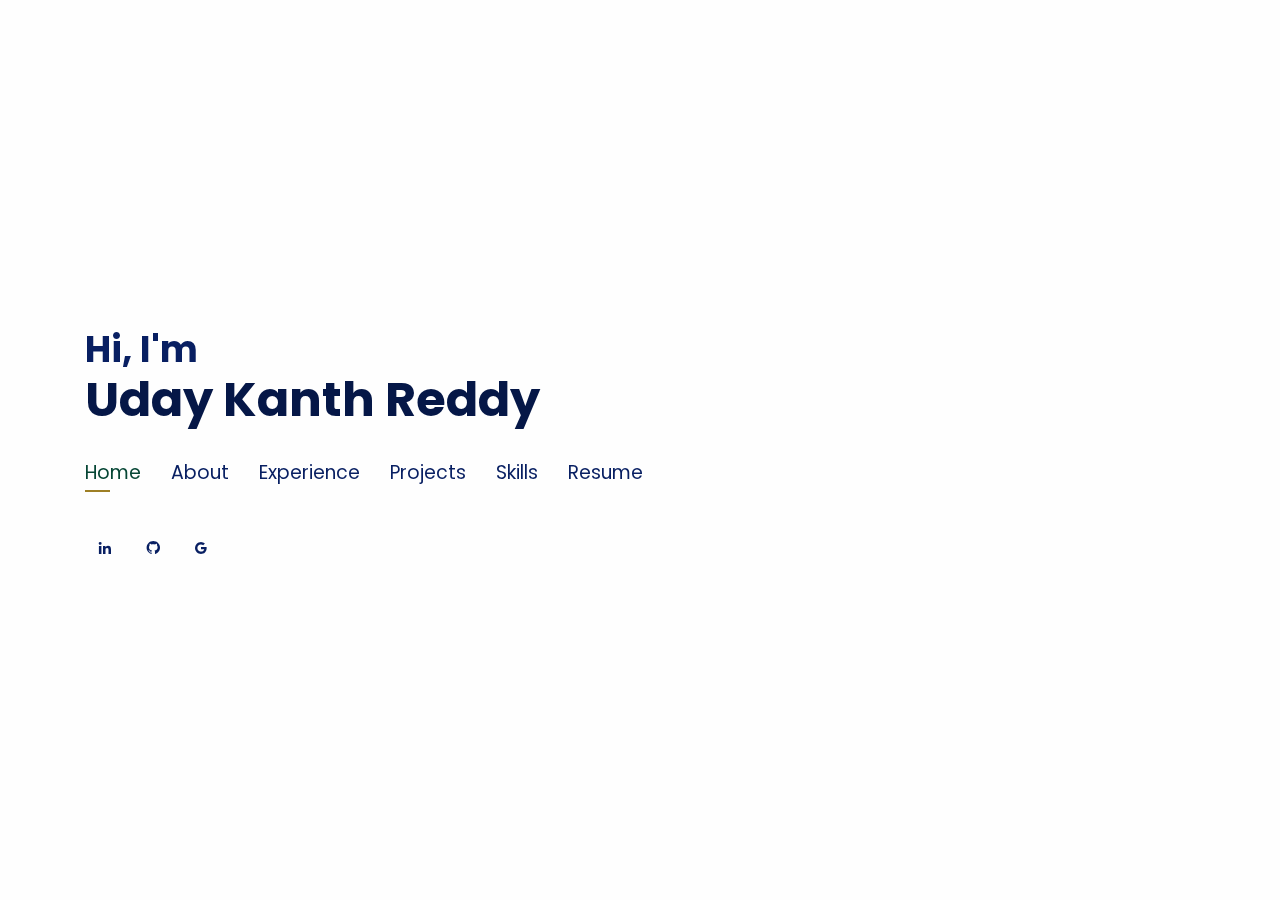
==== commit 1ab8b5c0: "New Template Upload" ====
--- a/index.html
+++ b/index.html
@@ -1,153 +1,1139 @@
-<!DOCTYPE HTML>
-<!--
-	Multiverse by HTML5 UP
-	html5up.net | @ajlkn
-	Free for personal and commercial use under the CCA 3.0 license (html5up.net/license)
--->
-<html>
-	<head>
-		<title>Multiverse by HTML5 UP</title>
-		<meta charset="utf-8" />
-		<meta name="viewport" content="width=device-width, initial-scale=1, user-scalable=no" />
-		<link rel="stylesheet" href="assets/css/main.css" />
-		<noscript><link rel="stylesheet" href="assets/css/noscript.css" /></noscript>
-	</head>
-	<body class="is-preload">
-
-		<!-- Wrapper -->
-			<div id="wrapper">
-
-				<!-- Header -->
-					<header id="header">
-						<h1><a href="index.html"><strong>Multiverse</strong> by HTML5 UP</a></h1>
-						<nav>
-							<ul>
-								<li><a href="#footer" class="icon solid fa-info-circle">About</a></li>
-							</ul>
-						</nav>
-					</header>
-
-				<!-- Main -->
-					<div id="main">
-						<article class="thumb">
-							<a href="images/fulls/maggie.jpg" class="image"><img src="images/thumbs/maggie.jpg" alt="" /></a>
-							<h2>Maggie</h2>
-							<p>Example A maggie is the best dog.</p>
-						</article>
-						<article class="thumb">
-							<a href="images/fulls/02.jpg" class="image"><img src="images/thumbs/02.jpg" alt="" /></a>
-							<h2>Nisl adipiscing</h2>
-							<p>Nunc blandit nisi ligula magna sodales lectus elementum non. Integer id venenatis velit.</p>
-						</article>
-						<article class="thumb">
-							<a href="images/fulls/03.jpg" class="image"><img src="images/thumbs/03.jpg" alt="" /></a>
-							<h2>Tempus aliquam veroeros</h2>
-							<p>Nunc blandit nisi ligula magna sodales lectus elementum non. Integer id venenatis velit.</p>
-						</article>
-						<article class="thumb">
-							<a href="images/fulls/04.jpg" class="image"><img src="images/thumbs/04.jpg" alt="" /></a>
-							<h2>Aliquam ipsum sed dolore</h2>
-							<p>Nunc blandit nisi ligula magna sodales lectus elementum non. Integer id venenatis velit.</p>
-						</article>
-						<article class="thumb">
-							<a href="images/fulls/05.jpg" class="image"><img src="images/thumbs/05.jpg" alt="" /></a>
-							<h2>Cursis aliquam nisl</h2>
-							<p>Nunc blandit nisi ligula magna sodales lectus elementum non. Integer id venenatis velit.</p>
-						</article>
-						<article class="thumb">
-							<a href="images/fulls/06.jpg" class="image"><img src="images/thumbs/06.jpg" alt="" /></a>
-							<h2>Sed consequat phasellus</h2>
-							<p>Nunc blandit nisi ligula magna sodales lectus elementum non. Integer id venenatis velit.</p>
-						</article>
-						<article class="thumb">
-							<a href="images/fulls/07.jpg" class="image"><img src="images/thumbs/07.jpg" alt="" /></a>
-							<h2>Mauris id tellus arcu</h2>
-							<p>Nunc blandit nisi ligula magna sodales lectus elementum non. Integer id venenatis velit.</p>
-						</article>
-						<article class="thumb">
-							<a href="images/fulls/08.jpg" class="image"><img src="images/thumbs/08.jpg" alt="" /></a>
-							<h2>Nunc vehicula id nulla</h2>
-							<p>Nunc blandit nisi ligula magna sodales lectus elementum non. Integer id venenatis velit.</p>
-						</article>
-						<article class="thumb">
-							<a href="images/fulls/09.jpg" class="image"><img src="images/thumbs/09.jpg" alt="" /></a>
-							<h2>Neque et faucibus viverra</h2>
-							<p>Nunc blandit nisi ligula magna sodales lectus elementum non. Integer id venenatis velit.</p>
-						</article>
-						<article class="thumb">
-							<a href="images/fulls/10.jpg" class="image"><img src="images/thumbs/10.jpg" alt="" /></a>
-							<h2>Mattis ante fermentum</h2>
-							<p>Nunc blandit nisi ligula magna sodales lectus elementum non. Integer id venenatis velit.</p>
-						</article>
-						<article class="thumb">
-							<a href="images/fulls/11.jpg" class="image"><img src="images/thumbs/11.jpg" alt="" /></a>
-							<h2>Sed ac elementum arcu</h2>
-							<p>Nunc blandit nisi ligula magna sodales lectus elementum non. Integer id venenatis velit.</p>
-						</article>
-						<article class="thumb">
-							<a href="images/fulls/12.jpg" class="image"><img src="images/thumbs/12.jpg" alt="" /></a>
-							<h2>Vehicula id nulla dignissim</h2>
-							<p>Nunc blandit nisi ligula magna sodales lectus elementum non. Integer id venenatis velit.</p>
-						</article>
-					</div>
-
-				<!-- Footer -->
-					<footer id="footer" class="panel">
-						<div class="inner split">
-							<div>
-								<section>
-									<h2>Magna feugiat sed adipiscing</h2>
-									<p>Nulla consequat, ex ut suscipit rutrum, mi dolor tincidunt erat, et scelerisque turpis ipsum eget quis orci mattis aliquet. Maecenas fringilla et ante at lorem et ipsum. Dolor nulla eu bibendum sapien. Donec non pharetra dui. Nulla consequat, ex ut suscipit rutrum, mi dolor tincidunt erat, et scelerisque turpis ipsum.</p>
-								</section>
-								<section>
-									<h2>Follow me on ...</h2>
-									<ul class="icons">
-										<li><a href="#" class="icon brands fa-twitter"><span class="label">Twitter</span></a></li>
-										<li><a href="#" class="icon brands fa-facebook-f"><span class="label">Facebook</span></a></li>
-										<li><a href="#" class="icon brands fa-instagram"><span class="label">Instagram</span></a></li>
-										<li><a href="#" class="icon brands fa-github"><span class="label">GitHub</span></a></li>
-										<li><a href="#" class="icon brands fa-dribbble"><span class="label">Dribbble</span></a></li>
-										<li><a href="#" class="icon brands fa-linkedin-in"><span class="label">LinkedIn</span></a></li>
-									</ul>
-								</section>
-								<p class="copyright">
-									&copy; Unttled. Design: <a href="http://html5up.net">HTML5 UP</a>.
-								</p>
-							</div>
-							<div>
-								<section>
-									<h2>Get in touch</h2>
-									<form method="post" action="#">
-										<div class="fields">
-											<div class="field half">
-												<input type="text" name="name" id="name" placeholder="Name" />
-											</div>
-											<div class="field half">
-												<input type="text" name="email" id="email" placeholder="Email" />
-											</div>
-											<div class="field">
-												<textarea name="message" id="message" rows="4" placeholder="Message"></textarea>
-											</div>
-										</div>
-										<ul class="actions">
-											<li><input type="submit" value="Send" class="primary" /></li>
-											<li><input type="reset" value="Reset" /></li>
-										</ul>
-									</form>
-								</section>
-							</div>
-						</div>
-					</footer>
-
-			</div>
-
-		<!-- Scripts -->
-			<script src="assets/js/jquery.min.js"></script>
-			<script src="assets/js/jquery.poptrox.min.js"></script>
-			<script src="assets/js/browser.min.js"></script>
-			<script src="assets/js/breakpoints.min.js"></script>
-			<script src="assets/js/util.js"></script>
-			<script src="assets/js/main.js"></script>
-
-	</body>
-</html>+<!DOCTYPE html>
+<html lang="en">
+  <head>
+    <!-- Google Tag Manager -->
+    <!-- <script>(function(w,d,s,l,i){w[l]=w[l]||[];w[l].push({'gtm.start':
+  new Date().getTime(),event:'gtm.js'});var f=d.getElementsByTagName(s)[0],
+  j=d.createElement(s),dl=l!='dataLayer'?'&l='+l:'';j.async=true;j.src=
+  'https://www.googletagmanager.com/gtm.js?id='+i+dl;f.parentNode.insertBefore(j,f);
+  })(window,document,'script','dataLayer','GTM-5BB8W2X');</script> -->
+    <!-- End Google Tag Manager -->
+    <link rel="icon" type="image/png" href="/favicon.png" />
+    <meta charset="utf-8" />
+    <meta content="width=device-width, initial-scale=1.0" name="viewport" />
+
+    <title>Personal Portfolio</title>
+    <meta content="" name="descriptison" />
+    <meta content="" name="keywords" />
+
+    <!-- Google Fonts -->
+    <link
+      href="https://fonts.googleapis.com/css?family=Open+Sans:300,300i,400,400i,600,600i,700,700i|Raleway:300,300i,400,400i,500,500i,600,600i,700,700i|Poppins:300,300i,400,400i,500,500i,600,600i,700,700i"
+      rel="stylesheet"
+    />
+
+    <!-- Vendor CSS Files -->
+    <link
+      href="assets/vendor/bootstrap/css/bootstrap.min.css"
+      rel="stylesheet"
+    />
+    <link href="assets/vendor/icofont/icofont.min.css" rel="stylesheet" />
+    <link href="assets/vendor/remixicon/remixicon.css" rel="stylesheet" />
+    <link
+      href="assets/vendor/owl.carousel/assets/owl.carousel.min.css"
+      rel="stylesheet"
+    />
+    <link href="assets/vendor/boxicons/css/boxicons.min.css" rel="stylesheet" />
+    <link href="assets/vendor/venobox/venobox.css" rel="stylesheet" />
+
+    <!-- Template Main CSS File -->
+    <!-- <link href="assets/css/style.css" rel="stylesheet" /> -->
+    <!-- <link rel="stylesheet" href="assets/css/styles2.css" /> -->
+    <link rel="stylesheet" href="assets/css/styles3.css" />
+
+    <!-- Global site tag (gtag.js) - Google Analytics -->
+    <!-- <script async src="https://www.googletagmanager.com/gtag/js?id=UA-169007209-3"></script> -->
+    <!-- <script>
+    window.dataLayer = window.dataLayer || [];
+    function gtag(){dataLayer.push(arguments);}
+    gtag('js', new Date());
+
+    gtag('config', 'UA-169007209-3');
+  </script> -->
+
+    <!-- =======================================================
+  * Template Name: Personal - v2.1.0
+  * Template URL: https://bootstrapmade.com/personal-free-resume-bootstrap-template/
+  * Author: BootstrapMade.com
+  * License: https://bootstrapmade.com/license/
+  ======================================================== -->
+  </head>
+
+  <body>
+    <!-- Google Tag Manager (noscript) -->
+    <!-- <noscript
+      ><iframe
+        src="https://www.googletagmanager.com/ns.html?id=GTM-5BB8W2X"
+        height="0"
+        width="0"
+        style="display: none; visibility: hidden"
+      ></iframe
+    ></noscript> -->
+    <!-- End Google Tag Manager (noscript) -->
+    <!-- ======= Header ======= -->
+    <header id="header" class="header-tops">
+      <div class="container">
+        <h4
+          id="intro-greeting"
+          style="
+            font-size: 36px;
+            margin-top: 0px;
+            padding: 0;
+            line-height: 1;
+            font-weight: 700;
+            font-family: 'Poppins', sans-serif;
+          "
+        >
+          Hi, I'm
+        </h4>
+        <h1><a href="index.html" id="full-name">Uday Kanth Reddy</a></h1>
+        <!-- <h2 style="color: #fff">
+          I'm <span class="typing" style="color: #12d640"></span>
+        </h2> -->
+        <nav class="nav-menu d-none d-lg-block">
+          <ul>
+            <li class="active">
+              <a href="#header"> <span>Home</span></a>
+            </li>
+            <li>
+              <a href="#about"><span>About</span></a>
+            </li>
+            <!-- <li>
+              <a href="#education"> <span>Education</span></a>
+            </li> -->
+            <li>
+              <a href="#experience"> <span>Experience</span></a>
+            </li>
+            <!--          <li><a href="#projects"> <span>Projects</span></a></li>-->
+            <li>
+              <a href="#portfolio"> <span>Projects</span></a>
+            </li>
+            <li>
+              <a href="#skills"> <span>Skills</span></a>
+            </li>
+            <li>
+              <a
+                href="https://drive.google.com/file/d/1SbGg4NuoFgDYQxZhgofhd5FUKj50IqPp/view?usp=sharing"
+                target="_blank"
+              >
+                <span>Resume</span></a
+              >
+            </li>
+            <!-- <li><a href="#links"> <span>Resume & Links</span></a></li> -->
+            <!-- <li>
+              <a href="#contacts"> <span>Contact</span></a>
+            </li> -->
+          </ul>
+        </nav>
+        <!-- .nav-menu -->
+
+        <div class="social-links">
+          <a
+            href="https://www.linkedin.com/in/kakarla-uday-kanth-reddy-175047103/"
+            target="_blank"
+            class="linkedin"
+            ><i class="bx bxl-linkedin"></i
+          ></a>
+          <a href="https://github.com/kukr" target="_blank" class="github"
+            ><i class="bx bxl-github"></i
+          ></a>
+          <a href="mailto:kudaykanth96@gmail.com" target="_blank" class="google"
+            ><i class="bx bxl-google"></i
+          ></a>
+        </div>
+      </div>
+    </header>
+    <!-- End Header -->
+
+    <!-- ======= About Section ======= -->
+    <section id="about" class="about">
+      <!-- ======= About Me ======= -->
+      <div class="about-me container">
+        <div class="section-title">
+          <h2>About</h2>
+        </div>
+
+        <div class="row">
+          <div class="col-lg-4" data-aos="fade-right">
+            <img
+              src="assets/img/uday-profile-photo.jpg"
+              class="img-fluid"
+              alt="Uday Photo"
+            />
+          </div>
+
+          <div
+            class="col-lg-8 pt-4 pt-lg-0 content"
+            data-aos="fade-left"
+            style="font-weight: 500; color: #020a2d"
+          >
+            <p>
+              Focused and enthusiastic developer with a keen interest in
+              researching in the areas of Machine Learning, Data Mining and in
+              the broad sense, the domains of Artificial Intelligence and
+              Distributed Systems. By comprehensive exposure to the underlying
+              concepts and applying them vividly to various projects, my love
+              for these domains came into being. I am a passionate individual
+              who thrives to apply the skills learnt to solve real-world
+              problems.
+            </p>
+            <div class="row">
+              <div class="col-lg-6">
+                <ul>
+                  <!-- <li>
+                    <i class="icofont-rounded-right"></i>
+                    <strong>Birthday:</strong> 17 October 1996
+                  </li>
+                  <li>
+                    <i class="icofont-rounded-right"></i>
+                    <strong>Phone:</strong> +91 9550894392
+                  </li> -->
+                  <li>
+                    <i class="icofont-rounded-right"></i>
+                    <strong>City:</strong> Champaign, IL 61820, USA
+                  </li>
+                </ul>
+              </div>
+              <div class="col-lg-6">
+                <ul>
+                  <li>
+                    <i class="icofont-rounded-right"></i>
+                    <strong>Email:</strong> kudaykanth96@gmail.com
+                  </li>
+                </ul>
+              </div>
+            </div>
+          </div>
+        </div>
+      </div>
+      <!-- End About Me -->
+
+      <!-- ======= Interests ======= -->
+      <div class="interests container">
+        <div class="section-title">
+          <h2>Interests</h2>
+        </div>
+
+        <div class="row">
+          <!-- <div class="col-lg-3 col-md-4">
+            <div class="icon-box">
+              <i class="ri-computer-line" style="color: #ffbb2c"></i>
+              <h3>Pervasive Computing</h3>
+            </div>
+          </div> -->
+          <div class="col-lg-3 col-md-4">
+            <div class="icon-box">
+              <i class="ri-computer-line" style="color: #ffbb2c"></i>
+              <h3>Distributed Computing</h3>
+            </div>
+          </div>
+          <div class="col-lg-3 col-md-4">
+            <div class="icon-box">
+              <i class="ri-cpu-line" style="color: #f1081f"></i>
+              <h3>Text Retrieval and Mining</h3>
+            </div>
+          </div>
+          <div class="col-lg-3 col-md-4">
+            <div class="icon-box">
+              <i class="ri-file-list-3-line" style="color: #47aeff"></i>
+              <h3>Natural Language Processing</h3>
+            </div>
+          </div>
+          <!-- <div class="col-lg-3 col-md-4 mt-4 mt-md-0">
+            <div class="icon-box">
+              <i class="ri-smartphone-line" style="color: #5578ff"></i>
+              <h3>Edge/Fog Computing</h3>
+            </div>
+          </div> -->
+          <div class="col-lg-3 col-md-4">
+            <div class="icon-box">
+              <i class="ri-smartphone-line" style="color: #5578ff"></i>
+              <h3>Machine Learning</h3>
+            </div>
+          </div>
+          <!-- <div class="col-lg-3 col-md-4 mt-4 mt-md-0">
+            <div class="icon-box">
+              <i class="ri-base-station-line" style="color: #e80368"></i>
+              <h3>Internet of Things</h3>
+            </div>
+          </div> -->
+          <div class="col-lg-3 col-md-4 mt-4">
+            <div class="icon-box">
+              <i class="ri-computer-line" style="color: #e80368"></i>
+              <h3>Data Analytics</h3>
+            </div>
+          </div>
+          <!-- <div class="col-lg-3 col-md-4 mt-4">
+            <div class="icon-box">
+              <i class="ri-sensor-line" style="color: #1c7d32"></i>
+              <h3>Data Analysis</h3>
+            </div>
+          </div> -->
+          <!-- <div class="col-lg-3 col-md-4 mt-4">
+            <div class="icon-box">
+              <i class="ri-remote-control-line" style="color: #28a745"></i>
+              <h3>Cyber Physical Systems</h3>
+            </div>
+          </div> -->
+          <div class="col-lg-3 col-md-4 mt-4">
+            <div class="icon-box">
+              <i class="ri-cpu-line" style="color: #1c7d32"></i>
+              <h3>Computer Vision</h3>
+            </div>
+          </div>
+          <!-- <div class="col-lg-3 col-md-4 mt-4">
+            <div class="icon-box">
+              <i class="ri-cpu-line" style="color: #f1081f"></i>
+              <h3>Mobile Computing</h3>
+            </div>
+          </div> -->
+          <!-- <div class="col-lg-3 col-md-4 mt-4">
+            <div class="icon-box">
+              <i class="ri-file-list-3-line" style="color: #47aeff"></i>
+              <h3>Algorithms</h3>
+            </div>
+          </div>
+          <div class="col-lg-3 col-md-4 mt-4">
+            <div class="icon-box">
+              <i class="ri-image-line" style="color: #ffc107"></i>
+              <h3>Image Processing</h3>
+            </div>
+          </div> -->
+        </div>
+      </div>
+      <!-- End Interests -->
+    </section>
+    <!-- End About Section -->
+
+    <!-- Start Experience Section -->
+
+    <section id="experience" class="services">
+      <div class="container">
+        <div class="section-title">
+          <h2>Experience</h2>
+        </div>
+        <div class="row">
+          <div class="col-lg-12" data-aos="fade-up">
+            <div
+              class="col-md-12 mt-4 mt-md-0 icon-box"
+              data-aos="fade-up"
+              data-aos-delay="100"
+            >
+              <h4 style="text-align: left">
+                <a href="https://www.qualcomm.com/" style="color: #071814"
+                  >Qualcomm India Pvt. Ltd.</a
+                ><br />
+              </h4>
+              <h5 style="text-align: left">November 2021 - Present</h5>
+              <p style="text-align: left; color: #172615; font-size: medium">
+                <em>Senior Engineer, Linux Telephony Software team</em>
+              </p>
+              <ul style="text-align: left">
+                <li>
+                  Promoted to Senior Engineer as a result of my excellent
+                  contributions and enhancements in Android Telephony and other
+                  embedded platforms.
+                </li>
+              </ul>
+              <h5 style="text-align: left">July 2020 - Oct 2021</h5>
+              <p style="text-align: left; color: #172615; font-size: medium">
+                <em>Engineer, Linux Telephony Software team </em>
+              </p>
+              <ul style="text-align: left">
+                <li>
+                  Switched to Linux Telephony SW team from Modem Systems Test
+                  team and worked on different features for decreasing the
+                  battery usage while enhancing application performance on
+                  ThreadX RTOS and LE(Linux Embedded) platforms in C/C++.
+                </li>
+                <li>
+                  As part of this worked on PSM(Power Saving Mode) functionality
+                  in Tx and LE platforms supporting features such as AP only
+                  boot, narrow-band IoT features on PSM etc.
+                </li>
+                <li>
+                  Had widespread impact with customers such as BMW, LG, QuecTel,
+                  Telit, u-blox, and SIMCOM using these features.
+                </li>
+                <li>
+                  Refactored and modularized the existing QCRIL architecture and
+                  implemented advanced 5G features in Android Telephony
+                  framework in Java, well before competitors could implement it
+                  and thus provided an edge to Qualcomm to market the chipset to
+                  OEM's.
+                </li>
+              </ul>
+              <h5 style="text-align: left">November 2019 - June 2020</h5>
+              <p style="text-align: left; color: #172615; font-size: medium">
+                <em>Engineer, Modem Systems Test Team</em>
+              </p>
+              <ul style="text-align: left">
+                <li>
+                  Promoted to Engineer within a year for leading multiple
+                  critical features.
+                </li>
+                <li>
+                  Collaborated with different teams such as firmware, Systems
+                  etc to successfully provide Low Power LNA and DTR features to
+                  customers on time on premium tier chipsets.
+                </li>
+              </ul>
+              <h5 style="text-align: left">July 2018 - October 2019</h5>
+              <p style="text-align: left; color: #172615; font-size: medium">
+                <em>Associate Engineer, Modem Systems Test Team</em>
+              </p>
+              <ul style="text-align: left">
+                <li>
+                  Developed Post processing scripts for automatic log analysis
+                  in python which reduced a significant manual effort.
+                </li>
+                <li>
+                  Found out more than 60 issues in LTE Phy layer within a short
+                  span of time which helped in improving the modem throughput
+                  performance on different PL's.
+                </li>
+              </ul>
+              <h5 style="text-align: left">May 2017 - July 2017</h5>
+              <p style="text-align: left; color: #172615; font-size: medium">
+                <em>Summer Internship</em>
+              </p>
+              <ul style="text-align: left">
+                <li>
+                  Worked on Automation of VoWifi scenarios testing for faster
+                  testing of VoWifi calls.
+                </li>
+                <li>
+                  Acquired significant knowledge of telecommunication
+                  technologies such as GSM, EDGE, WCDMA, HSPA/HSPA+, LTE,
+                  different versions of Wi-Fi protocols, VoLTE and VoWiFi.
+                </li>
+              </ul>
+            </div>
+            <div
+              class="col-md-12 mt-4 mt-md-0 icon-box"
+              data-aos="fade-up"
+              data-aos-delay="100"
+            >
+              <h4 style="text-align: left">
+                <a href="https://www.augmenify.com/" style="color: #071814"
+                  >High-Performance Computing Lab, IIT Roorkee CSE Department</a
+                ><br />
+              </h4>
+              <h5 style="text-align: left">May 2016 – July 2016</h5>
+              <p style="text-align: left; color: #172615; font-size: medium">
+                <em>Research Intern</em>
+              </p>
+              <p style="text-align: left; color: #242428">
+                <b
+                  >Project:Ant Colony Optimization in Wireless Sensor Networks
+                  for Energy Efficient Routing.</b
+                >
+              </p>
+              <ul style="text-align: left">
+                <li>
+                  Explored swarm intelligence and metaheuristic algorithms to
+                  develop and implement an algorithm for energy-efficient
+                  routing of temperature data from sensory motes in WSNs.
+                </li>
+                <li>
+                  A modified version of ACO was developed and implemented and
+                  was compared with traditional routing algorithms.
+                </li>
+                <li>
+                  Presented my research and development at International
+                  Conference on Soft Computing: Theories and Applications (SOCTA
+                  2016) held at Amity University, Rajasthan.
+                </li>
+              </ul>
+            </div>
+            <!-- <div
+              class="col-md-12 mt-4 mt-md-0 icon-box"
+              data-aos="fade-up"
+              data-aos-delay="100"
+            >
+              <h4 style="text-align: left">
+                <a
+                  href="https://www.epitomesolutions.in/"
+                  style="color: #12d640"
+                  >Epitome Corporation Pvt. Ltd.</a
+                ><br />
+              </h4>
+              <h5 style="text-align: left">July 2019 - Dec 2019</h5>
+              <p style="text-align: left; color: #fff">
+                <em>Software Developer</em>
+              </p>
+              <ul style="text-align: left">
+                <li>
+                  Tested, designed, and developed backend APIs of WebRTC enabled
+                  multi‑party video conferencing web application and delivered
+                  the project 15 days ahead of schedule by efficiently designing
+                  the flow of the project.
+                </li>
+              </ul>
+            </div> -->
+            <!-- <div
+              class="col-md-12 mt-4 mt-md-0 icon-box"
+              data-aos="fade-up"
+              data-aos-delay="100"
+            >
+              <h4 style="text-align: left">
+                <a
+                  href="https://www.meditab.com/"
+                  target="_blank"
+                  style="color: #12d640"
+                  >Meditab Software Pvt. Ltd.</a
+                ><br />
+              </h4>
+              <h5 style="text-align: left">May 2018 - June 2018</h5>
+              <p style="text-align: left; color: #fff">
+                <em>Programmer Analyst</em>
+              </p>
+              <ul style="text-align: left">
+                <li>
+                  Optimized image processing algorithm of pill detection by
+                  creating customized MASKRCNN algorithm, increasing accuracy by
+                  15%; trained classification algorithm with the help of triplet
+                  loss to learn the image embedding of pill, reducing the hassle
+                  of collecting data of new pills.
+                </li>
+                <li>
+                  Devised a pipeline of the project to incorporate it into the
+                  product of the company. Implemented Restful APIs in Django
+                  that enabled our quality Analyst team to increase reporting
+                  speed by 46%.
+                </li>
+                <li>
+                  Built a web app to onboard data from the company’s product
+                  using Flask, Postgres, and AWS S3, enabling interactive charts
+                  in real-time.
+                </li>
+                <li>
+                  Mentored 2 interns to optimize the pill detection algorithm
+                  and to include the multiprocessing pipeline, increasing
+                  overall speed by 75%.
+                </li>
+              </ul>
+            </div> -->
+            <!-- <div
+              class="col-md-12 mt-4 mt-md-0 icon-box"
+              data-aos="fade-up"
+              data-aos-delay="100"
+            >
+              <h4 style="text-align: left">
+                <a
+                  href="https://www.sac.gov.in/Vyom/index.jsp"
+                  target="_blank"
+                  style="color: #12d640"
+                  >Space Application Centre, ISRO</a
+                ><br />
+              </h4>
+              <h5 style="text-align: left">Jan 2018 - May 2018</h5>
+              <p style="text-align: left; color: #fff">
+                <em>Research Intern</em>
+              </p>
+              <ul style="text-align: left">
+                <li>
+                  Implemented noise reduction algorithm on the satellite image
+                  and prepared architecture for detecting objects in
+                  high‑resolution satellite images, achieving 80% accuracy.
+                </li>
+                <li>
+                  Increased accessibility of satellite image data by redesigning
+                  database and application for showcasing graphical data.
+                </li>
+              </ul>
+            </div> -->
+          </div>
+        </div>
+      </div>
+    </section>
+
+    <!-- End Experience Section -->
+
+    <!-- Start Project Section -->
+    <section id="portfolio" class="portfolio">
+      <div class="container">
+        <div class="section-title">
+          <h2>Projects</h2>
+        </div>
+
+        <div class="row">
+          <div class="col-lg-12 d-flex justify-content-center">
+            <ul id="portfolio-flters">
+              <li data-filter="*" class="filter-active">All</li>
+              <li data-filter=".filter-app">Research / Coursework</li>
+              <li data-filter=".filter-project">Extra-curricular</li>
+            </ul>
+          </div>
+        </div>
+
+        <div class="row portfolio-container">
+          <div class="col-lg-4 col-md-6 portfolio-item filter-app">
+            <center>
+              <h4>Ant Based Energy Efficient Routing in WSNs</h4>
+              <br />
+            </center>
+            <div class="portfolio-wrap">
+              <img
+                src="assets/img/project/ACO.jpg"
+                class="img-fluid"
+                alt=""
+                style="height: 250px; width: 100%"
+              />
+              <div class="portfolio-info">
+                <div class="portfolio-links">
+                  <a
+                    href="projects/twitteranalysis.html"
+                    data-gall="portfolioDetailsGallery"
+                    data-vbtype="iframe"
+                    class="venobox"
+                    title="Project Details"
+                    ><i class="bx bx-info-circle"></i
+                  ></a>
+                </div>
+              </div>
+            </div>
+          </div>
+          <div class="col-lg-4 col-md-6 portfolio-item filter-app">
+            <center>
+              <h4>
+                Hardware Designing and Verification of Three-Phase to Sequence
+                Decomposer
+              </h4>
+            </center>
+            <div class="portfolio-wrap">
+              <img
+                src="assets/img/project/sequence-decomposer.jpg"
+                class="img-fluid"
+                alt=""
+                style="height: 250px; width: 100%"
+              />
+              <div class="portfolio-info">
+                <div class="portfolio-links">
+                  <a
+                    href="projects/gan.html"
+                    data-gall="portfolioDetailsGallery"
+                    data-vbtype="iframe"
+                    class="venobox"
+                    title="Project Details"
+                    ><i class="bx bx-info-circle"></i
+                  ></a>
+                </div>
+              </div>
+            </div>
+          </div>
+
+          <div class="col-lg-4 col-md-6 portfolio-item filter-project">
+            <center>
+              <h4>Smart Mirror</h4>
+              <br />
+              <br />
+            </center>
+            <div class="portfolio-wrap">
+              <!-- <span style="margin-top: px"></span> -->
+              <img
+                src="assets/img/project/Smart-Mirror.png"
+                class="img-responsive"
+                alt=""
+                style="height: 250px; width: 100%"
+              />
+              <div class="portfolio-info">
+                <div class="portfolio-links">
+                  <a
+                    href="projects/iras.html"
+                    data-gall="portfolioDetailsGallery"
+                    data-vbtype="iframe"
+                    class="venobox"
+                    title="Project Details"
+                    ><i class="bx bx-info-circle"></i
+                  ></a>
+                </div>
+              </div>
+            </div>
+          </div>
+
+          <div class="col-lg-4 col-md-6 portfolio-item filter-app">
+            <center>
+              <h4>Product Info Crawler</h4>
+              <br />
+            </center>
+            <div class="portfolio-wrap">
+              <img
+                src="assets/img/project/web-crawlers.jpg"
+                class="img-fluid"
+                alt=""
+                style="margin-top: 5px; height: 250px; width: 100%"
+              />
+              <div class="portfolio-info">
+                <div class="portfolio-links">
+                  <a
+                    href="projects/musicplayer.html"
+                    data-gall="portfolioDetailsGallery"
+                    data-vbtype="iframe"
+                    class="venobox"
+                    title="Project Details"
+                    ><i class="bx bx-info-circle"></i
+                  ></a>
+                </div>
+              </div>
+            </div>
+          </div>
+
+          <div class="col-lg-4 col-md-6 portfolio-item filter-app">
+            <center>
+              <h4>Desktop Customization in Linux Distributions</h4>
+            </center>
+            <div class="portfolio-wrap">
+              <img
+                src="assets/img/project/desktop-customization.png"
+                class="img-fluid"
+                alt=""
+              />
+              <div class="portfolio-info">
+                <div class="portfolio-links">
+                  <a
+                    href="projects/recommender.html"
+                    data-gall="portfolioDetailsGallery"
+                    data-vbtype="iframe"
+                    class="venobox"
+                    title="Project Details"
+                    ><i class="bx bx-info-circle"></i
+                  ></a>
+                </div>
+              </div>
+            </div>
+          </div>
+
+          <div class="col-lg-4 col-md-6 portfolio-item filter-app">
+            <center>
+              <h4>Fuzzy Logic based Light Intensity Controller</h4>
+            </center>
+            <div class="portfolio-wrap">
+              <img
+                src="assets/img/project/fuzzy-logic.PNG"
+                class="img-fluid"
+                alt=""
+                style="height: 250px; width: 100%"
+              />
+              <div class="portfolio-info">
+                <div class="portfolio-links">
+                  <a
+                    href="projects/todo.html"
+                    data-gall="portfolioDetailsGallery"
+                    data-vbtype="iframe"
+                    class="venobox"
+                    title="Project Details"
+                    ><i class="bx bx-info-circle"></i
+                  ></a>
+                </div>
+              </div>
+            </div>
+          </div>
+
+          <div class="col-lg-4 col-md-6 portfolio-item filter-project">
+            <center>
+              <h4>Catalog for Local Library</h4>
+              <!-- <br /> -->
+            </center>
+            <div class="portfolio-wrap">
+              <img
+                src="assets/img/project/django-admin-page.PNG"
+                class="img-fluid"
+                alt=""
+                style="margin-top: 5px; height: 250px"
+              />
+              <div class="portfolio-info">
+                <!-- <h4>Catalog for Local Library</h4> -->
+                <div class="portfolio-links">
+                  <a
+                    href="projects/resume.html"
+                    data-gall="portfolioDetailsGallery"
+                    data-vbtype="iframe"
+                    class="venobox custom-a-tag"
+                    title="Project Details"
+                    ><i class="bx bx-info-circle"></i
+                  ></a>
+                </div>
+              </div>
+            </div>
+          </div>
+
+          <!-- <div class="col-lg-4 col-md-6 portfolio-item filter-app">
+          <br>
+          <center><h4>KinStrike</h4></center>
+          <div class="portfolio-wrap">
+            <img src="assets/img/project/blog.jpg" class="img-fluid" alt="">
+            <div class="portfolio-info">
+              <div class="portfolio-links">
+                <a href="projects/blog.html" data-gall="portfolioDetailsGallery" data-vbtype="iframe" class="venobox" title="Project Details"><i class="bx bx-info-circle"></i></a>
+              </div>
+            </div>
+          </div>
+        </div> -->
+
+          <div class="col-lg-4 col-md-6 portfolio-item filter-project">
+            <center><h4>KinStrike</h4></center>
+            <div class="portfolio-wrap">
+              <img
+                src="assets/img/project/Kinstrike.png"
+                class="img-fluid"
+                alt=""
+                style="height: 250px; width: 100%"
+              />
+              <div class="portfolio-info">
+                <div class="portfolio-links">
+                  <a
+                    href="projects/vdg.html"
+                    data-gall="portfolioDetailsGallery"
+                    data-vbtype="iframe"
+                    class="venobox"
+                    title="Project Details"
+                    ><i class="bx bx-info-circle"></i
+                  ></a>
+                </div>
+              </div>
+            </div>
+          </div>
+
+          <div class="col-lg-4 col-md-6 portfolio-item filter-project">
+            <center><h4>Recipe Planner</h4></center>
+            <div class="portfolio-wrap">
+              <img
+                src="assets/img/project/recpe-planner.jpg"
+                class="img-fluid"
+                alt=""
+                style="height: 250px"
+              />
+              <div class="portfolio-info">
+                <div class="portfolio-links">
+                  <a
+                    href="projects/ml.html"
+                    data-gall="portfolioDetailsGallery"
+                    data-vbtype="iframe"
+                    class="venobox"
+                    title="Project Details"
+                    ><i class="bx bx-info-circle"></i
+                  ></a>
+                </div>
+              </div>
+            </div>
+          </div>
+        </div>
+      </div>
+    </section>
+
+    <!-- End Project Section -->
+
+    <!-- Start Skills Section -->
+
+    <section id="skills" class="services">
+      <div class="container">
+        <div class="section-title">
+          <h2>Skills</h2>
+        </div>
+        <div class="row">
+          <div class="col-lg-12" data-aos="fade-up">
+            <div
+              class="col-md-12 mt-4 mt-md-0 icon-box"
+              data-aos="fade-up"
+              data-aos-delay="100"
+              style="background: #fff"
+            >
+              <h4 style="text-align: left; color: #09203a">
+                Languages and Databases
+              </h4>
+              <p style="text-align: left">
+                <img
+                  src="https://www.vectorlogo.zone/logos/python/python-horizontal.svg"
+                  alt="Python"
+                  height="50"
+                  width="150"
+                />
+                <img
+                  src="https://www.vectorlogo.zone/logos/java/java-horizontal.svg"
+                  alt="Java"
+                  height="50"
+                  width="120"
+                />
+                <img
+                  src="https://www.vectorlogo.zone/logos/w3_html5/w3_html5-ar21.svg"
+                  alt="HTML"
+                />
+                <img
+                  src="https://upload.wikimedia.org/wikipedia/commons/d/d5/CSS3_logo_and_wordmark.svg"
+                  alt="CSS"
+                  height="60"
+                  width="90"
+                />
+                <img
+                  src="https://www.vectorlogo.zone/logos/javascript/javascript-icon.svg"
+                  alt="JS"
+                />
+                <img
+                  src="https://www.vectorlogo.zone/logos/golang/golang-ar21.svg"
+                  alt="Golang"
+                />
+                <img
+                  src="https://www.vectorlogo.zone/logos/mysql/mysql-horizontal.svg"
+                  alt="MySQL"
+                  height="70"
+                  width="130"
+                />
+                <img
+                  src="https://www.vectorlogo.zone/logos/gnu_bash/gnu_bash-icon.svg"
+                  alt="Bash"
+                />
+                <img
+                  src="https://www.vectorlogo.zone/logos/perl/perl-ar21.svg"
+                  alt="Perl"
+                />
+                <img
+                  src="https://www.vectorlogo.zone/logos/r-project/r-project-icon.svg"
+                  alt="R Programming"
+                />
+              </p>
+            </div>
+            <div
+              class="col-md-12 mt-4 mt-md-0 icon-box"
+              data-aos="lefade-up"
+              data-aos-delay="100"
+              style="background: #fff"
+            >
+              <h4 style="text-align: left; color: #09203a">Frameworks</h4>
+              <p style="text-align: left">
+                <img
+                  src="https://www.vectorlogo.zone/logos/pocoo_flask/pocoo_flask-ar21.svg"
+                  alt="Flask"
+                />
+                <img
+                  src="https://www.vectorlogo.zone/logos/djangoproject/djangoproject-ar21.svg"
+                  alt="Django"
+                />
+                <img
+                  src="https://www.vectorlogo.zone/logos/tensorflow/tensorflow-ar21.svg"
+                  alt="Tensorflow"
+                />
+                <img
+                  src="https://www.vectorlogo.zone/logos/pytorch/pytorch-ar21.svg"
+                  alt="Pytorch"
+                />
+                <!-- <img
+                  src="https://www.github.com/scikit-learn/scikit-learn/blob/master/doc/logos/scikit-learn-logo.svg"
+                  alt="vectorlogo.zone"
+                /> -->
+                <!-- <img
+                  src="https://www.vectorlogo.zone/logos/pytorch/pytorch-ar21.svg"
+                  alt="vectorlogo.zone"
+                /> -->
+                <!-- <img
+                  src="https://www.vectorlogo.zone/logos/opencv/opencv-ar21.svg"
+                  alt="vectorlogo.zone"
+                /> -->
+                <img
+                  src="https://upload.wikimedia.org/wikipedia/commons/0/05/Scikit_learn_logo_small.svg"
+                  alt="upload.wikimedia.org"
+                  width="90"
+                  height="70"
+                />
+              </p>
+            </div>
+            <div
+              class="col-md-12 mt-4 mt-md-0 icon-box"
+              data-aos="lefade-up"
+              data-aos-delay="100"
+              style="background: #fff"
+            >
+              <h4 style="text-align: left; color: #09203a">Tools</h4>
+              <p style="text-align: left">
+                <img
+                  src="https://www.vectorlogo.zone/logos/git-scm/git-scm-ar21.svg"
+                  alt="vectorlogo.zone"
+                />
+                <!-- <img
+                  src="https://www.vectorlogo.zone/logos/amazon_aws/amazon_aws-ar21.svg"
+                  alt="vectorlogo.zone"
+                />
+                <img
+                  src="https://www.vectorlogo.zone/logos/google_cloud/google_cloud-ar21.svg"
+                  alt="vectorlogo.zone"
+                /> -->
+                <!-- <img
+                  src="https://www.vectorlogo.zone/logos/heroku/heroku-ar21.svg"
+                  alt="vectorlogo.zone"
+                /> -->
+                <img
+                  src="https://www.vectorlogo.zone/logos/jupyter/jupyter-ar21.svg"
+                  alt="vectorlogo.zone"
+                />
+                <img
+                  src="https://www.vectorlogo.zone/logos/unity3d/unity3d-ar21.svg"
+                  alt="vectorlogo.zone"
+                />
+              </p>
+            </div>
+          </div>
+        </div>
+      </div>
+    </section>
+
+    <!-- End Skills Section -->
+
+    <!-- Start Links section -->
+    <section id="links" class="services">
+      <div class="container">
+        <div class="section-title">
+          <h2>Resume & Links</h2>
+        </div>
+        <div class="row">
+          <div
+            class="col-md-3 mt-4 mt-md-0 icon-box"
+            data-aos="fade-up"
+            data-aos-delay="100"
+          >
+            <a
+              href="https://drive.google.com/file/d/1SbGg4NuoFgDYQxZhgofhd5FUKj50IqPp/view?usp=sharing"
+              target="_blank"
+              ><div class="icon"><i class="icofont-page"></i></div
+            ></a>
+            <h4 class="title">
+              <a
+                href="https://drive.google.com/file/d/1SbGg4NuoFgDYQxZhgofhd5FUKj50IqPp/view?usp=sharing"
+                target="_blank"
+                >Resume</a
+              >
+            </h4>
+            <p class="description" style="color: #fff">
+              The link contains downloadable resume
+            </p>
+          </div>
+          <!-- <div class="col-md-3 mt-4 mt-md-0 icon-box" data-aos="fade-up">
+            <a
+              href="https://github.com/rajaprerak/LeetCode_Problems"
+              target="_blank"
+              ><div class="icon"><i class="icofont-link"></i></div
+            ></a>
+            <h4 class="title">
+              <a
+                href="https://github.com/rajaprerak/LeetCode_Problems"
+                target="_blank"
+                >LeetCode Repository</a
+              >
+            </h4>
+            <p class="description" style="color: #fff">
+              The github repository contains leetcode problems solution in
+              python.
+            </p>
+          </div> -->
+          <!-- <div class="col-md-3 mt-4 mt-md-0 icon-box" data-aos="fade-up" data-aos-delay="100">
+          <a href="https://techingenious.herokuapp.com/" target="_blank"><div class="icon"><i class="icofont-page"></i></div></a>
+          <h4 class="title"><a href="https://techingenious.herokuapp.com/" target="_blank">Blog</a></h4>
+          <p class="description" style="color:#fff;">Blog containing articles on AI, coding, development</p>
+        </div> -->
+        </div>
+      </div>
+    </section>
+    <!--End Links Section -->
+
+    <!-- Start Contact Section -->
+
+    <!-- <section id="contacts" class="contact">
+      <div class="container">
+        <div class="section-title">
+          <h2>Contact</h2>
+        </div>
+
+        <div class="row mt-2">
+          <div class="col-md-6 d-flex align-items-stretch">
+            <div class="info-box">
+              <i class="bx bx-map"></i>
+              <h3>My Address</h3>
+              <p>1275 E University Dr</p>
+              <p>Unit 212</p>
+              <p>Tempe, AZ 85281</p>
+            </div>
+          </div>
+
+          <div class="col-md-6 mt-4 mt-md-0 d-flex align-items-stretch">
+            <div class="info-box">
+              <i class="bx bx-share-alt"></i>
+              <h3>Social Profiles</h3>
+              <div class="social-links">
+                <a
+                  href="https://www.linkedin.com/in/rajaprerak"
+                  target="_blank"
+                  class="linkedin"
+                  ><i class="bx bxl-linkedin"></i
+                ></a>
+                <a
+                  href="https://www.github.com/rajaprerak"
+                  target="_blank"
+                  class="github"
+                  ><i class="bx bxl-github"></i
+                ></a>
+                <a
+                  href="mailto:rajaprerak@gmail.com"
+                  target="_blank"
+                  class="google"
+                  ><i class="bx bxl-google"></i
+                ></a>
+              </div>
+            </div>
+          </div>
+
+          <div class="col-md-6 mt-4 d-flex align-items-stretch">
+            <div class="info-box">
+              <i class="bx bx-envelope"></i>
+              <h3>Email</h3>
+              <p>rajaprerak@gmail.com</p>
+              <p>pkraja@asu.edu</p>
+            </div>
+          </div>
+          <div class="col-md-6 mt-4 d-flex align-items-stretch">
+            <div class="info-box">
+              <i class="bx bx-phone-call"></i>
+              <h3>Contact</h3>
+              <p>+1 480-401-8112</p>
+            </div>
+          </div>
+        </div> -->
+    <!-- <div id="sfczmlqxr5caww28rswrt8849ghbekgnh3j" ></div><script type="text/javascript" src="https://counter1.stat.ovh/private/counter.js?c=zmlqxr5caww28rswrt8849ghbekgnh3j&down=async" async></script><noscript><a href="https://www.freecounterstat.com" title="free web counter"><img src="https://counter1.stat.ovh/private/freecounterstat.php?c=zmlqxr5caww28rswrt8849ghbekgnh3j" border="0" title="free web counter" alt="free web counter" style="visibility: none;"></a></noscript> -->
+    <!-- </div>
+    </section> -->
+
+    <!-- End Contact Section -->
+
+    <!-- Vendor JS Files -->
+    <script src="assets/vendor/jquery/jquery.min.js"></script>
+    <script src="assets/vendor/bootstrap/js/bootstrap.bundle.min.js"></script>
+    <script src="assets/vendor/jquery.easing/jquery.easing.min.js"></script>
+    <script src="assets/vendor/php-email-form/validate.js"></script>
+    <script src="assets/vendor/waypoints/jquery.waypoints.min.js"></script>
+    <script src="assets/vendor/counterup/counterup.min.js"></script>
+    <script src="assets/vendor/owl.carousel/owl.carousel.min.js"></script>
+    <script src="assets/vendor/isotope-layout/isotope.pkgd.min.js"></script>
+    <script src="assets/vendor/venobox/venobox.min.js"></script>
+    <script src="assets/vendor/typed.js/typed.min.js"></script>
+    <!-- <script type="text/javascript">
+      var typed = new Typed('.typing', {
+        strings: ['Developer', 'Tester', 'IoT Enthusiast'],
+        loop: true,
+        typeSpeed: 65,
+        backSpeed: 65,
+      });
+    </script> -->
+    <!-- <script type="text/javascript">
+      var custom_greet = document.getElementById('#intro-greeting');
+      var header = document.getElementById('#header');
+      if (document.onclick())
+        if (header.classList.contains('header-top')) {
+          console.log('Header-top activated');
+          custom_greet.style.display = 'none';
+        } else {
+          custom_greet.style.display = 'block';
+        }
+    </script> -->
+
+    <!-- Template Main JS File -->
+    <script src="assets/js/main.js"></script>
+  </body>
+</html>
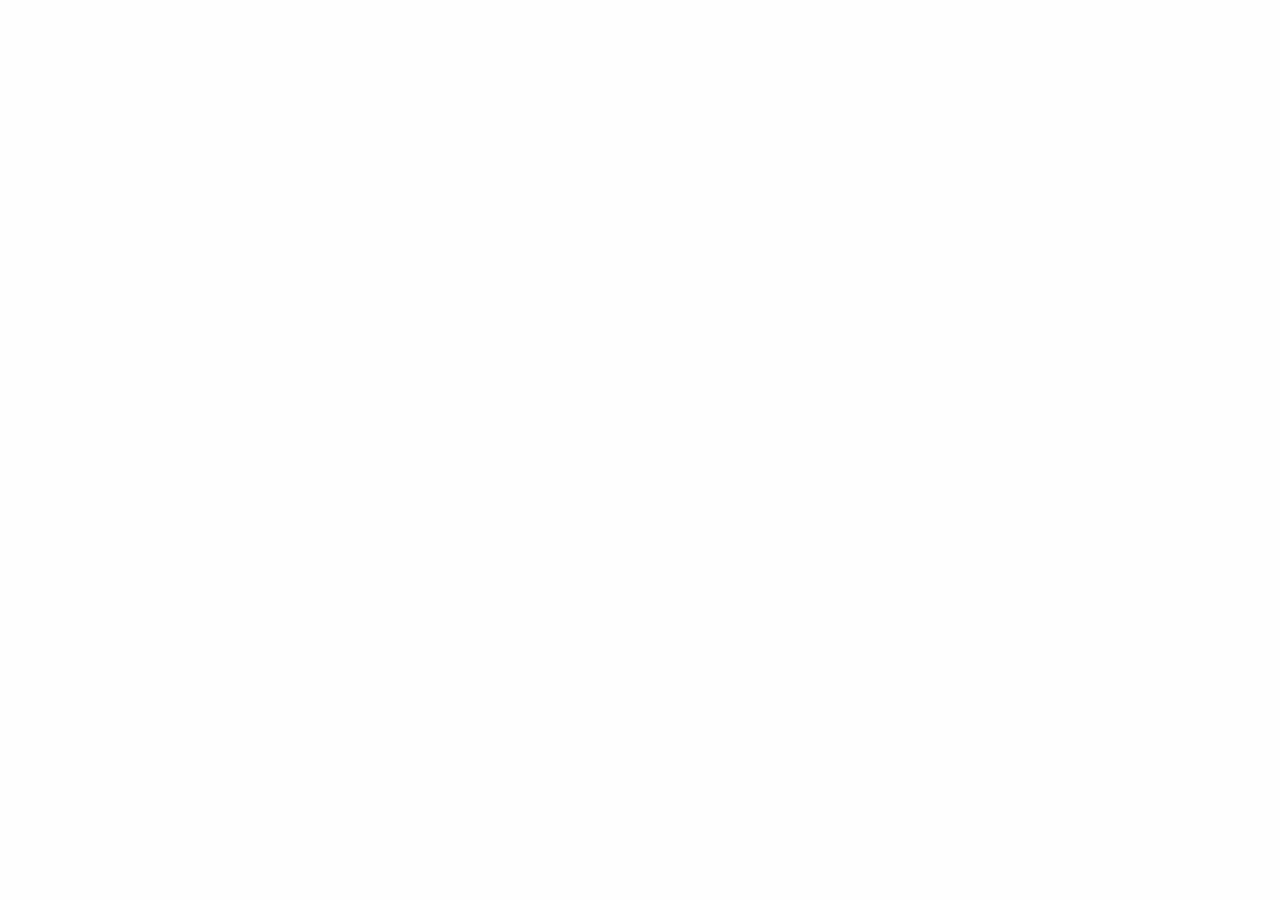
==== commit c16ab96a: "Intro Changes_1" ====
--- a/index.html
+++ b/index.html
@@ -71,79 +71,6 @@
     ></noscript> -->
     <!-- End Google Tag Manager (noscript) -->
     <!-- ======= Header ======= -->
-    <header id="header" class="header-tops">
-      <div class="container">
-        <h4
-          id="intro-greeting"
-          style="
-            font-size: 36px;
-            margin-top: 0px;
-            padding: 0;
-            line-height: 1;
-            font-weight: 700;
-            font-family: 'Poppins', sans-serif;
-          "
-        >
-          Hi, I'm
-        </h4>
-        <h1><a href="index.html" id="full-name">Uday Kanth Reddy</a></h1>
-        <!-- <h2 style="color: #fff">
-          I'm <span class="typing" style="color: #12d640"></span>
-        </h2> -->
-        <nav class="nav-menu d-none d-lg-block">
-          <ul>
-            <li class="active">
-              <a href="#header"> <span>Home</span></a>
-            </li>
-            <li>
-              <a href="#about"><span>About</span></a>
-            </li>
-            <!-- <li>
-              <a href="#education"> <span>Education</span></a>
-            </li> -->
-            <li>
-              <a href="#experience"> <span>Experience</span></a>
-            </li>
-            <!--          <li><a href="#projects"> <span>Projects</span></a></li>-->
-            <li>
-              <a href="#portfolio"> <span>Projects</span></a>
-            </li>
-            <li>
-              <a href="#skills"> <span>Skills</span></a>
-            </li>
-            <li>
-              <a
-                href="https://drive.google.com/file/d/1SbGg4NuoFgDYQxZhgofhd5FUKj50IqPp/view?usp=sharing"
-                target="_blank"
-              >
-                <span>Resume</span></a
-              >
-            </li>
-            <!-- <li><a href="#links"> <span>Resume & Links</span></a></li> -->
-            <!-- <li>
-              <a href="#contacts"> <span>Contact</span></a>
-            </li> -->
-          </ul>
-        </nav>
-        <!-- .nav-menu -->
-
-        <div class="social-links">
-          <a
-            href="https://www.linkedin.com/in/kakarla-uday-kanth-reddy-175047103/"
-            target="_blank"
-            class="linkedin"
-            ><i class="bx bxl-linkedin"></i
-          ></a>
-          <a href="https://github.com/kukr" target="_blank" class="github"
-            ><i class="bx bxl-github"></i
-          ></a>
-          <a href="mailto:kudaykanth96@gmail.com" target="_blank" class="google"
-            ><i class="bx bxl-google"></i
-          ></a>
-        </div>
-      </div>
-    </header>
-    <!-- End Header -->
 
     <!-- ======= About Section ======= -->
     <section id="about" class="about">
@@ -156,9 +83,9 @@
         <div class="row">
           <div class="col-lg-4" data-aos="fade-right">
             <img
-              src="assets/img/uday-profile-photo.jpg"
+              src="assets/img/Kyle-profile-photo.jpg"
               class="img-fluid"
-              alt="Uday Photo"
+              alt="Kyle Photo"
             />
           </div>
 
@@ -198,7 +125,7 @@
                 <ul>
                   <li>
                     <i class="icofont-rounded-right"></i>
-                    <strong>Email:</strong> kudaykanth96@gmail.com
+                    <strong>Email:</strong> kKylekanth96@gmail.com
                   </li>
                 </ul>
               </div>
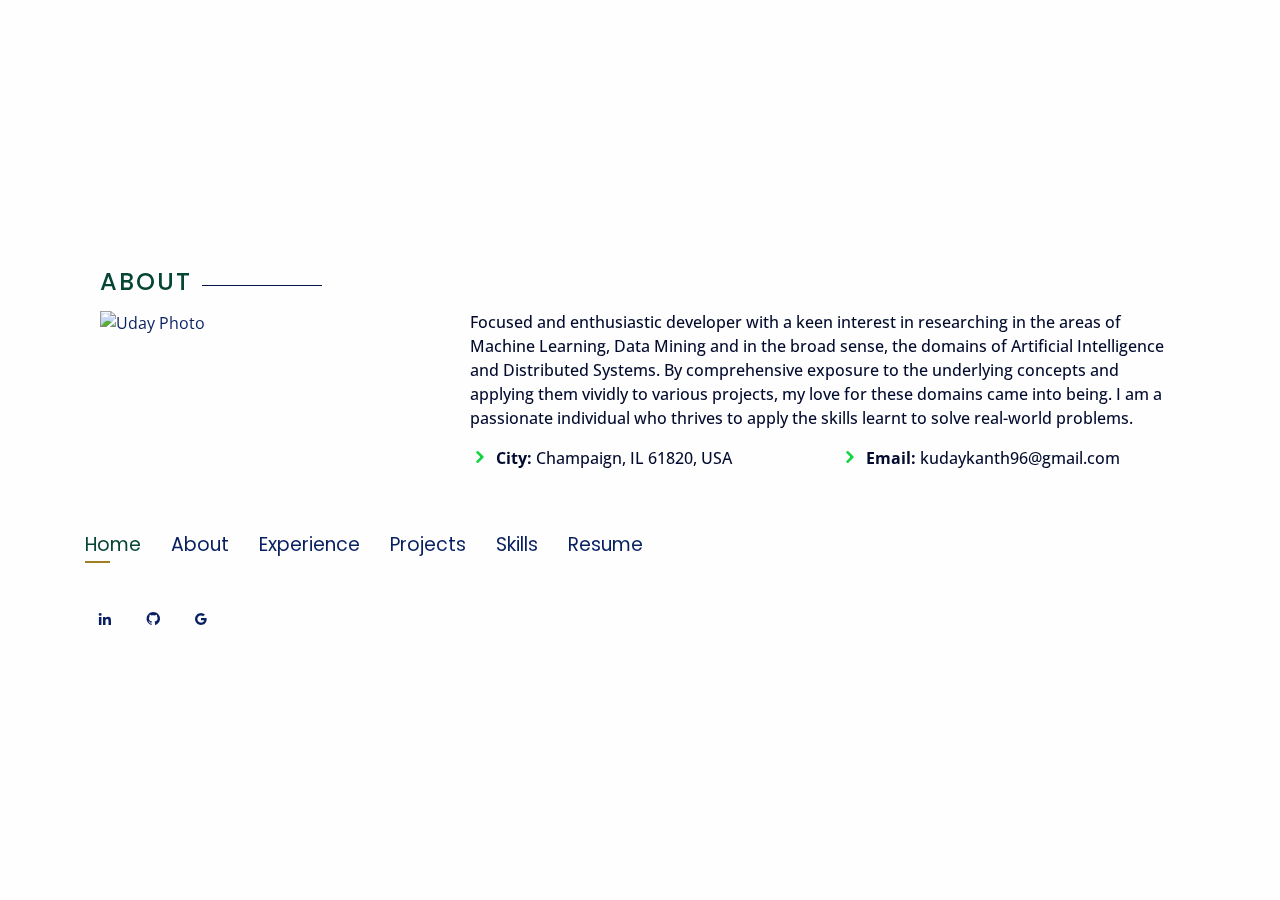
==== commit d390dde5: "Test2" ====
--- a/index.html
+++ b/index.html
@@ -71,9 +71,9 @@
     ></noscript> -->
     <!-- End Google Tag Manager (noscript) -->
     <!-- ======= Header ======= -->
-
-    <!-- ======= About Section ======= -->
-    <section id="about" class="about">
+    <header id="header" class="header-tops">
+      <div class="container">
+        
       <!-- ======= About Me ======= -->
       <div class="about-me container">
         <div class="section-title">
@@ -83,9 +83,9 @@
         <div class="row">
           <div class="col-lg-4" data-aos="fade-right">
             <img
-              src="assets/img/Kyle-profile-photo.jpg"
+              src="assets/img/uday-profile-photo.jpg"
               class="img-fluid"
-              alt="Kyle Photo"
+              alt="Uday Photo"
             />
           </div>
 
@@ -125,7 +125,7 @@
                 <ul>
                   <li>
                     <i class="icofont-rounded-right"></i>
-                    <strong>Email:</strong> kKylekanth96@gmail.com
+                    <strong>Email:</strong> kudaykanth96@gmail.com
                   </li>
                 </ul>
               </div>
@@ -134,102 +134,64 @@
         </div>
       </div>
       <!-- End About Me -->
-
-      <!-- ======= Interests ======= -->
-      <div class="interests container">
-        <div class="section-title">
-          <h2>Interests</h2>
-        </div>
-
-        <div class="row">
-          <!-- <div class="col-lg-3 col-md-4">
-            <div class="icon-box">
-              <i class="ri-computer-line" style="color: #ffbb2c"></i>
-              <h3>Pervasive Computing</h3>
-            </div>
-          </div> -->
-          <div class="col-lg-3 col-md-4">
-            <div class="icon-box">
-              <i class="ri-computer-line" style="color: #ffbb2c"></i>
-              <h3>Distributed Computing</h3>
-            </div>
-          </div>
-          <div class="col-lg-3 col-md-4">
-            <div class="icon-box">
-              <i class="ri-cpu-line" style="color: #f1081f"></i>
-              <h3>Text Retrieval and Mining</h3>
-            </div>
-          </div>
-          <div class="col-lg-3 col-md-4">
-            <div class="icon-box">
-              <i class="ri-file-list-3-line" style="color: #47aeff"></i>
-              <h3>Natural Language Processing</h3>
-            </div>
-          </div>
-          <!-- <div class="col-lg-3 col-md-4 mt-4 mt-md-0">
-            <div class="icon-box">
-              <i class="ri-smartphone-line" style="color: #5578ff"></i>
-              <h3>Edge/Fog Computing</h3>
-            </div>
-          </div> -->
-          <div class="col-lg-3 col-md-4">
-            <div class="icon-box">
-              <i class="ri-smartphone-line" style="color: #5578ff"></i>
-              <h3>Machine Learning</h3>
-            </div>
-          </div>
-          <!-- <div class="col-lg-3 col-md-4 mt-4 mt-md-0">
-            <div class="icon-box">
-              <i class="ri-base-station-line" style="color: #e80368"></i>
-              <h3>Internet of Things</h3>
-            </div>
-          </div> -->
-          <div class="col-lg-3 col-md-4 mt-4">
-            <div class="icon-box">
-              <i class="ri-computer-line" style="color: #e80368"></i>
-              <h3>Data Analytics</h3>
-            </div>
-          </div>
-          <!-- <div class="col-lg-3 col-md-4 mt-4">
-            <div class="icon-box">
-              <i class="ri-sensor-line" style="color: #1c7d32"></i>
-              <h3>Data Analysis</h3>
-            </div>
-          </div> -->
-          <!-- <div class="col-lg-3 col-md-4 mt-4">
-            <div class="icon-box">
-              <i class="ri-remote-control-line" style="color: #28a745"></i>
-              <h3>Cyber Physical Systems</h3>
-            </div>
-          </div> -->
-          <div class="col-lg-3 col-md-4 mt-4">
-            <div class="icon-box">
-              <i class="ri-cpu-line" style="color: #1c7d32"></i>
-              <h3>Computer Vision</h3>
-            </div>
-          </div>
-          <!-- <div class="col-lg-3 col-md-4 mt-4">
-            <div class="icon-box">
-              <i class="ri-cpu-line" style="color: #f1081f"></i>
-              <h3>Mobile Computing</h3>
-            </div>
-          </div> -->
-          <!-- <div class="col-lg-3 col-md-4 mt-4">
-            <div class="icon-box">
-              <i class="ri-file-list-3-line" style="color: #47aeff"></i>
-              <h3>Algorithms</h3>
-            </div>
-          </div>
-          <div class="col-lg-3 col-md-4 mt-4">
-            <div class="icon-box">
-              <i class="ri-image-line" style="color: #ffc107"></i>
-              <h3>Image Processing</h3>
-            </div>
-          </div> -->
+  
+        <nav class="nav-menu d-none d-lg-block">
+          <ul>
+            <li class="active">
+              <a href="#header"> <span>Home</span></a>
+            </li>
+            <li>
+              <a href="#about"><span>About</span></a>
+            </li>
+            <!-- <li>
+              <a href="#education"> <span>Education</span></a>
+            </li> -->
+            <li>
+              <a href="#experience"> <span>Experience</span></a>
+            </li>
+            <!--          <li><a href="#projects"> <span>Projects</span></a></li>-->
+            <li>
+              <a href="#portfolio"> <span>Projects</span></a>
+            </li>
+            <li>
+              <a href="#skills"> <span>Skills</span></a>
+            </li>
+            <li>
+              <a
+                href="https://drive.google.com/file/d/1SbGg4NuoFgDYQxZhgofhd5FUKj50IqPp/view?usp=sharing"
+                target="_blank"
+              >
+                <span>Resume</span></a
+              >
+            </li>
+            <!-- <li><a href="#links"> <span>Resume & Links</span></a></li> -->
+            <!-- <li>
+              <a href="#contacts"> <span>Contact</span></a>
+            </li> -->
+          </ul>
+        </nav>
+        <!-- .nav-menu -->
+
+        <div class="social-links">
+          <a
+            href="https://www.linkedin.com/in/kakarla-uday-kanth-reddy-175047103/"
+            target="_blank"
+            class="linkedin"
+            ><i class="bx bxl-linkedin"></i
+          ></a>
+          <a href="https://github.com/kukr" target="_blank" class="github"
+            ><i class="bx bxl-github"></i
+          ></a>
+          <a href="mailto:kudaykanth96@gmail.com" target="_blank" class="google"
+            ><i class="bx bxl-google"></i
+          ></a>
         </div>
       </div>
-      <!-- End Interests -->
-    </section>
+    </header>
+    <!-- End Header -->
+
+    <!-- ======= About Section ======= -->
+  
     <!-- End About Section -->
 
     <!-- Start Experience Section -->
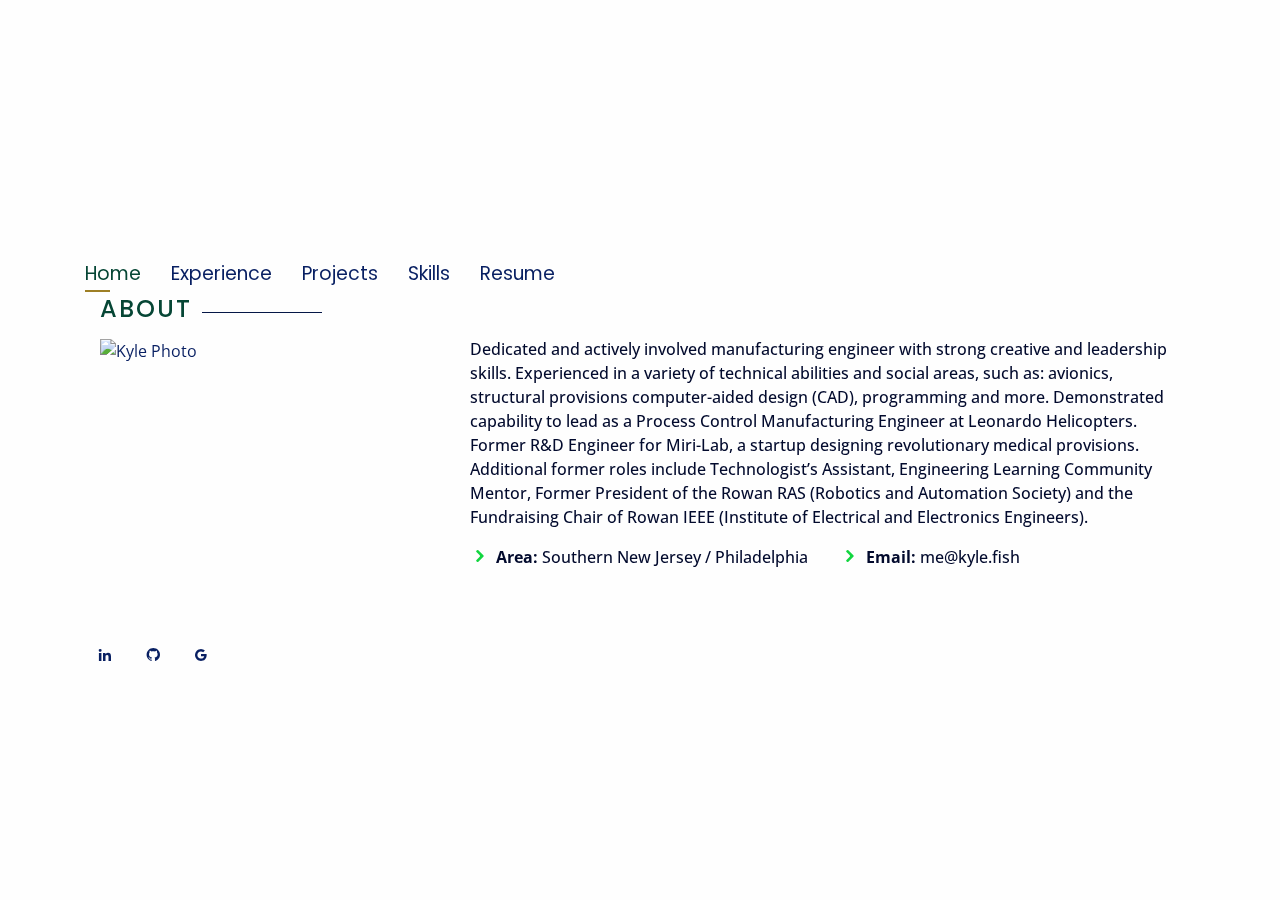
==== commit 225ae1f2: "Intro_Changes_2" ====
--- a/index.html
+++ b/index.html
@@ -73,79 +73,14 @@
     <!-- ======= Header ======= -->
     <header id="header" class="header-tops">
       <div class="container">
-        
-      <!-- ======= About Me ======= -->
-      <div class="about-me container">
-        <div class="section-title">
-          <h2>About</h2>
-        </div>
-
-        <div class="row">
-          <div class="col-lg-4" data-aos="fade-right">
-            <img
-              src="assets/img/uday-profile-photo.jpg"
-              class="img-fluid"
-              alt="Uday Photo"
-            />
-          </div>
-
-          <div
-            class="col-lg-8 pt-4 pt-lg-0 content"
-            data-aos="fade-left"
-            style="font-weight: 500; color: #020a2d"
-          >
-            <p>
-              Focused and enthusiastic developer with a keen interest in
-              researching in the areas of Machine Learning, Data Mining and in
-              the broad sense, the domains of Artificial Intelligence and
-              Distributed Systems. By comprehensive exposure to the underlying
-              concepts and applying them vividly to various projects, my love
-              for these domains came into being. I am a passionate individual
-              who thrives to apply the skills learnt to solve real-world
-              problems.
-            </p>
-            <div class="row">
-              <div class="col-lg-6">
-                <ul>
-                  <!-- <li>
-                    <i class="icofont-rounded-right"></i>
-                    <strong>Birthday:</strong> 17 October 1996
-                  </li>
-                  <li>
-                    <i class="icofont-rounded-right"></i>
-                    <strong>Phone:</strong> +91 9550894392
-                  </li> -->
-                  <li>
-                    <i class="icofont-rounded-right"></i>
-                    <strong>City:</strong> Champaign, IL 61820, USA
-                  </li>
-                </ul>
-              </div>
-              <div class="col-lg-6">
-                <ul>
-                  <li>
-                    <i class="icofont-rounded-right"></i>
-                    <strong>Email:</strong> kudaykanth96@gmail.com
-                  </li>
-                </ul>
-              </div>
-            </div>
-          </div>
-        </div>
-      </div>
-      <!-- End About Me -->
-  
+         
         <nav class="nav-menu d-none d-lg-block">
           <ul>
             <li class="active">
               <a href="#header"> <span>Home</span></a>
             </li>
-            <li>
-              <a href="#about"><span>About</span></a>
-            </li>
-            <!-- <li>
-              <a href="#education"> <span>Education</span></a>
-            </li> -->
+        
+
             <li>
               <a href="#experience"> <span>Experience</span></a>
             </li>
@@ -171,10 +106,70 @@
           </ul>
         </nav>
         <!-- .nav-menu -->
+      <!-- ======= About Me ======= -->
+      <div class="about-me container">
+        <div class="section-title">
+          <h2>About</h2>
+        </div>
+
+        <div class="row">
+          <div class="col-lg-4" data-aos="fade-right">
+            <img
+              src="assets/img/Kyle-profile-photo.jpg"
+              class="img-fluid"
+              alt="Kyle Photo"
+            />
+          </div>
+
+          <div
+            class="col-lg-8 pt-4 pt-lg-0 content"
+            data-aos="fade-left"
+            style="font-weight: 500; color: #020a2d"
+          >
+            <p>
+Dedicated and actively involved manufacturing engineer with strong creative and leadership skills. Experienced in a variety of technical abilities and social areas, such as: avionics, structural provisions computer-aided design (CAD), programming and more.
+
+Demonstrated capability to lead as a Process Control Manufacturing Engineer at Leonardo Helicopters.
+
+Former R&D Engineer for Miri-Lab, a startup designing revolutionary medical provisions.
+
+Additional former roles include Technologist’s Assistant, Engineering Learning Community Mentor, Former President of the Rowan RAS (Robotics and Automation Society) and the Fundraising Chair of Rowan IEEE (Institute of Electrical and Electronics Engineers).
+            </p>
+            <div class="row">
+              <div class="col-lg-6">
+                <ul>
+                  <!-- <li>
+                    <i class="icofont-rounded-right"></i>
+                    <strong>Birthday:</strong> 17 October 1996
+                  </li>
+                  <li>
+                    <i class="icofont-rounded-right"></i>
+                    <strong>Phone:</strong> +91 9550894392
+                  </li> -->
+                  <li>
+                    <i class="icofont-rounded-right"></i>
+                    <strong>Area:</strong> Southern New Jersey / Philadelphia
+                  </li>
+                </ul>
+              </div>
+              <div class="col-lg-6">
+                <ul>
+                  <li>
+                    <i class="icofont-rounded-right"></i>
+                    <strong>Email:</strong> me@kyle.fish
+                  </li>
+                </ul>
+              </div>
+            </div>
+          </div>
+        </div>
+      </div>
+      <!-- End About Me -->
+ 
 
         <div class="social-links">
           <a
-            href="https://www.linkedin.com/in/kakarla-uday-kanth-reddy-175047103/"
+            href="https://www.linkedin.com/in/kakarla-Kyle-M.-Fisher-175047103/"
             target="_blank"
             class="linkedin"
             ><i class="bx bxl-linkedin"></i
@@ -182,7 +177,7 @@
           <a href="https://github.com/kukr" target="_blank" class="github"
             ><i class="bx bxl-github"></i
           ></a>
-          <a href="mailto:kudaykanth96@gmail.com" target="_blank" class="google"
+          <a href="mailto:kKyleM.96@gmail.com" target="_blank" class="google"
             ><i class="bx bxl-google"></i
           ></a>
         </div>
